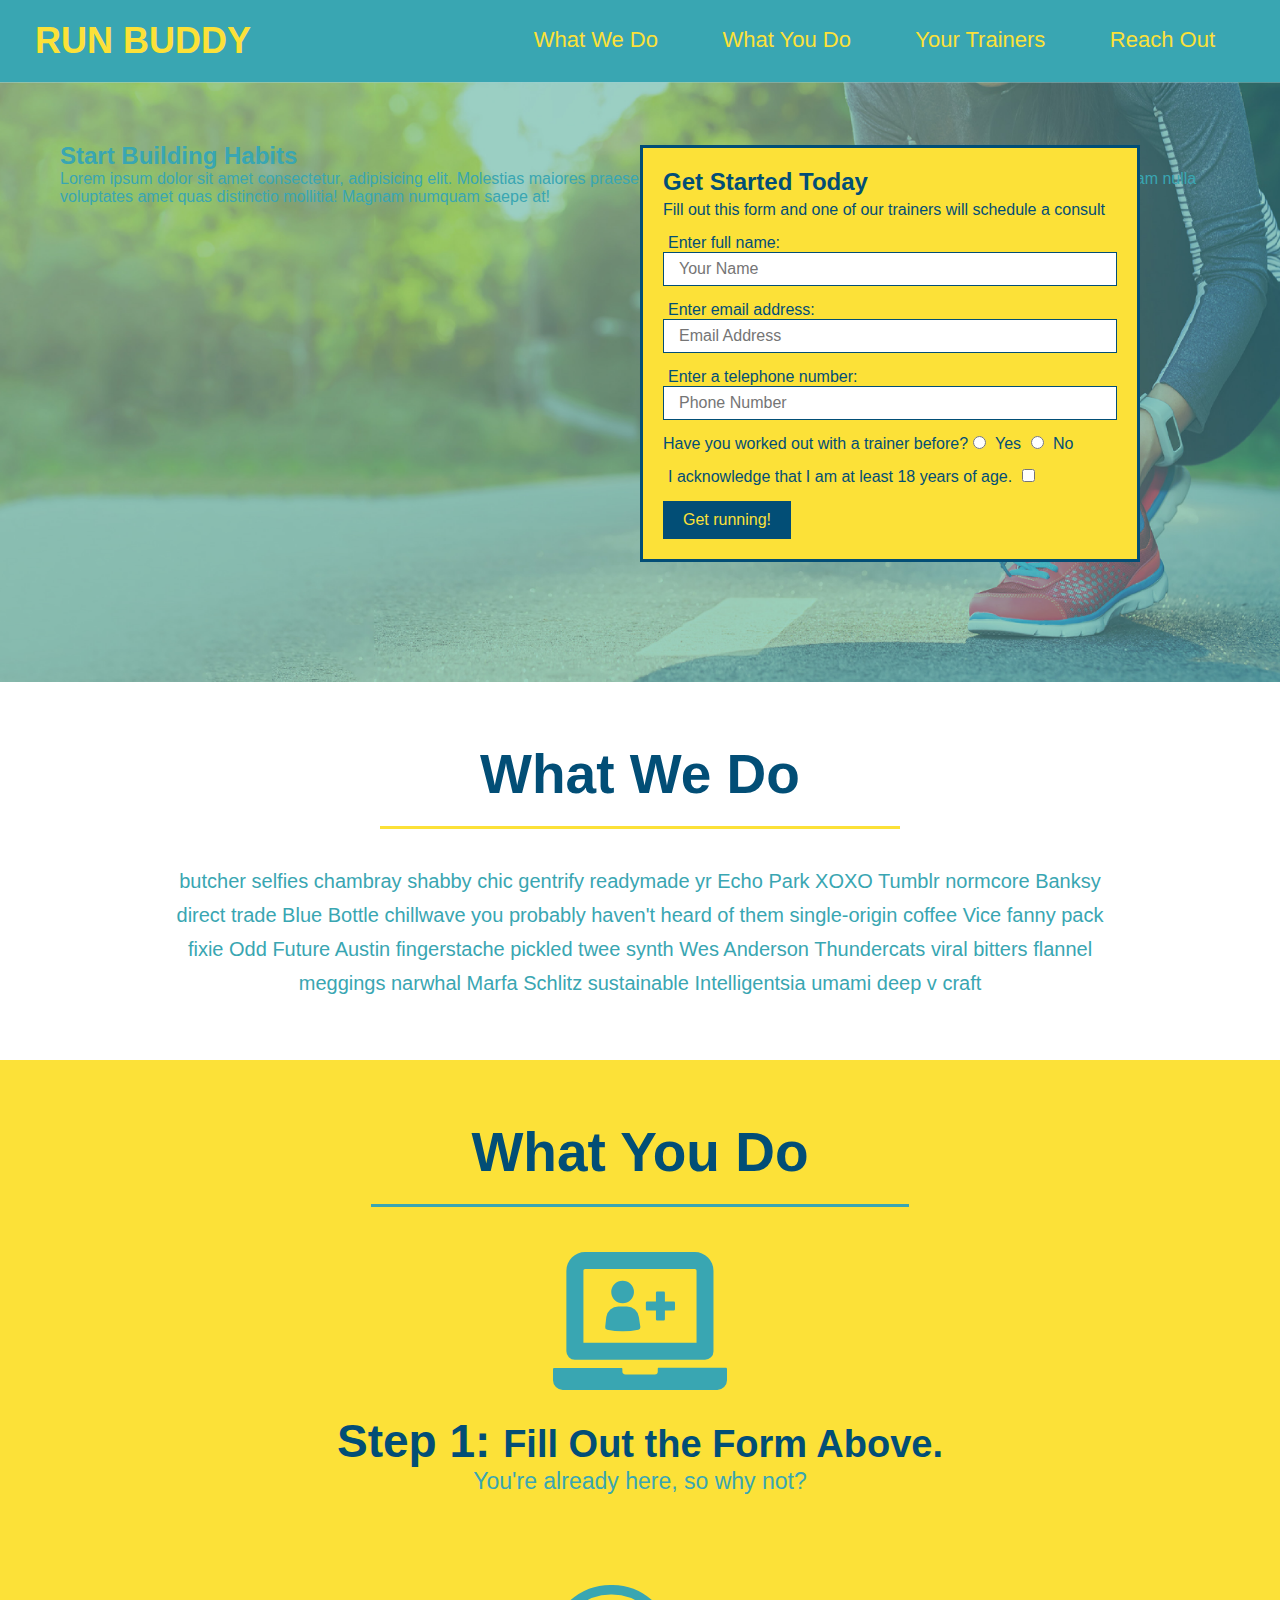
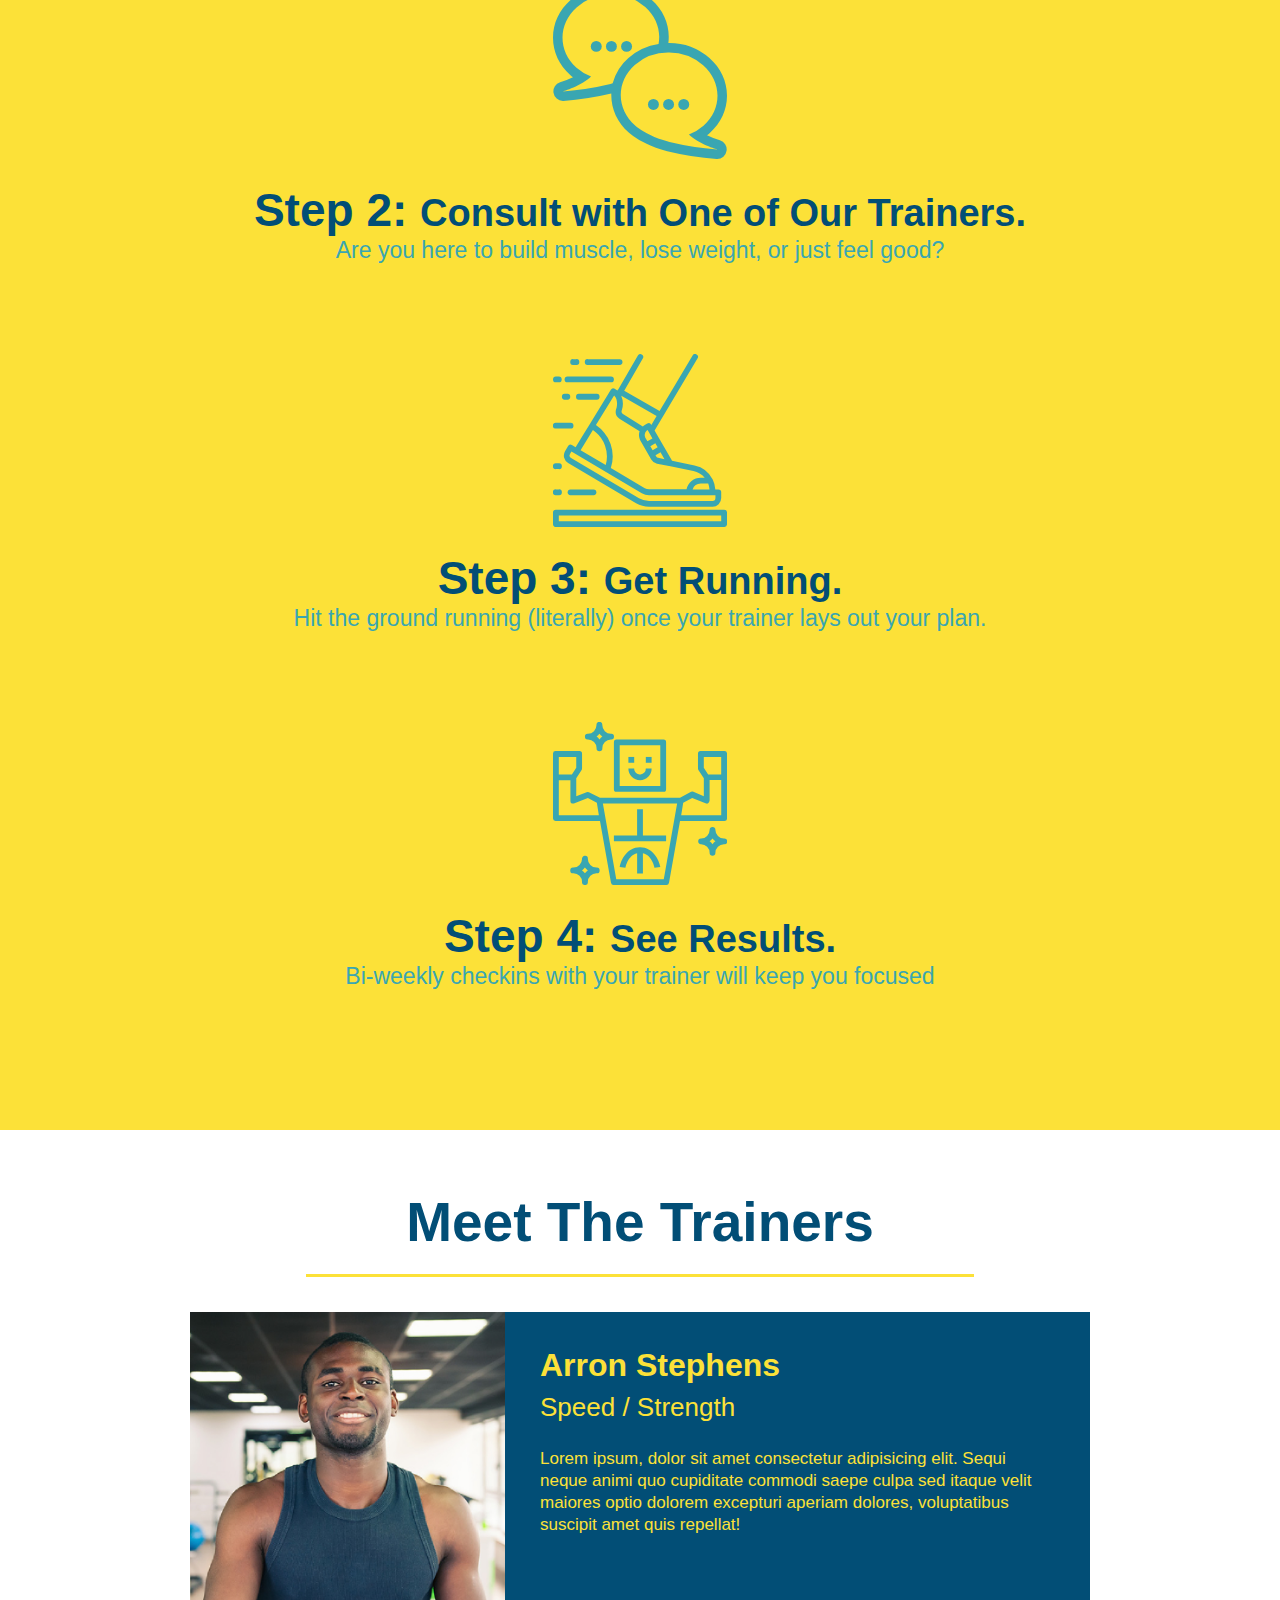
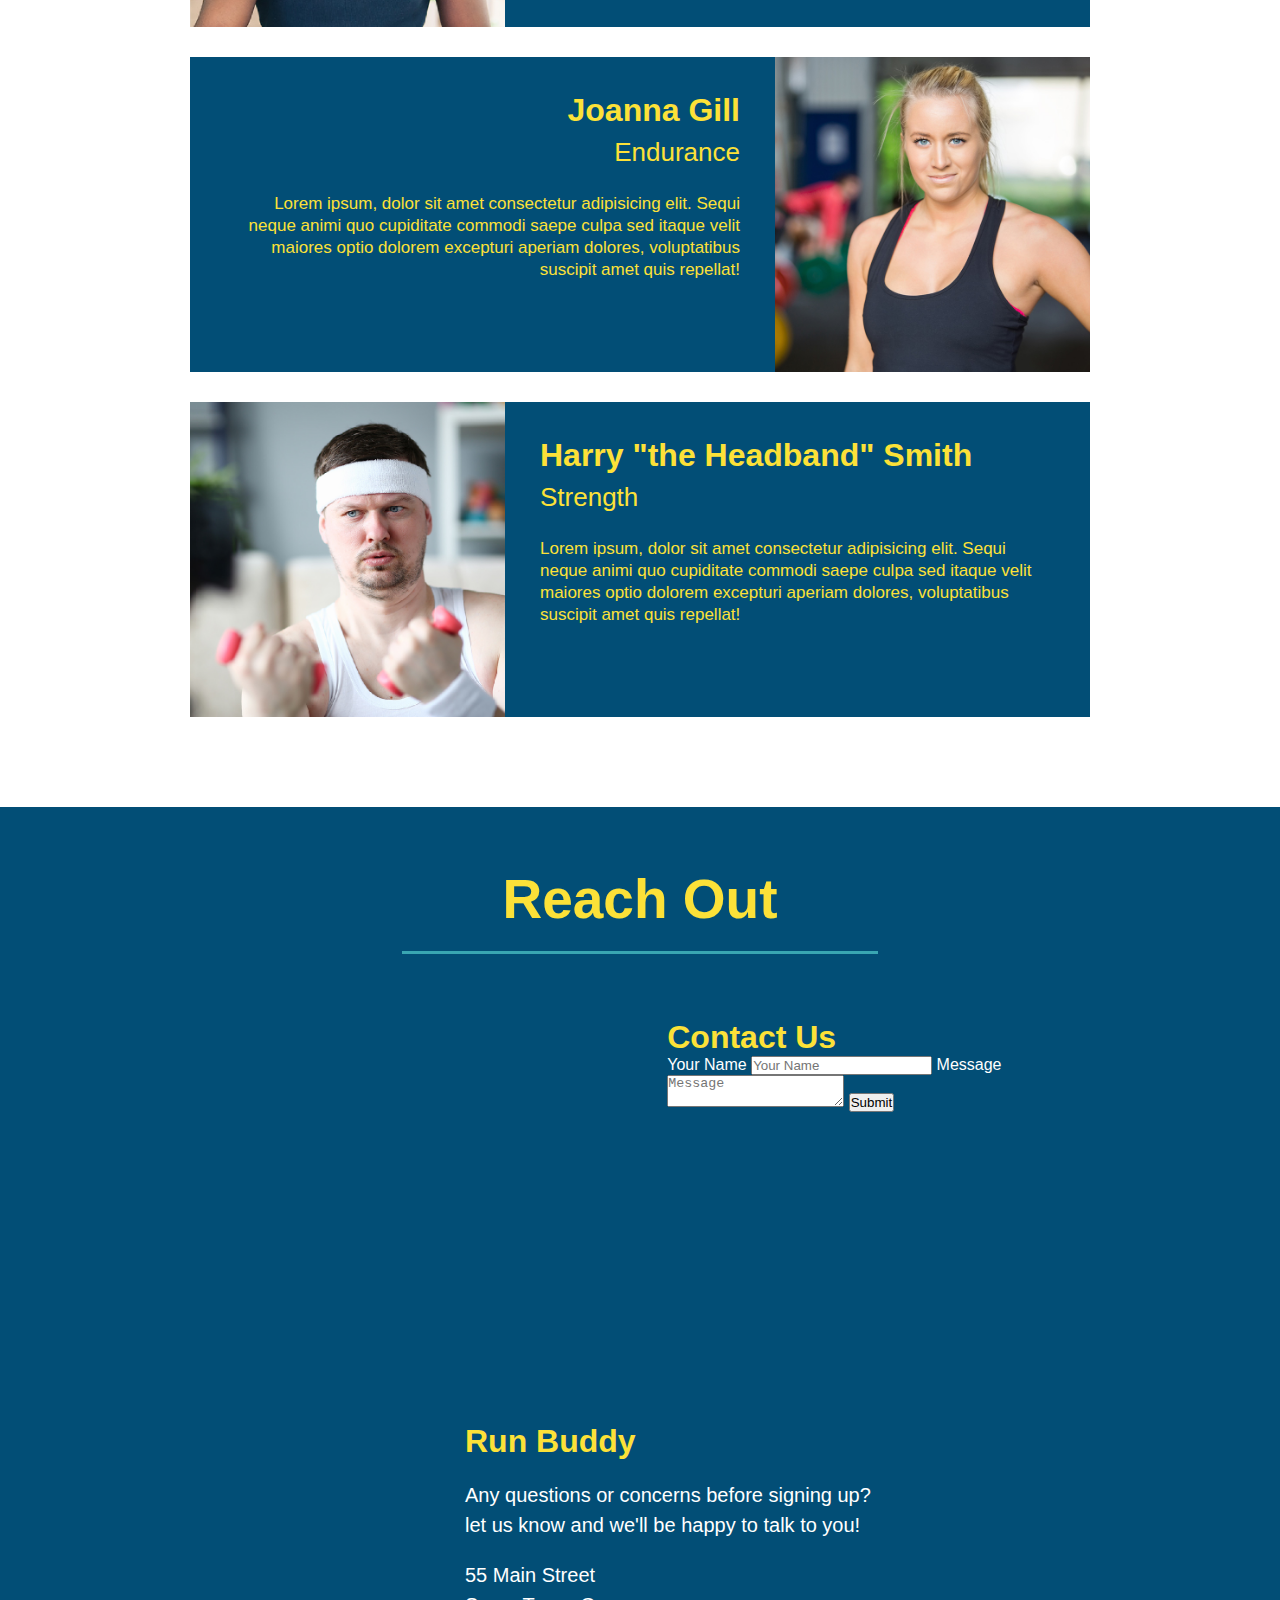
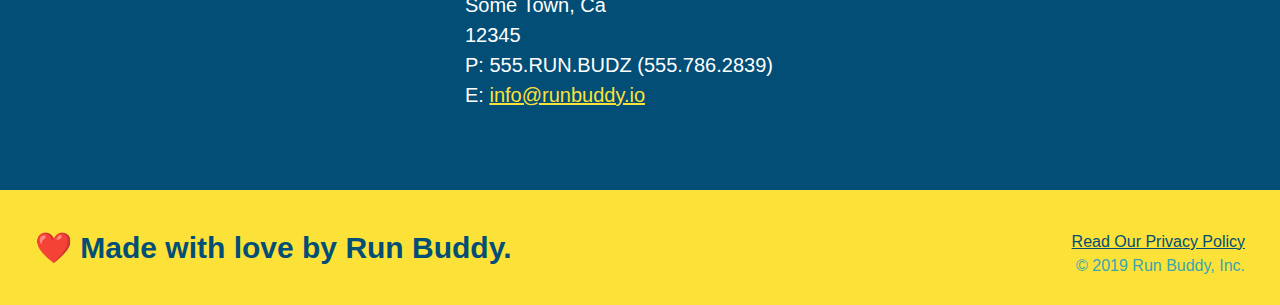
==== index.html @ 186c2862 "add contact form" ====
<!DOCTYPE html>
<html lang="en">

<head>
  <meta charset="UTF-8" />
  <title>Run Buddy</title>
  <link rel="stylesheet" href="./assets/css/style.css" />
</head>

<body>
  <!-- navigation -->
  <header>
    <h1>
      <a href="/">
        RUN BUDDY
      </a>
    </h1>
    <nav>
      <!-- Unordered list element -->
      <ul>
        <!-- List item element-->
        <li>
          <!-- Anchor element -->
          <a href="./index.html#what-we-do">What We Do</a>
        </li>
        <li>
          <a href="./index.html#what-you-do">What You Do</a>
        </li>
        <li>
          <a href="./index.html#your-trainers">Your Trainers</a>
        </li>
        <li>
          <a href="./index.html#reach-out">Reach Out</a>
        </li>
      </ul>
    </nav>
  </header>

  <!-- hero/jumbotron -->
  <section class="hero">
    <div class="hero-form">
      <h3>Get Started Today</h3>
      <p>Fill out this form and one of our trainers will schedule a consult</p>
      <form>
        <label for="name">Enter full name:</label>
        <input type="text" placeholder="Your Name" name="name" id="name" class="form-input" />
        <label for="email">Enter email address:</label>
        <input type="text" placeholder="Email Address" name="email" id="email" class="form-input" />
        <label for="phone">Enter a telephone number:</label>
        <input type="text" placeholder="Phone Number" name="phone" id="phone" class="form-input" />
        <p>
          Have you worked out with a trainer before?
          <input type="radio" name="trainer-confirm" id="trainer-yes" />
          <label for="trainer-yes">Yes</label>
          <input type="radio" name="trainer-confirm" id="trainer-no" />
          <label for="trainer-no">No</label>
        </p>
        <p>
          <label for="checkbox">
            I acknowledge that I am at least 18 years of age.
          </label>
          <input type="checkbox" name="checkpoint1" id="checkbox" />
        </p>
        <button type="submit">
          Get running!
        </button>
      </form>
    </div>
    <div class="hero-cta">
      <h2>Start Building Habits</h2>
      <p>Lorem ipsum dolor sit amet consectetur, adipisicing elit. Molestias maiores praesentium nulla ratione delectus adipisci officia? Maxime vero, magnam quam nulla voluptates amet quas distinctio mollitia! Magnam numquam saepe at!</p>
    </div>
  </section>

  <!-- "what we do" section -->
  <section id="what-we-do" class="intro">
    <h2 class="section-title primary-border">What We Do</h2>
    <p>
      butcher selfies chambray shabby chic gentrify readymade yr Echo Park XOXO Tumblr normcore Banksy direct trade Blue
      Bottle chillwave you probably haven't heard of them single-origin coffee Vice fanny pack fixie Odd Future Austin
      fingerstache pickled twee synth Wes Anderson Thundercats viral bitters flannel meggings narwhal Marfa Schlitz
      sustainable Intelligentsia umami deep v craft
    </p>
  </section>

  <!-- "what you do" section -->
  <section id="what-you-do" class="steps">
    <h2 class="section-title secondary-border">What You Do</h2>

    <div>
      <img src="./assets/images/step-1.svg" alt="" />
      <h3>Step 1: <span>Fill Out the Form Above.</span></h3>
      <p>You're already here, so why not?</p>
    </div>

    <div>
      <img src="./assets/images/step-2.svg" alt="" />
      <h3>Step 2: <span>Consult with One of Our Trainers.</span></h3>
      <p>Are you here to build muscle, lose weight, or just feel good?</p>
    </div>

    <div>
      <img src="./assets/images/step-3.svg" alt="" />
      <h3>Step 3: <span>Get Running.</span></h3>
      <p>Hit the ground running (literally) once your trainer lays out your plan.</p>
    </div>

    <div>
      <img src="./assets/images/step-4.svg" alt="" />
      <h3>Step 4: <span>See Results.</span></h3>
      <p>Bi-weekly checkins with your trainer will keep you focused</p>
    </div>
  </section>

  <!-- "meet the trainers" section -->
  <section id="your-trainers" class="trainers">
    <h2 class="section-title primary-border">Meet The Trainers</h2>
    <article class="trainer">
      <img src="./assets/images/trainer-1.jpg" alt="Arron Stephens in his workout clothes, ready to pump iron" />
      <div class="trainer-bio text-left">
        <h3>Arron Stephens</h3>
        <h4>Speed / Strength</h4>
        <p>
          Lorem ipsum, dolor sit amet consectetur adipisicing elit. Sequi neque animi quo cupiditate commodi saepe culpa
          sed
          itaque velit maiores optio dolorem excepturi aperiam dolores, voluptatibus suscipit amet quis repellat!
        </p>
      </div>
    </article>

    <!-- second trainer bio -->
    <article class="trainer">
      <div class="trainer-bio text-right">
        <h3>Joanna Gill</h3>
        <h4>Endurance</h4>
        <p>
          Lorem ipsum, dolor sit amet consectetur adipisicing elit. Sequi neque animi quo cupiditate commodi saepe culpa
          sed
          itaque velit maiores optio dolorem excepturi aperiam dolores, voluptatibus suscipit amet quis repellat!
        </p>
      </div>
      <img src="./assets/images/trainer-2.jpg" alt="Joanna Gill cooling off after a workout" />
    </article>

    <!-- third trainer bio -->
    <article class="trainer">
      <img src="./assets/images/trainer-3.jpg"
        alt="Harry Smith wearing a headband and lifting comically small pink weights" />
      <div class="trainer-bio text-left">
        <h3>Harry "the Headband" Smith</h3>
        <h4>Strength</h4>
        <p>
          Lorem ipsum, dolor sit amet consectetur adipisicing elit. Sequi neque animi quo cupiditate commodi saepe culpa
          sed
          itaque velit maiores optio dolorem excepturi aperiam dolores, voluptatibus suscipit amet quis repellat!
        </p>
      </div>
    </article>
  </section>

  <!-- "reach out" section -->
  <section id="reach-out" class="contact">
    <h2 class="section-title secondary-border">Reach Out</h2>
    <div class="contact-info">
      <iframe
      src="https://www.google.com/maps/embed?pb=!1m18!1m12!1m3!1d2849.231519867748!2d-88.11225008425843!3d44.42841290997386!2m3!1f0!2f0!3f0!3m2!1i1024!2i768!4f13.1!3m3!1m2!1s0x8802fef32a2ad335%3A0xc0e5691f6d75635f!2s1716%20Lawrence%20Dr%2C%20De%20Pere%2C%20WI%2054115!5e0!3m2!1sen!2sus!4v1614538189718!5m2!1sen!2sus"
      frameborder="0"
      height="400"
      width="400"
      style="border:0"
      allowfullscreen
      >
      </iframe>
   
      <div class="contact-form">
        <h3>Contact Us</h3>
        <form>
          <label for="contact-name">Your Name</label>
          <input type="text" id="contact-name" placeholder="Your Name" />

          <label for="contact-message">Message</label>
          <textarea id="contact-message" placeholder="Message"></textarea>

          <button type="submit">Submit</button>
        </form>
      </div>
      <div>
        <h3>Run Buddy</h3>
        <p>
          Any questions or concerns before signing up?
          <br />
          let us know and we'll be happy to talk to you!
        </p>
        <address>
          55 Main Street <br/>
          Some Town, Ca <br/>
          12345<br/>
          P: 555.RUN.BUDZ (555.786.2839) <br/>
          E: <a href="mailto:info@runbuddy.io">info@runbuddy.io</a>
        </address>
      </div>
    </div>
  </section>

  <!-- footer -->
  <footer>
    <h2>❤️ Made with love by Run Buddy.</h2>
    <div>
      <a href="privacy-policy.html">Read Our Privacy Policy</a><br />
      &copy; 2019 Run Buddy, Inc.
    </div>
  </footer>
</body>

</html>
---- assets/css/style.css ----
* {
  margin: 0;
  padding: 0;
  box-sizing: border-box;
}

body {
  /* more on this crazy alphanumerical value in a minute! */
  color: #39a6b2;
  font-family: Helvetica, Arial, sans-serif;
}

/* apply styles to <header> */
header {
  padding: 20px 35px;
  background-color: #39a6b2;
}

header h1 {
  font-weight: bold;
  font-size: 36px;
  color: #fce138;
  margin: 0;
  display: inline;
}
header a {
  text-decoration: none;
  color: #fce138;
}

header nav {
  float: right;
  margin: 7px 0;
}

header nav ul li {
  display: inline;
}

header nav ul li a {
  margin: 0 30px;
  font-weight: lighter;
  font-size: 22px;
}

footer {
  background: #fce138;
  width: 100%;
  padding: 40px 35px;
}

footer h2 {
  display: inline;
  color: #024e76;
  font-size: 30px;
  margin: 0;
}

footer div {
  float: right;
  line-height: 1.5;
  text-align: right;
}

footer a {
  color: #024e76;
}

section {
  padding: 60px;
}

/* Homepage Hero Style Start */
.hero {
  background-image: url('../images/hero-bg.jpg');
  height: 600px;
  background-size: cover;
  background-position: center;
  position: relative;
}
/* Hero Style End */

/*Seondary Page Hero start*/
.hero-secondary{
  margin: 20px;
  background-color: black;
  font-size: 20px;
  color: red;
}

.hero-form {
  border: 3px solid #024e76;
  background-color: #fce138;
  padding: 20px;
  width: 500px;
  color: #024e76;
  position: absolute;
  bottom: 120px;
  right: 140px;
}

.hero-form h3 {
  font-size: 24px;
  margin: 0;
}
.hero-form p {
  margin: 5px 0 15px 0;
}

.form-input {
  border: 1px solid #024e76;
  display: block;
  padding: 7px 15px;
  font-size: 16px;
  color: #024e76;
  width: 100%;
  margin-bottom: 15px;
}

.hero-form label {
  margin: 0 5px;
}

.hero-form button {
  color: #fce138;
  background-color: #024e76;
  border: none;
  padding: 10px 20px;
  font-size: 16px;
}

.intro {
  text-align: center;
}

.intro p {
  line-height: 1.7;
  color: #39a6b2;
  width: 80%;
  font-size: 20px;
  margin: 0 auto;
}

.steps {
  text-align: center;
  background: #fce138;
}

.steps div {
  margin-bottom: 80px;
}

.steps img {
  width: 15%;
  margin: 10px 0;
}

.steps h3 {
  color: #024e76;
  font-size: 46px;
  margin-top: 10px;
}

.steps p {
  color: #39a6b2;
  font-size: 23px;
}

.steps span {
  font-size: 38px;
}

.section-title {
  font-size: 55px;
  color: #024e76;
  margin-bottom: 35px;
  padding: 0 100px 20px 100px;
  display: inline-block;
  border-bottom: 3px solid;
}

.primary-border {
  border-color: #fce138;
}

.secondary-border {
  border-color: #39a6b2;
}

.trainers {
  text-align: center;
}

.trainer {
  width: 900px;
  margin: 0 auto 30px auto;
  background: #024e76;
  color: #fce138;
  overflow: auto;
}

.trainer img {
  width: 35%;
  float: left;
}

.trainer-bio {
  padding: 35px;
  float: left;
  width: 65%;
}

.trainer-bio h3 {
  font-size: 32px;
  margin-bottom: 8px;
}

.trainer-bio h4 {
  font-weight: lighter;
  font-size: 26px;
  margin-bottom: 25px;
}

.trainer-bio p {
  font-size: 17px;
  line-height: 1.3;
}

.text-left {
  text-align: left;
}

.text-right {
  text-align: right;
}

/*REACH OUT STYLES START*/
.contact{
  text-align: center;
  background: #024e76;
}

.contact h2 {
  color: #fce138;
}

.contact-info iframe {
  width: 400px;
  height: 400px;
}

.contact-info div {
  width: 410px;
  display: inline-block;
  vertical-align: top;
  text-align: left;
  margin: 30px 0 0 60px;
  color: white;

}

.contact-info h3 {
  color: #fce138;
  font-size: 32px;
}

.contact-info p, .contact-info address {
  margin: 20px 0;
  line-height: 1.5;
  font-size: 20px;
  font-style: normal;
}

.contact-info a {
  color: #fce138;
}


/* REACH OUT STYLES END */
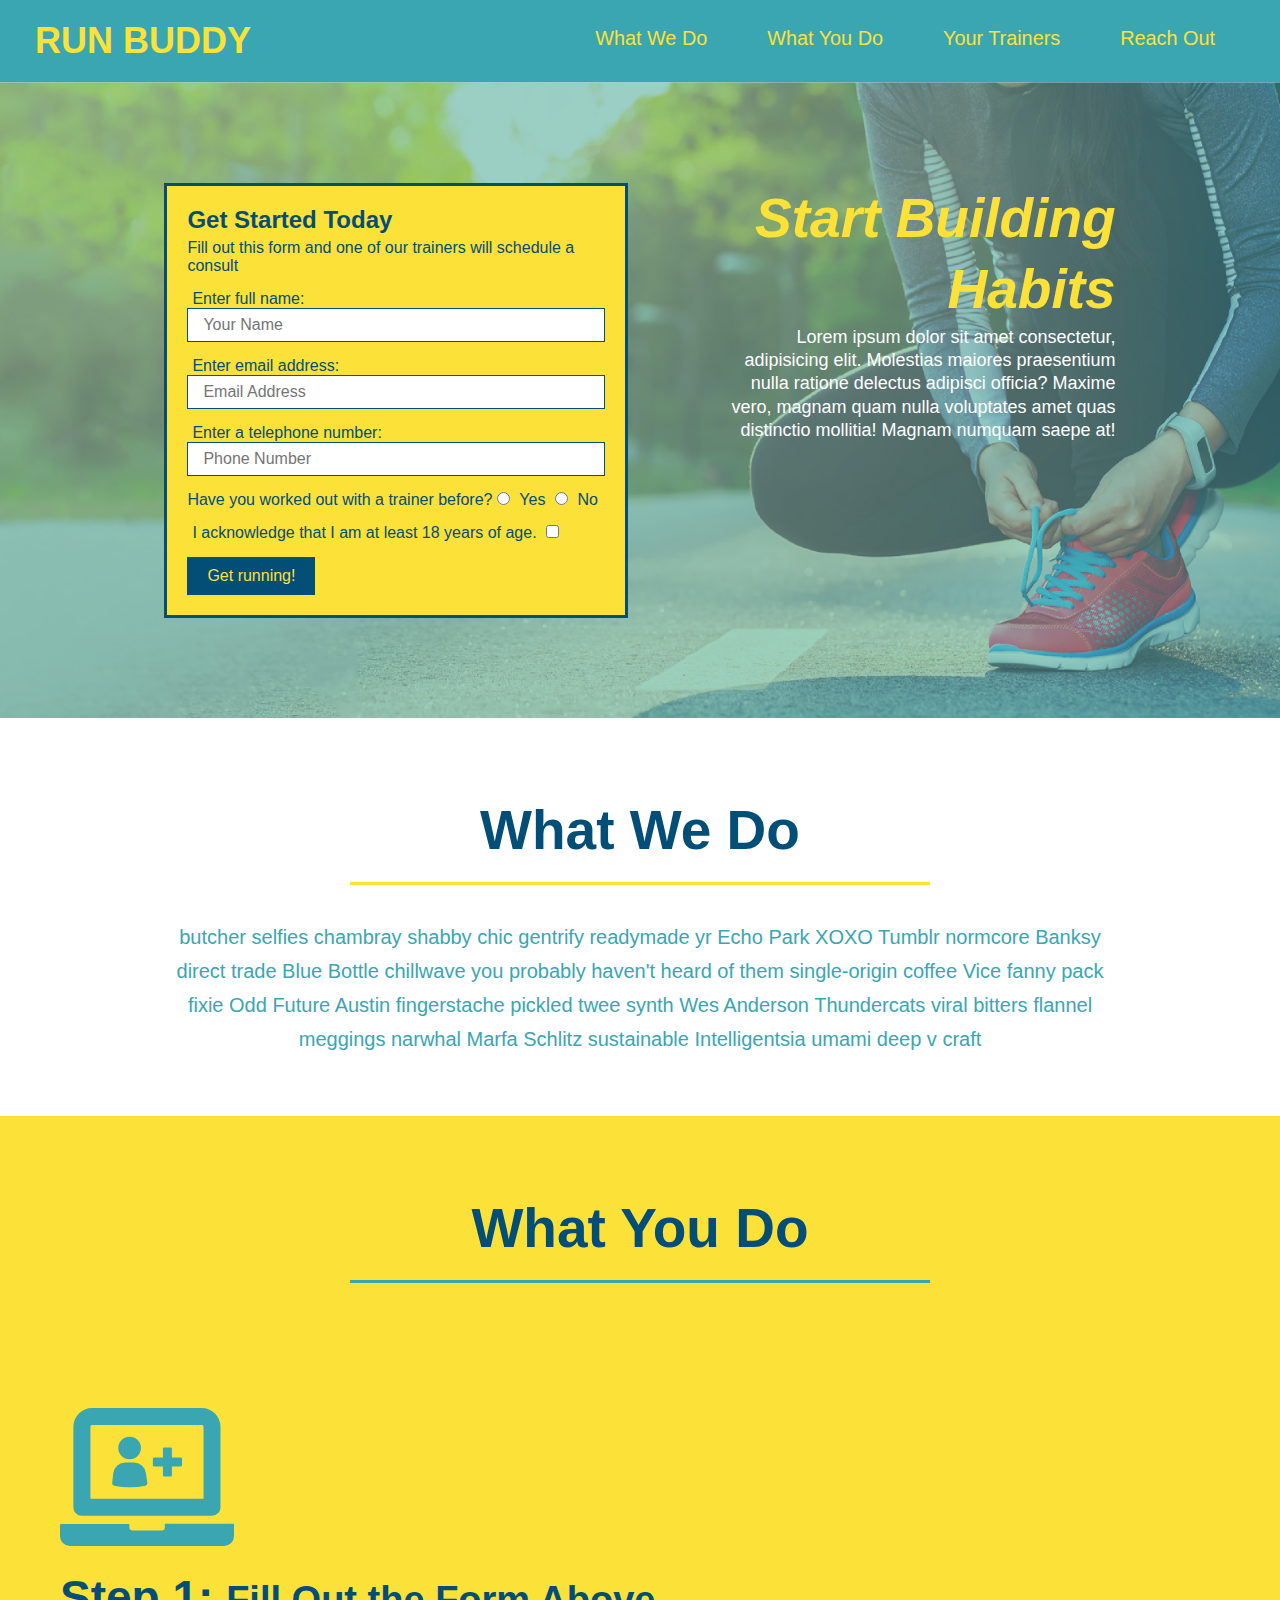
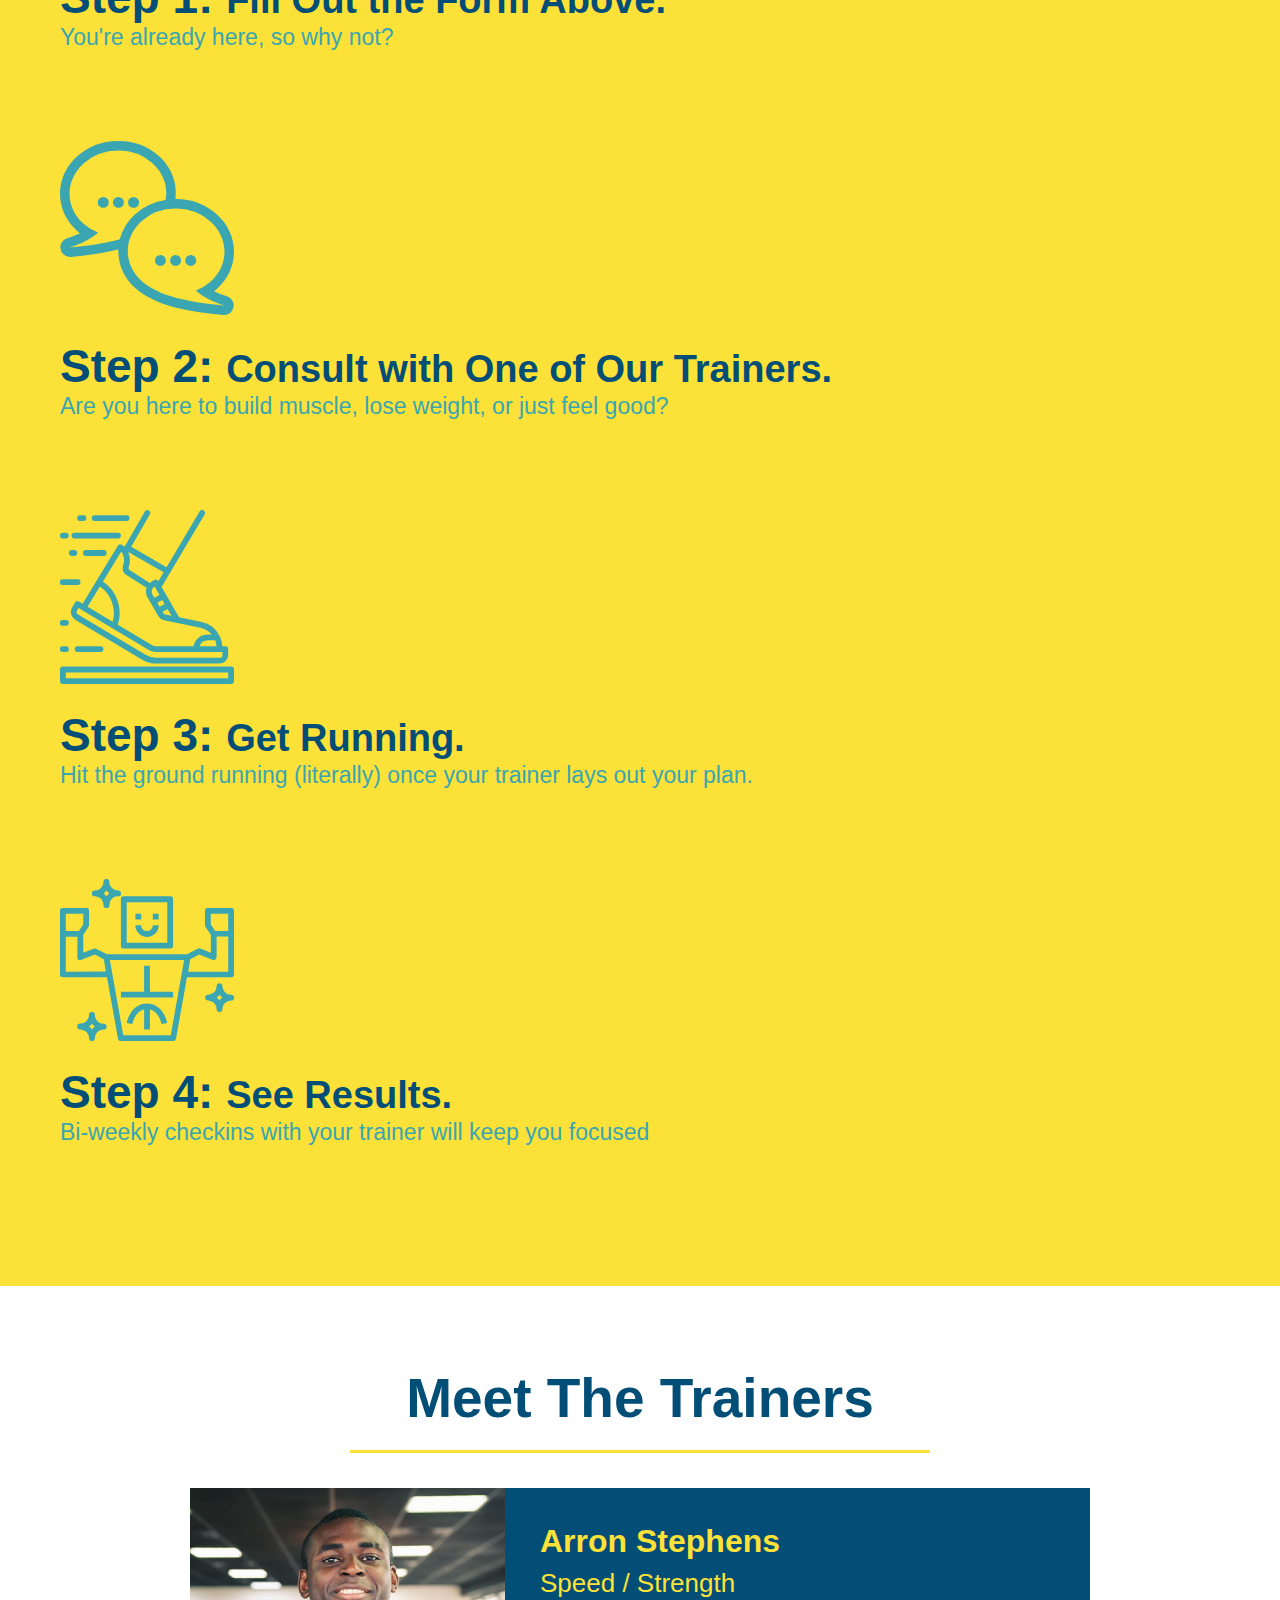
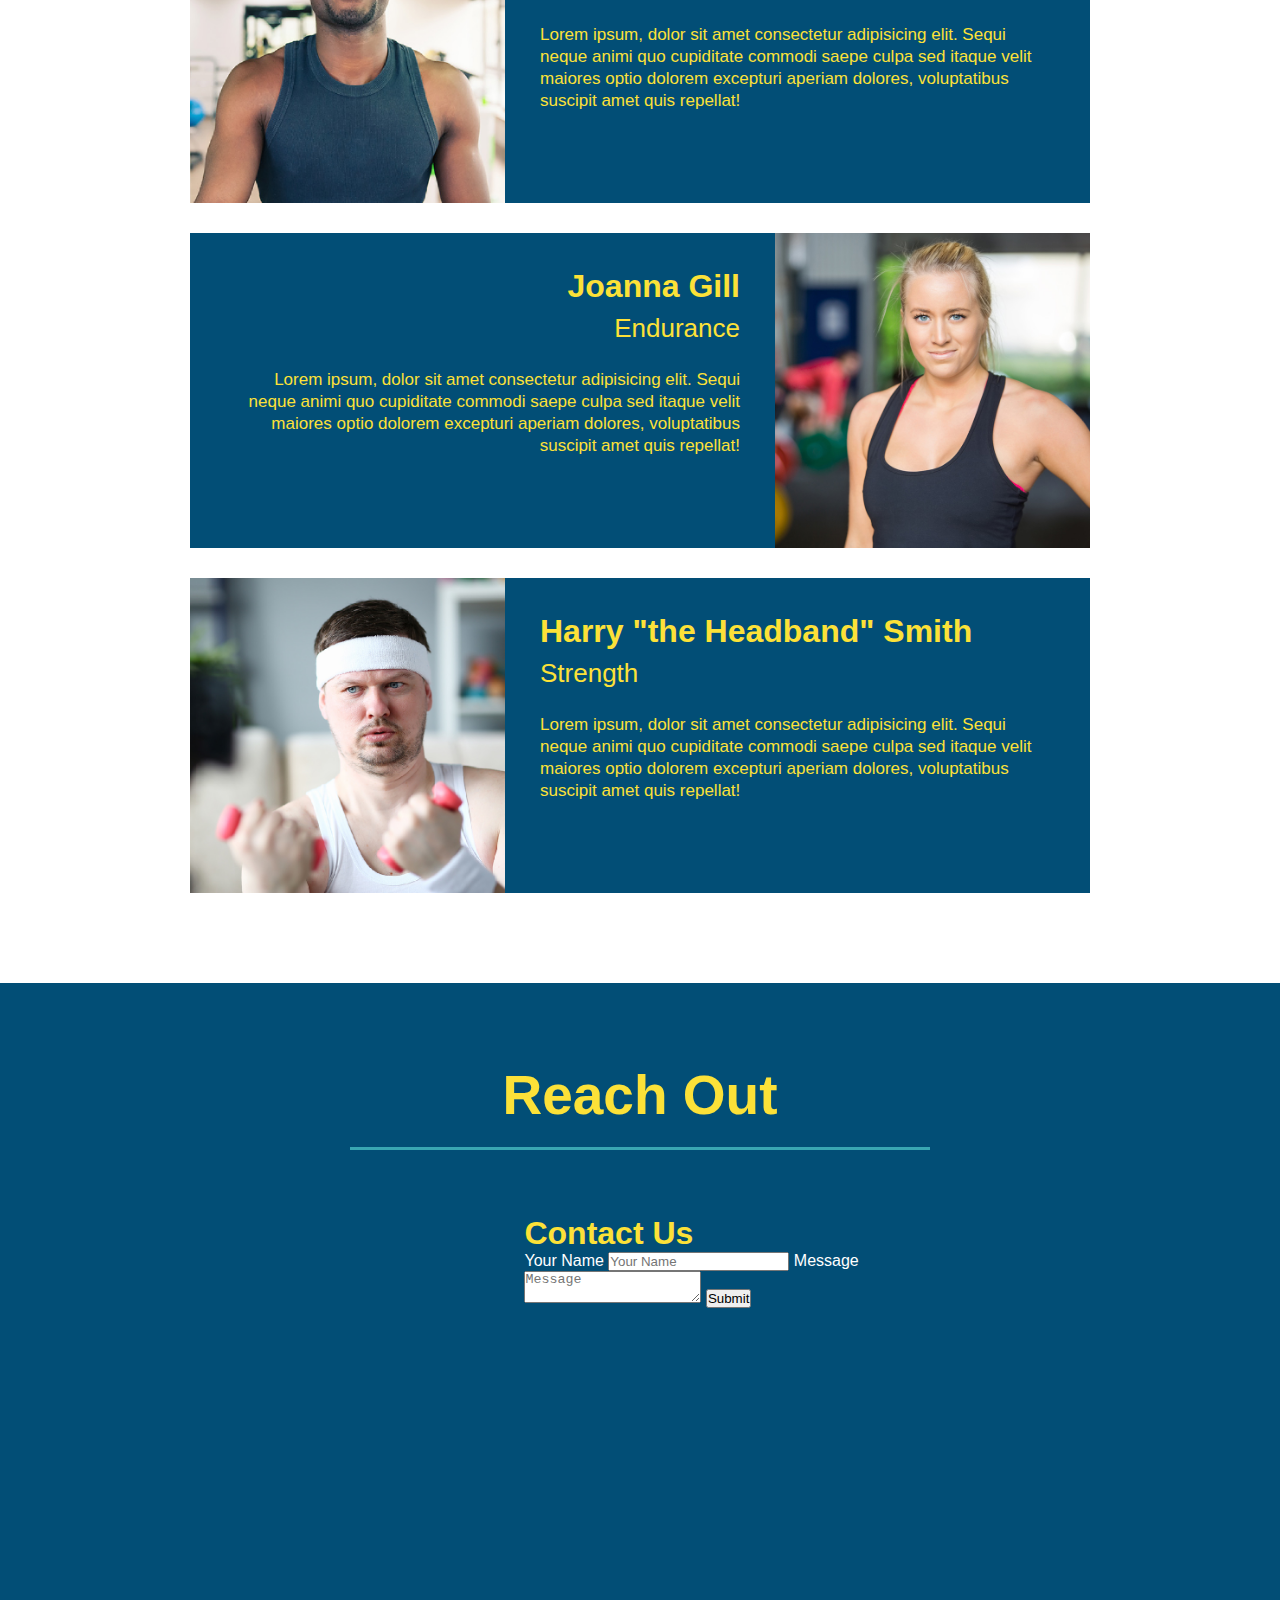
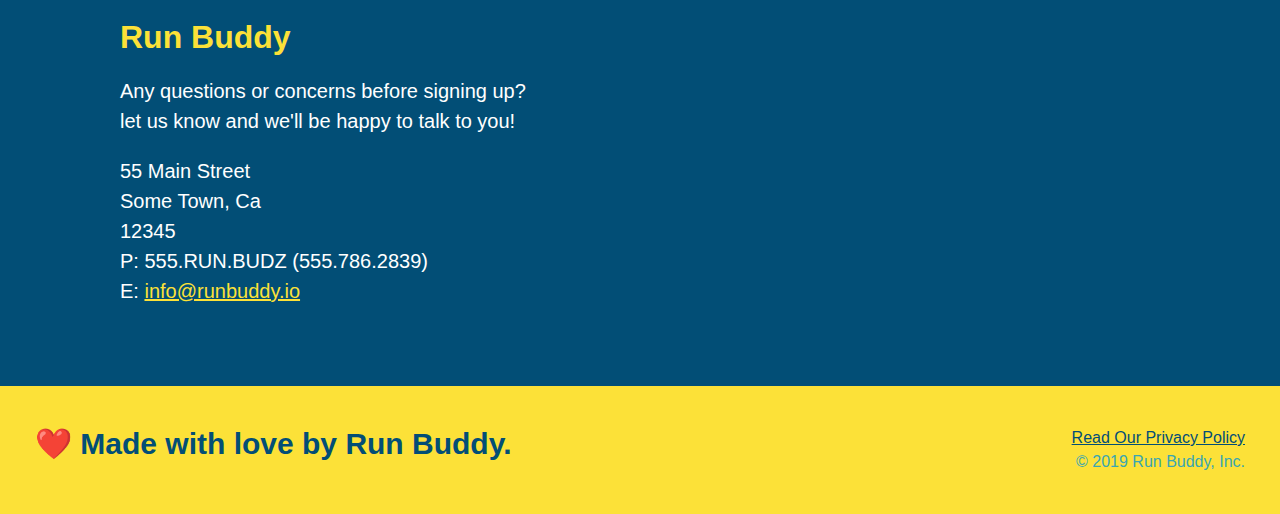
==== commit 71fdfb45: "add flexbox to what you do, what we do, what we do paragraph, meet the trainers, meet the trainers" ====
--- a/index.html
+++ b/index.html
@@ -74,19 +74,25 @@
 
   <!-- "what we do" section -->
   <section id="what-we-do" class="intro">
-    <h2 class="section-title primary-border">What We Do</h2>
-    <p>
-      butcher selfies chambray shabby chic gentrify readymade yr Echo Park XOXO Tumblr normcore Banksy direct trade Blue
-      Bottle chillwave you probably haven't heard of them single-origin coffee Vice fanny pack fixie Odd Future Austin
-      fingerstache pickled twee synth Wes Anderson Thundercats viral bitters flannel meggings narwhal Marfa Schlitz
-      sustainable Intelligentsia umami deep v craft
-    </p>
+    <div class="flex-row">
+      <h2 class="section-title primary-border">What We Do</h2>
+    </div>
+      <div class="flex-row">
+        <p>
+          butcher selfies chambray shabby chic gentrify readymade yr Echo Park XOXO Tumblr normcore Banksy direct trade Blue
+          Bottle chillwave you probably haven't heard of them single-origin coffee Vice fanny pack fixie Odd Future Austin
+          fingerstache pickled twee synth Wes Anderson Thundercats viral bitters flannel meggings narwhal Marfa Schlitz
+          sustainable Intelligentsia umami deep v craft
+        </p>
+      </div>
+    
   </section>
 
   <!-- "what you do" section -->
   <section id="what-you-do" class="steps">
-    <h2 class="section-title secondary-border">What You Do</h2>
-
+    <div class="flex-row">
+      <h2 class="section-title secondary-border">What You Do</h2>
+    </div>
     <div>
       <img src="./assets/images/step-1.svg" alt="" />
       <h3>Step 1: <span>Fill Out the Form Above.</span></h3>
@@ -114,7 +120,9 @@
 
   <!-- "meet the trainers" section -->
   <section id="your-trainers" class="trainers">
-    <h2 class="section-title primary-border">Meet The Trainers</h2>
+    <div class="flex-row">
+      <h2 class="section-title primary-border">Meet The Trainers</h2>
+    </div>
     <article class="trainer">
       <img src="./assets/images/trainer-1.jpg" alt="Arron Stephens in his workout clothes, ready to pump iron" />
       <div class="trainer-bio text-left">
@@ -160,7 +168,9 @@
 
   <!-- "reach out" section -->
   <section id="reach-out" class="contact">
-    <h2 class="section-title secondary-border">Reach Out</h2>
+    <div class="flex-row">
+      <h2 class="section-title secondary-border">Reach Out</h2>
+    </div>
     <div class="contact-info">
       <iframe
       src="https://www.google.com/maps/embed?pb=!1m18!1m12!1m3!1d2849.231519867748!2d-88.11225008425843!3d44.42841290997386!2m3!1f0!2f0!3f0!3m2!1i1024!2i768!4f13.1!3m3!1m2!1s0x8802fef32a2ad335%3A0xc0e5691f6d75635f!2s1716%20Lawrence%20Dr%2C%20De%20Pere%2C%20WI%2054115!5e0!3m2!1sen!2sus!4v1614538189718!5m2!1sen!2sus"
--- a/assets/css/style.css
+++ b/assets/css/style.css
@@ -14,6 +14,9 @@
 header {
   padding: 20px 35px;
   background-color: #39a6b2;
+  display: flex;
+  justify-content: space-between;
+  flex-wrap: wrap;
 }
 
 header h1 {
@@ -21,7 +24,7 @@
   font-size: 36px;
   color: #fce138;
   margin: 0;
-  display: inline;
+  
 }
 header a {
   text-decoration: none;
@@ -29,35 +32,39 @@
 }
 
 header nav {
-  float: right;
   margin: 7px 0;
 }
 
-header nav ul li {
-  display: inline;
+header nav ul {
+  display: flex;
+  flex-wrap: wrap;
+  justify-content: space-between;
+  align-items: center;
+  list-style: none;
 }
 
 header nav ul li a {
   margin: 0 30px;
   font-weight: lighter;
-  font-size: 22px;
+  font-size: 1.55vw;
 }
 
 footer {
   background: #fce138;
   width: 100%;
   padding: 40px 35px;
+  display: flex;
+  justify-content: space-between;
+  flex-wrap: wrap;
 }
 
 footer h2 {
-  display: inline;
   color: #024e76;
   font-size: 30px;
   margin: 0;
 }
 
 footer div {
-  float: right;
   line-height: 1.5;
   text-align: right;
 }
@@ -73,10 +80,11 @@
 /* Homepage Hero Style Start */
 .hero {
   background-image: url('../images/hero-bg.jpg');
-  height: 600px;
   background-size: cover;
   background-position: center;
-  position: relative;
+  display: flex;
+  justify-content: center;
+  flex-wrap: wrap;
 }
 /* Hero Style End */
 
@@ -92,11 +100,9 @@
   border: 3px solid #024e76;
   background-color: #fce138;
   padding: 20px;
-  width: 500px;
-  color: #024e76;
-  position: absolute;
-  bottom: 120px;
-  right: 140px;
+  color: #024e76;
+  width: 40%;
+  margin: 3.5%
 }
 
 .hero-form h3 {
@@ -129,9 +135,21 @@
   font-size: 16px;
 }
 
-.intro {
-  text-align: center;
-}
+.hero-cta{
+  width: 35%;
+  text-align: right;
+  margin: 3.5%;
+  color: #fff;
+  font-size: 18px;
+  line-height: 1.3;
+}
+
+.hero-cta h2 {
+  font-style: italic;
+  font-size: 55px;
+  color: #fce138;
+}
+
 
 .intro p {
   line-height: 1.7;
@@ -139,10 +157,10 @@
   width: 80%;
   font-size: 20px;
   margin: 0 auto;
+  text-align: center;
 }
 
 .steps {
-  text-align: center;
   background: #fce138;
 }
 
@@ -173,10 +191,11 @@
 .section-title {
   font-size: 55px;
   color: #024e76;
-  margin-bottom: 35px;
-  padding: 0 100px 20px 100px;
-  display: inline-block;
   border-bottom: 3px solid;
+  padding: 20px;
+  text-align: center;
+  margin: 0 auto 35px auto;
+  width: 50%;
 }
 
 .primary-border {
@@ -188,7 +207,7 @@
 }
 
 .trainers {
-  text-align: center;
+  
 }
 
 .trainer {
@@ -234,9 +253,12 @@
   text-align: right;
 }
 
+.flex-row {
+  display: flex;
+}
+
 /*REACH OUT STYLES START*/
 .contact{
-  text-align: center;
   background: #024e76;
 }
 
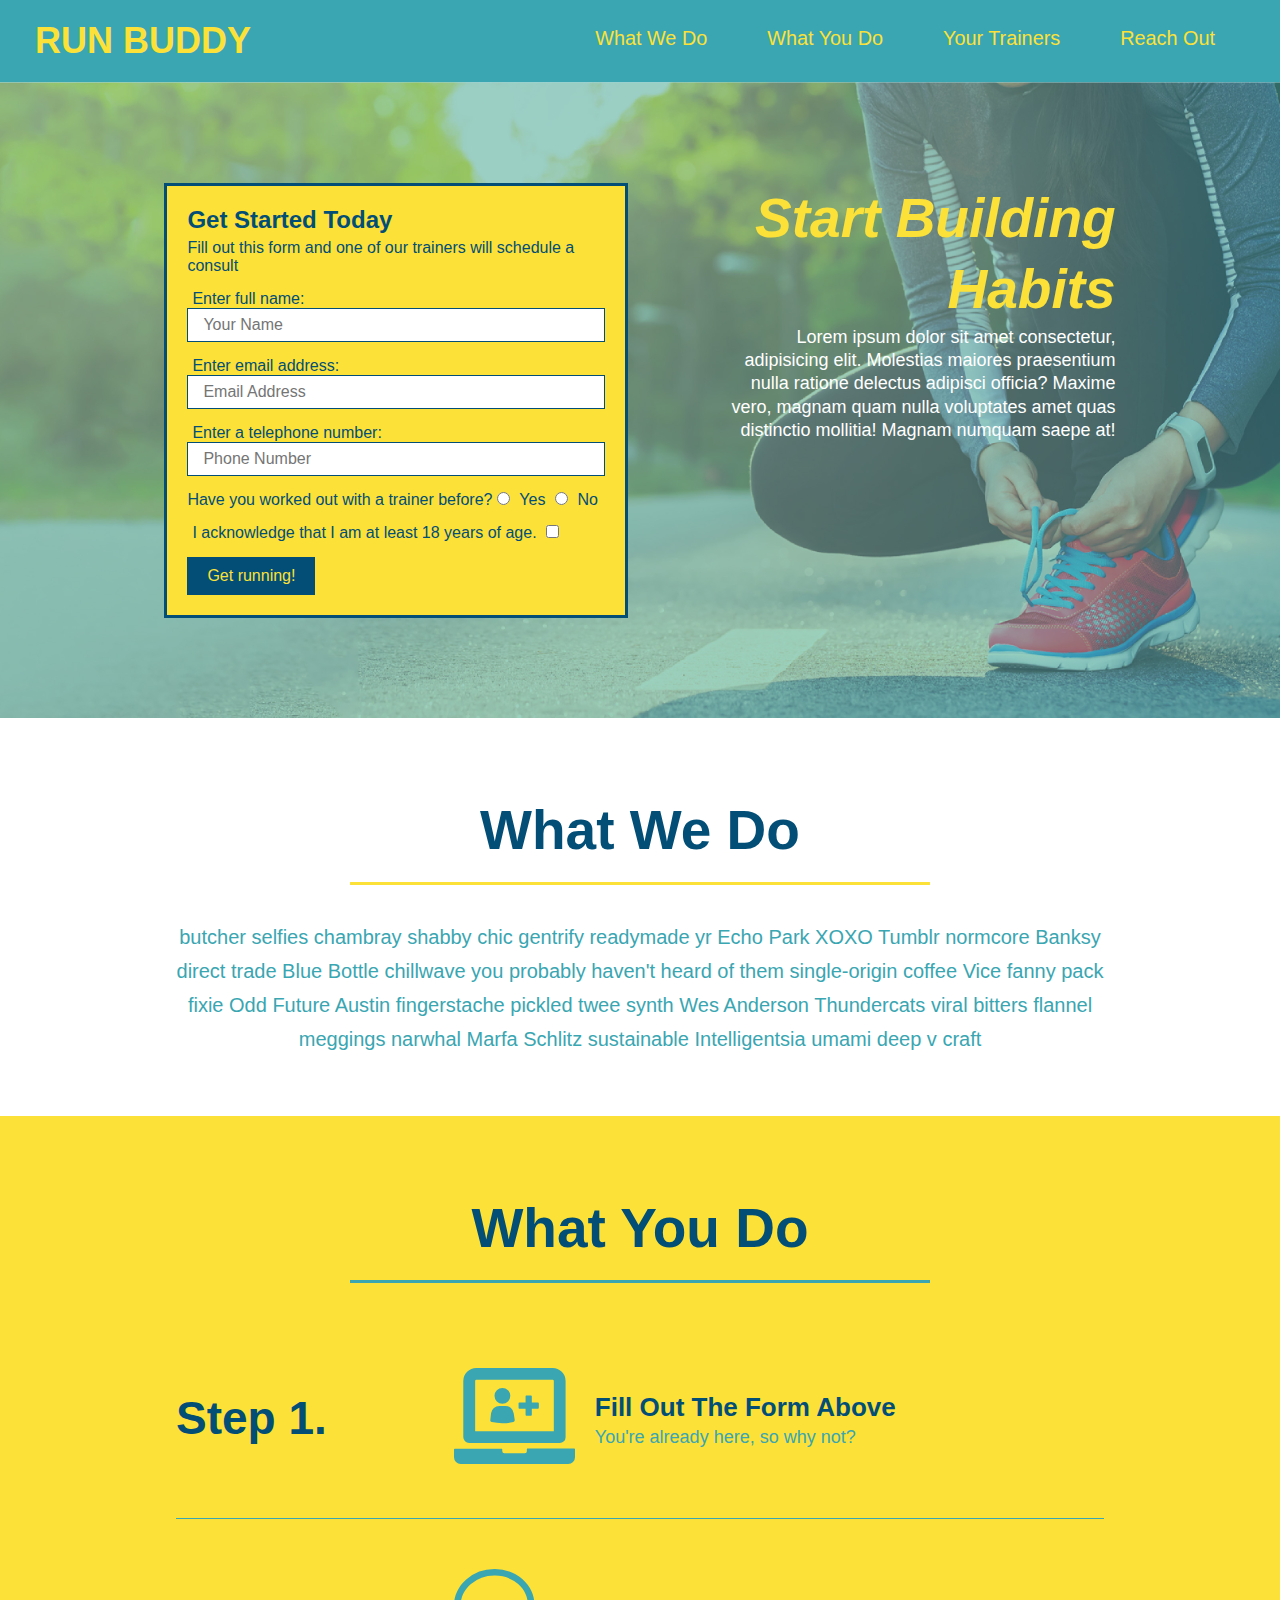
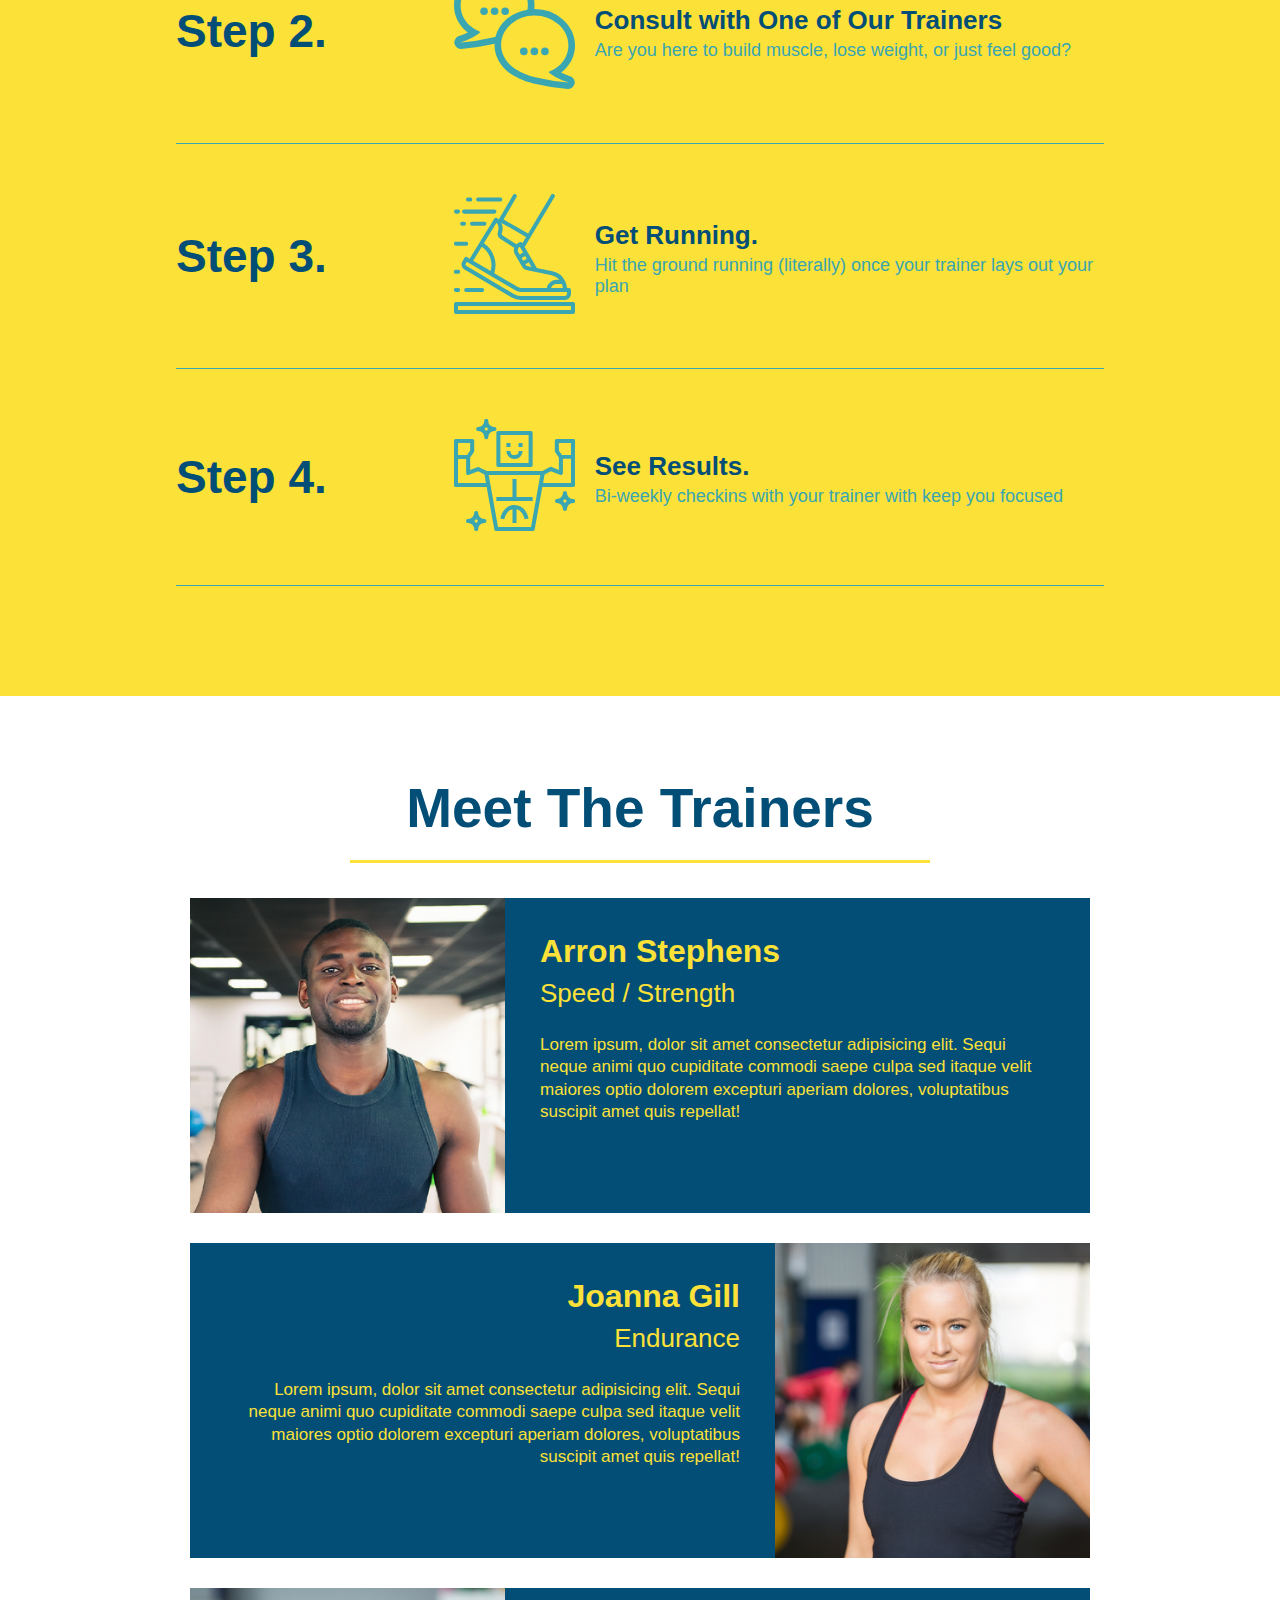
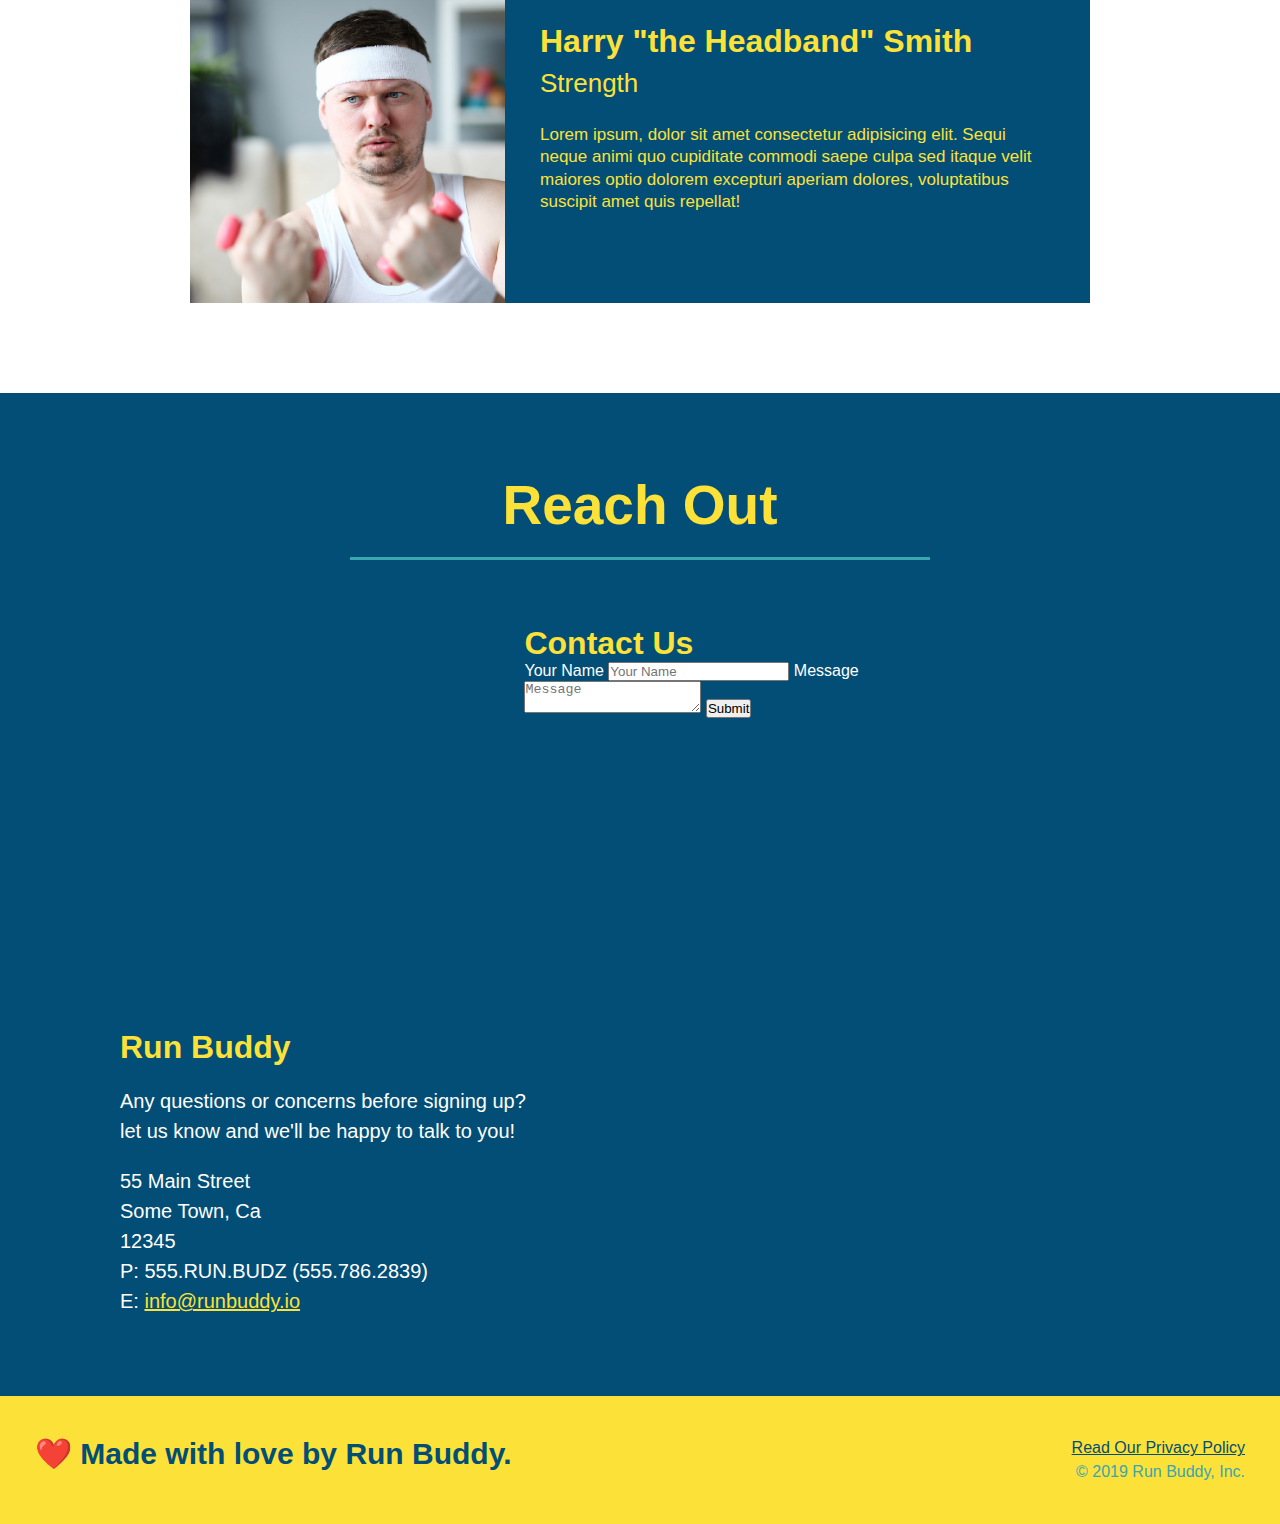
==== commit 227ed90d: "add flexbox to the steps" ====
--- a/index.html
+++ b/index.html
@@ -84,7 +84,7 @@
           fingerstache pickled twee synth Wes Anderson Thundercats viral bitters flannel meggings narwhal Marfa Schlitz
           sustainable Intelligentsia umami deep v craft
         </p>
-      </div>
+    </div>
     
   </section>
 
@@ -94,27 +94,57 @@
       <h2 class="section-title secondary-border">What You Do</h2>
     </div>
     <div>
-      <img src="./assets/images/step-1.svg" alt="" />
-      <h3>Step 1: <span>Fill Out the Form Above.</span></h3>
-      <p>You're already here, so why not?</p>
-    </div>
-
-    <div>
-      <img src="./assets/images/step-2.svg" alt="" />
-      <h3>Step 2: <span>Consult with One of Our Trainers.</span></h3>
-      <p>Are you here to build muscle, lose weight, or just feel good?</p>
-    </div>
-
-    <div>
-      <img src="./assets/images/step-3.svg" alt="" />
-      <h3>Step 3: <span>Get Running.</span></h3>
-      <p>Hit the ground running (literally) once your trainer lays out your plan.</p>
-    </div>
-
-    <div>
-      <img src="./assets/images/step-4.svg" alt="" />
-      <h3>Step 4: <span>See Results.</span></h3>
-      <p>Bi-weekly checkins with your trainer will keep you focused</p>
+      <div class="step">
+        <h3>Step 1.</h3>
+        <div class="step-info">
+          <div class="step-img">
+            <img src="./assets/images/step-1.svg" alt="" />
+          </div>
+          <div class="step-text">
+            <h4>Fill Out The Form Above</h4>
+            <p>You're already here, so why not?</p>
+          </div>
+        </div>
+      </div>      
+    </div>
+
+    <div class="step">
+      <h3>Step 2.</h3>
+      <div class="step-info">
+        <div class="step-img">
+          <img src="./assets/images/step-2.svg" alt="" />
+        </div>
+        <div class="step-text">
+          <h4>Consult with One of Our Trainers</h4>
+          <p>Are you here to build muscle, lose weight, or just feel good?</p>
+        </div>
+      </div>
+    </div>
+
+    <div class="step">
+      <h3>Step 3.</h3>
+      <div class="step-info">
+        <div class="step-img">
+          <img src="./assets/images/step-3.svg" alt="" />
+        </div>
+        <div class="step-text">
+          <h4>Get Running.</h4>
+          <p>Hit the ground running (literally) once your trainer lays out your plan</p>
+        </div>
+      </div>
+    </div>
+
+    <div class="step">
+      <h3>Step 4.</h3>
+      <div class="step-info">
+        <div class="step-img">
+          <img src="./assets/images/step-4.svg" alt="" />
+        </div>
+        <div class="step-text">
+          <h4>See Results.</h4>
+          <p>Bi-weekly checkins with your trainer with keep you focused</p>
+        </div>
+      </div>
     </div>
   </section>
 
--- a/assets/css/style.css
+++ b/assets/css/style.css
@@ -160,32 +160,58 @@
   text-align: center;
 }
 
+
 .steps {
   background: #fce138;
 }
 
-.steps div {
-  margin-bottom: 80px;
-}
-
-.steps img {
-  width: 15%;
-  margin: 10px 0;
-}
-
-.steps h3 {
+
+.step {
+  margin: 50px auto;
+  padding-bottom: 50px;
+  width: 80%;
+  border-bottom: 1px solid #39a6b2;
+  display: flex;
+  flex-wrap: wrap;
+  align-items: center;
+  justify-content: space-between;
+}
+
+.step h3 {
   color: #024e76;
   font-size: 46px;
-  margin-top: 10px;
-}
-
-.steps p {
+  flex: 1 30%;
+}
+
+.step-img {
+  flex: 1 12%;
+  margin-right: 20px;
+}
+
+.ste-img img{
+  max-width: 100%;
+}
+
+.step-text{
+  flex: 12;
+}
+
+.step-info {
+  flex: 2 70%;
+  display: flex;
+  flex-wrap: wrap;
+  align-items: center;
+}
+
+.step-text h4 {
+  font-size: 26px;
+  line-height: 1.5;
+  color: #024e76;
+}
+
+.step-text p {
   color: #39a6b2;
-  font-size: 23px;
-}
-
-.steps span {
-  font-size: 38px;
+  font-size: 18px;
 }
 
 .section-title {
@@ -206,9 +232,11 @@
   border-color: #39a6b2;
 }
 
+/*
 .trainers {
-  
-}
+
+}
+*/
 
 .trainer {
   width: 900px;
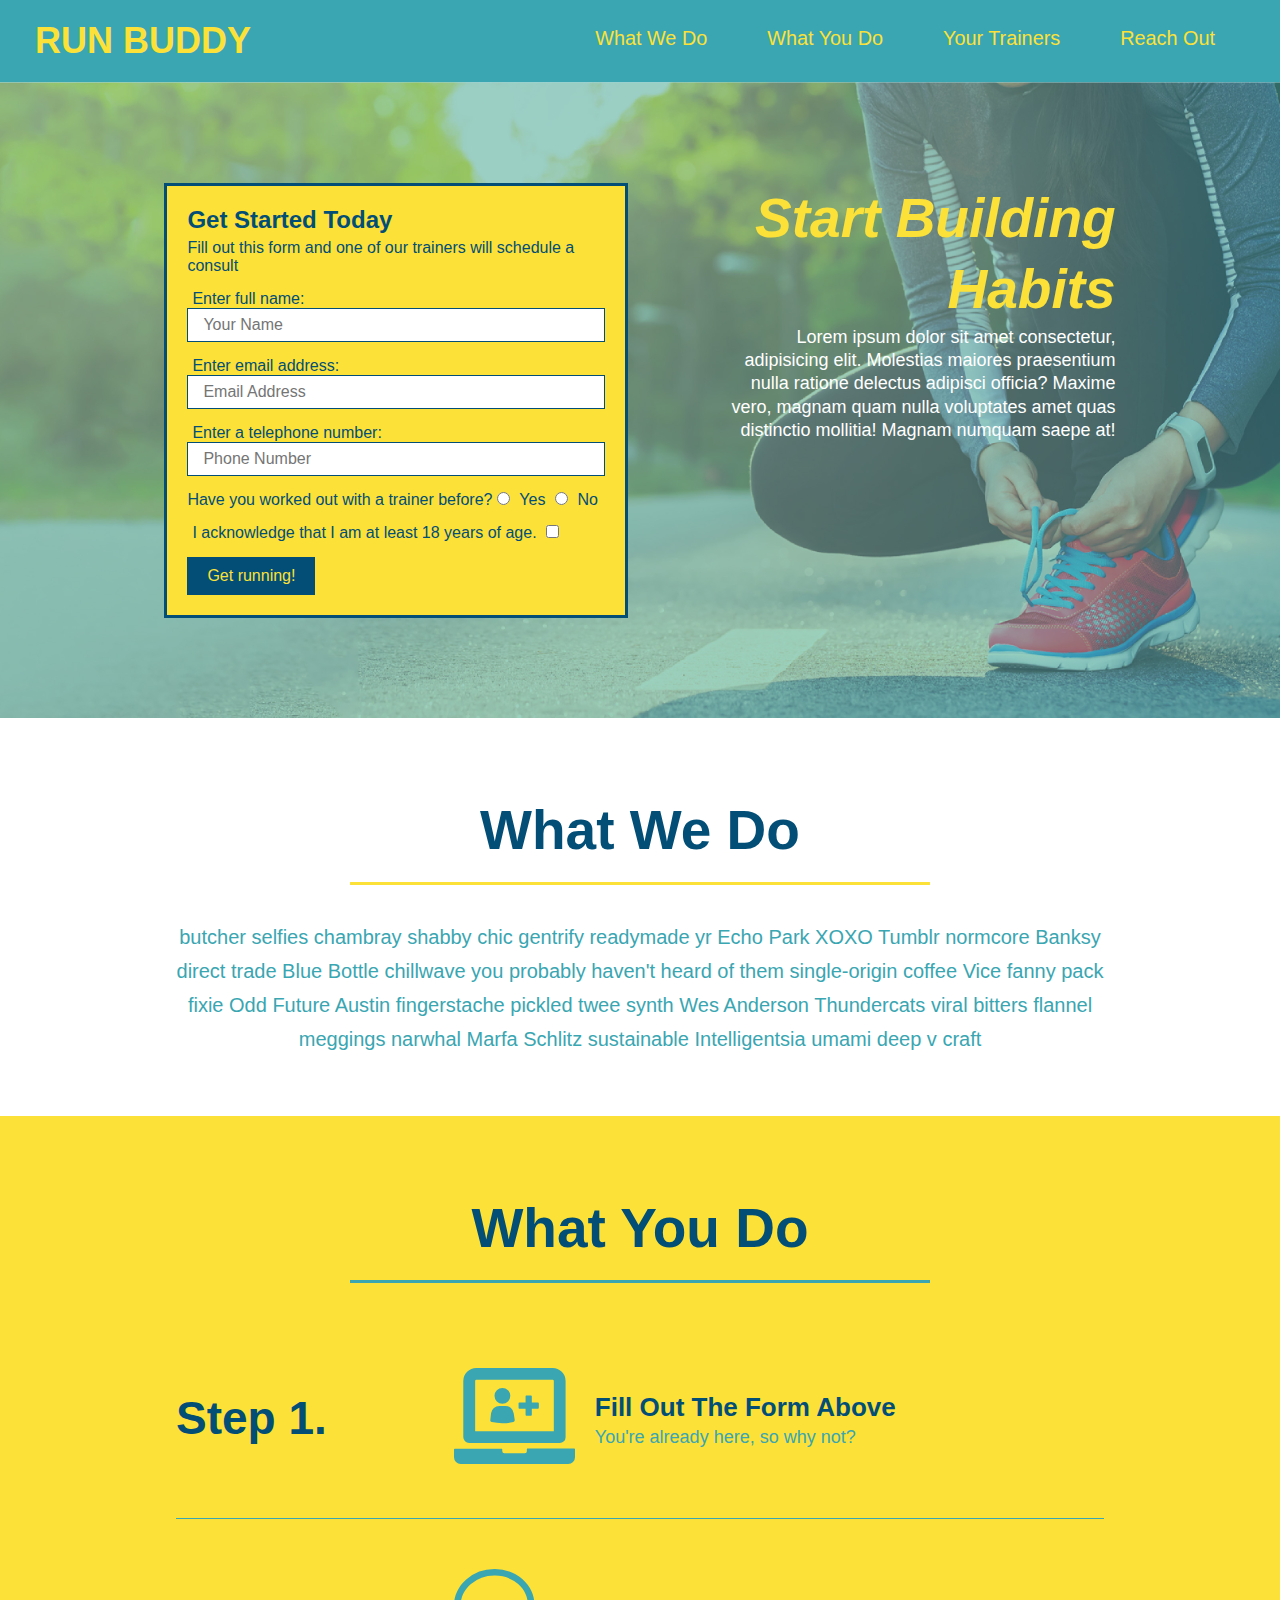
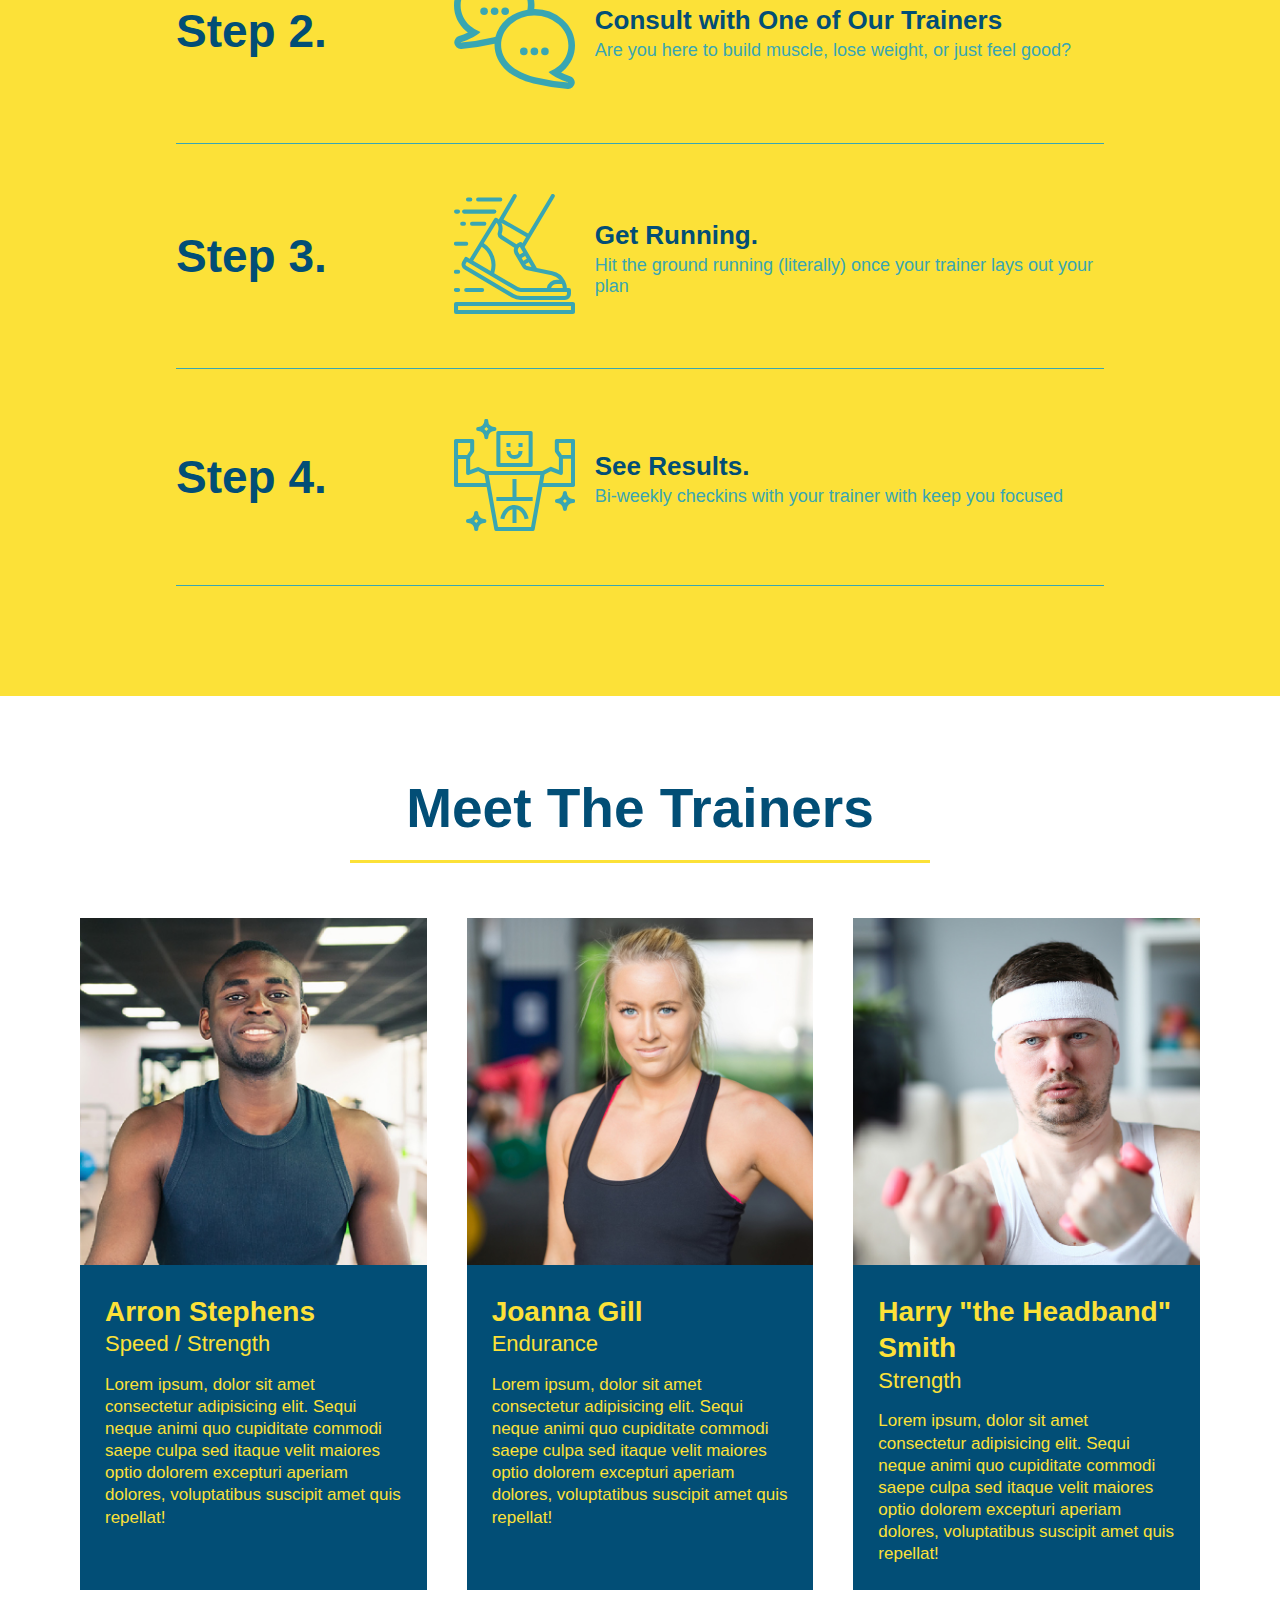
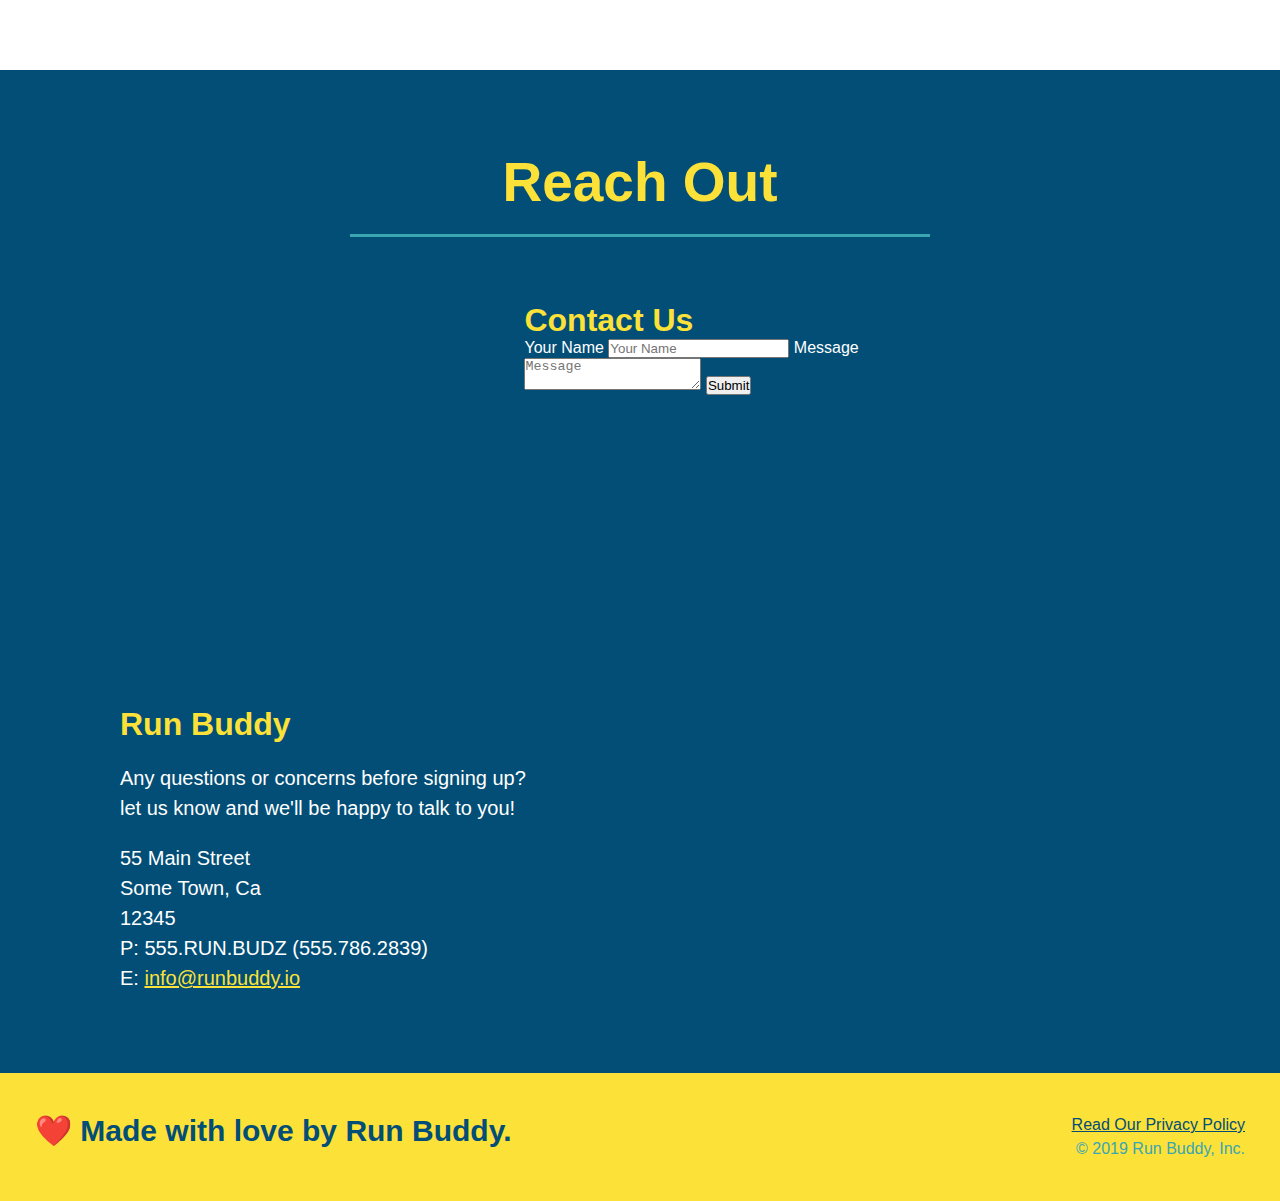
==== commit 2e9a0d10: "add flexbox to the trainers" ====
--- a/index.html
+++ b/index.html
@@ -149,51 +149,53 @@
   </section>
 
   <!-- "meet the trainers" section -->
-  <section id="your-trainers" class="trainers">
+  <section id="your-trainers">
     <div class="flex-row">
       <h2 class="section-title primary-border">Meet The Trainers</h2>
     </div>
-    <article class="trainer">
-      <img src="./assets/images/trainer-1.jpg" alt="Arron Stephens in his workout clothes, ready to pump iron" />
-      <div class="trainer-bio text-left">
-        <h3>Arron Stephens</h3>
-        <h4>Speed / Strength</h4>
-        <p>
-          Lorem ipsum, dolor sit amet consectetur adipisicing elit. Sequi neque animi quo cupiditate commodi saepe culpa
-          sed
-          itaque velit maiores optio dolorem excepturi aperiam dolores, voluptatibus suscipit amet quis repellat!
-        </p>
-      </div>
-    </article>
-
-    <!-- second trainer bio -->
-    <article class="trainer">
-      <div class="trainer-bio text-right">
-        <h3>Joanna Gill</h3>
-        <h4>Endurance</h4>
-        <p>
-          Lorem ipsum, dolor sit amet consectetur adipisicing elit. Sequi neque animi quo cupiditate commodi saepe culpa
-          sed
-          itaque velit maiores optio dolorem excepturi aperiam dolores, voluptatibus suscipit amet quis repellat!
-        </p>
-      </div>
-      <img src="./assets/images/trainer-2.jpg" alt="Joanna Gill cooling off after a workout" />
-    </article>
-
-    <!-- third trainer bio -->
-    <article class="trainer">
-      <img src="./assets/images/trainer-3.jpg"
-        alt="Harry Smith wearing a headband and lifting comically small pink weights" />
-      <div class="trainer-bio text-left">
-        <h3>Harry "the Headband" Smith</h3>
-        <h4>Strength</h4>
-        <p>
-          Lorem ipsum, dolor sit amet consectetur adipisicing elit. Sequi neque animi quo cupiditate commodi saepe culpa
-          sed
-          itaque velit maiores optio dolorem excepturi aperiam dolores, voluptatibus suscipit amet quis repellat!
-        </p>
-      </div>
-    </article>
+    <div class="trainers">
+      <article class="trainer">
+        <img src="./assets/images/trainer-1.jpg" alt="Arron Stephens in his workout clothes, ready to pump iron" />
+        <div class="trainer-bio">
+          <h3 class="trainer-name">Arron Stephens</h3>
+          <h4 class="trainer-role">Speed / Strength</h4>
+          <p>
+            Lorem ipsum, dolor sit amet consectetur adipisicing elit. Sequi neque animi quo cupiditate commodi saepe culpa
+            sed
+            itaque velit maiores optio dolorem excepturi aperiam dolores, voluptatibus suscipit amet quis repellat!
+          </p>
+        </div>
+      </article>
+
+      <!-- second trainer bio -->
+      <article class="trainer">
+        <img src="./assets/images/trainer-2.jpg" alt="Joanna Gill cooling off after a workout" />
+        <div class="trainer-bio">
+          <h3 class="trainer-name">Joanna Gill</h3>
+          <h4 class="trainer-role">Endurance</h4>
+          <p>
+            Lorem ipsum, dolor sit amet consectetur adipisicing elit. Sequi neque animi quo cupiditate commodi saepe culpa
+            sed
+            itaque velit maiores optio dolorem excepturi aperiam dolores, voluptatibus suscipit amet quis repellat!
+          </p>
+        </div>
+      </article>
+
+      <!-- third trainer bio -->
+      <article class="trainer">
+        <img src="./assets/images/trainer-3.jpg"
+          alt="Harry Smith wearing a headband and lifting comically small pink weights" />
+        <div class="trainer-bio">
+          <h3>Harry "the Headband" Smith</h3>
+          <h4>Strength</h4>
+          <p>
+            Lorem ipsum, dolor sit amet consectetur adipisicing elit. Sequi neque animi quo cupiditate commodi saepe culpa
+            sed
+            itaque velit maiores optio dolorem excepturi aperiam dolores, voluptatibus suscipit amet quis repellat!
+          </p>
+        </div>
+      </article>
+    </div>
   </section>
 
   <!-- "reach out" section -->
--- a/assets/css/style.css
+++ b/assets/css/style.css
@@ -232,45 +232,44 @@
   border-color: #39a6b2;
 }
 
-/*
+
 .trainers {
-
-}
-*/
+  width:100%;
+  margin: 0 auto;
+  display: flex;
+  flex-wrap: wrap;
+  justify-content: space-around;
+}
+
 
 .trainer {
-  width: 900px;
-  margin: 0 auto 30px auto;
+  margin: 20px;
   background: #024e76;
   color: #fce138;
-  overflow: auto;
+  flex: 1;
 }
 
 .trainer img {
-  width: 35%;
-  float: left;
+  width: 100%;
 }
 
 .trainer-bio {
-  padding: 35px;
-  float: left;
-  width: 65%;
+  padding: 25px;
+  line-height: 1.3;
 }
 
 .trainer-bio h3 {
-  font-size: 32px;
-  margin-bottom: 8px;
+  font-size: 28px;
 }
 
 .trainer-bio h4 {
   font-weight: lighter;
-  font-size: 26px;
-  margin-bottom: 25px;
+  font-size: 22px;
+  margin-bottom: 15px;
 }
 
 .trainer-bio p {
   font-size: 17px;
-  line-height: 1.3;
 }
 
 .text-left {
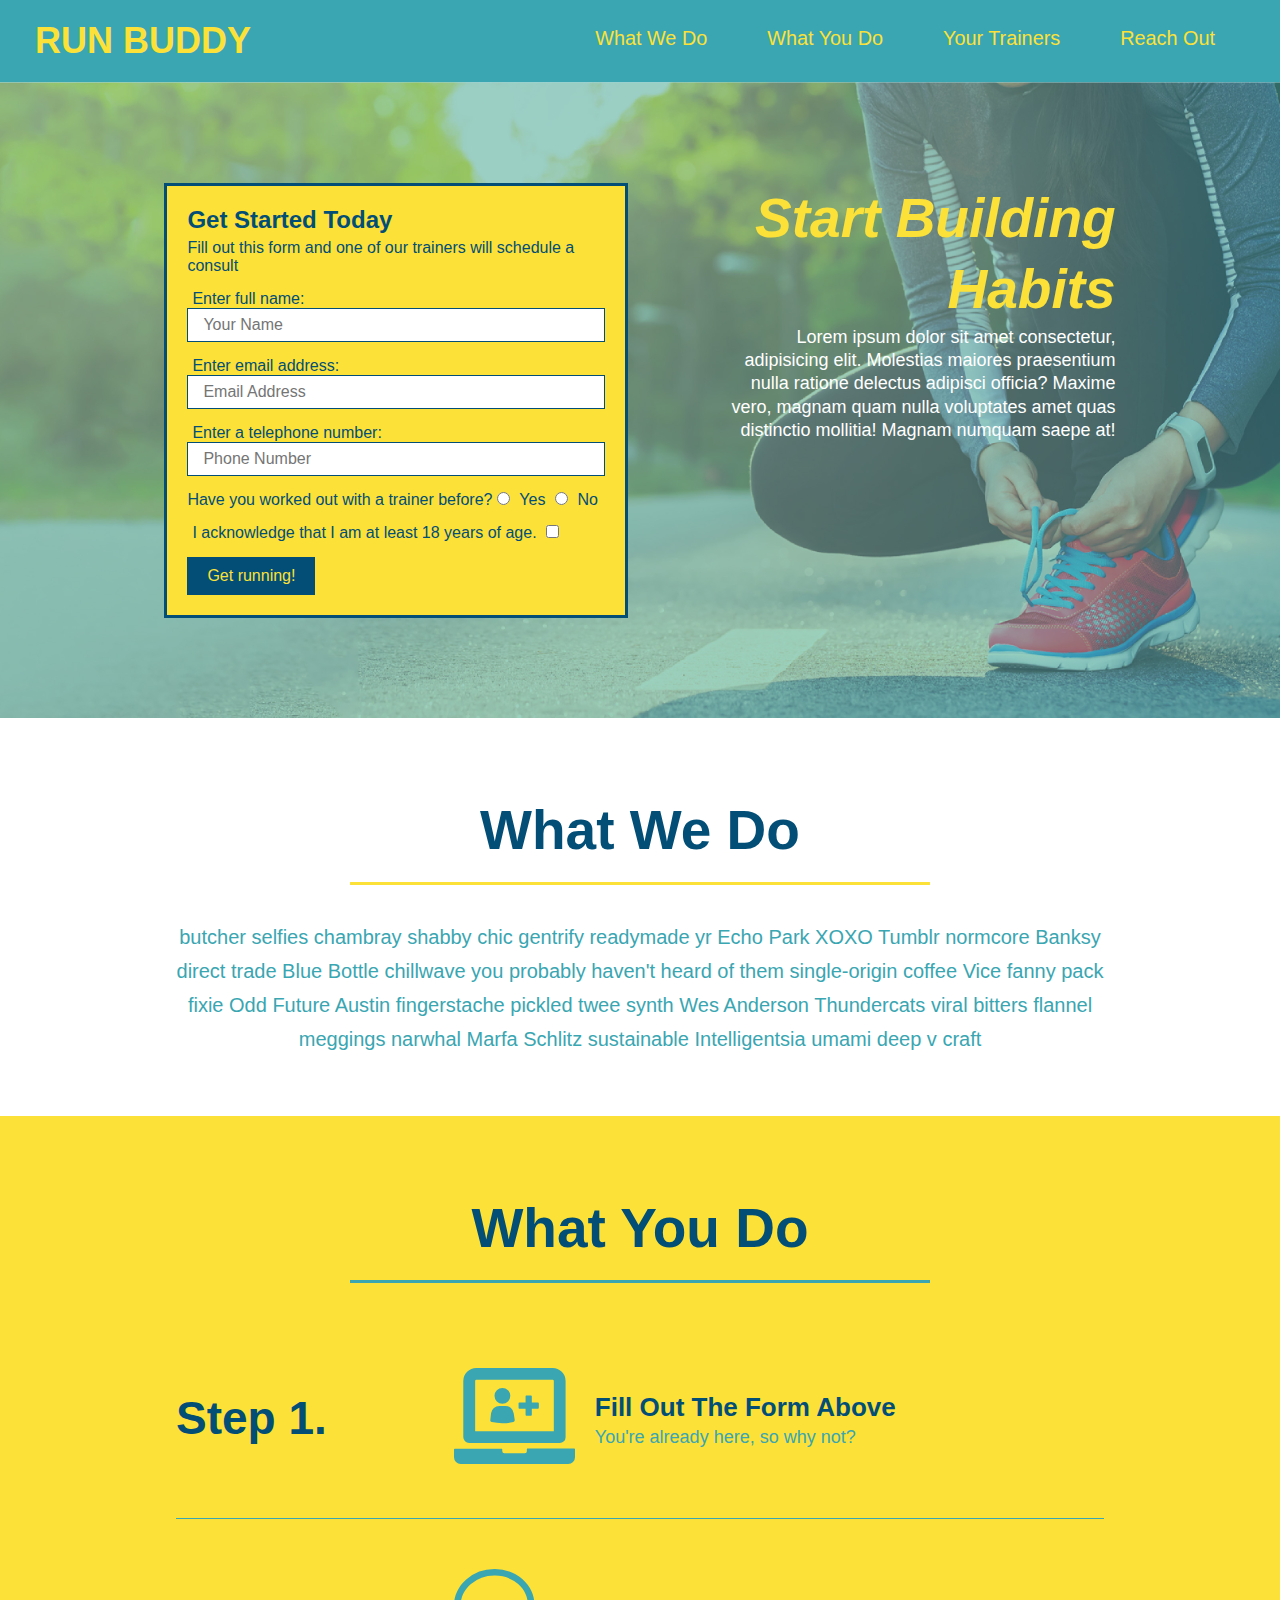
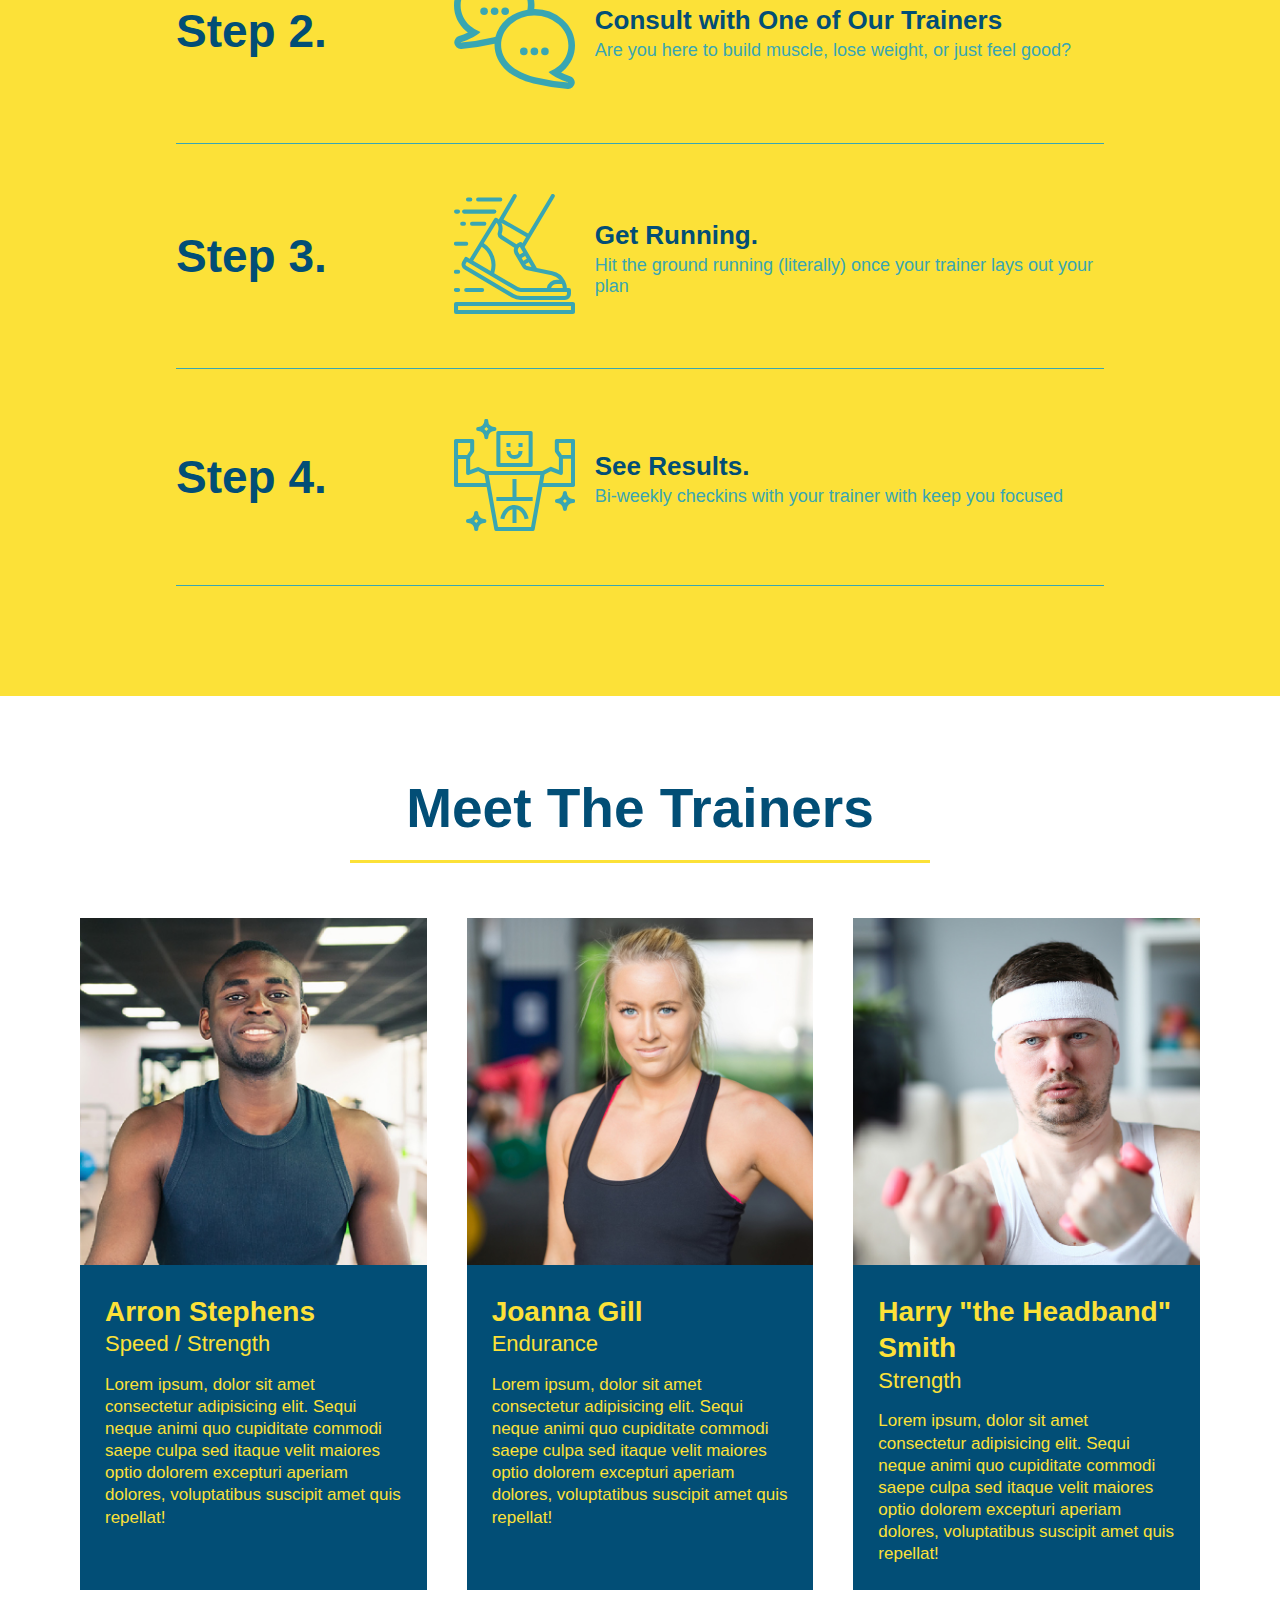
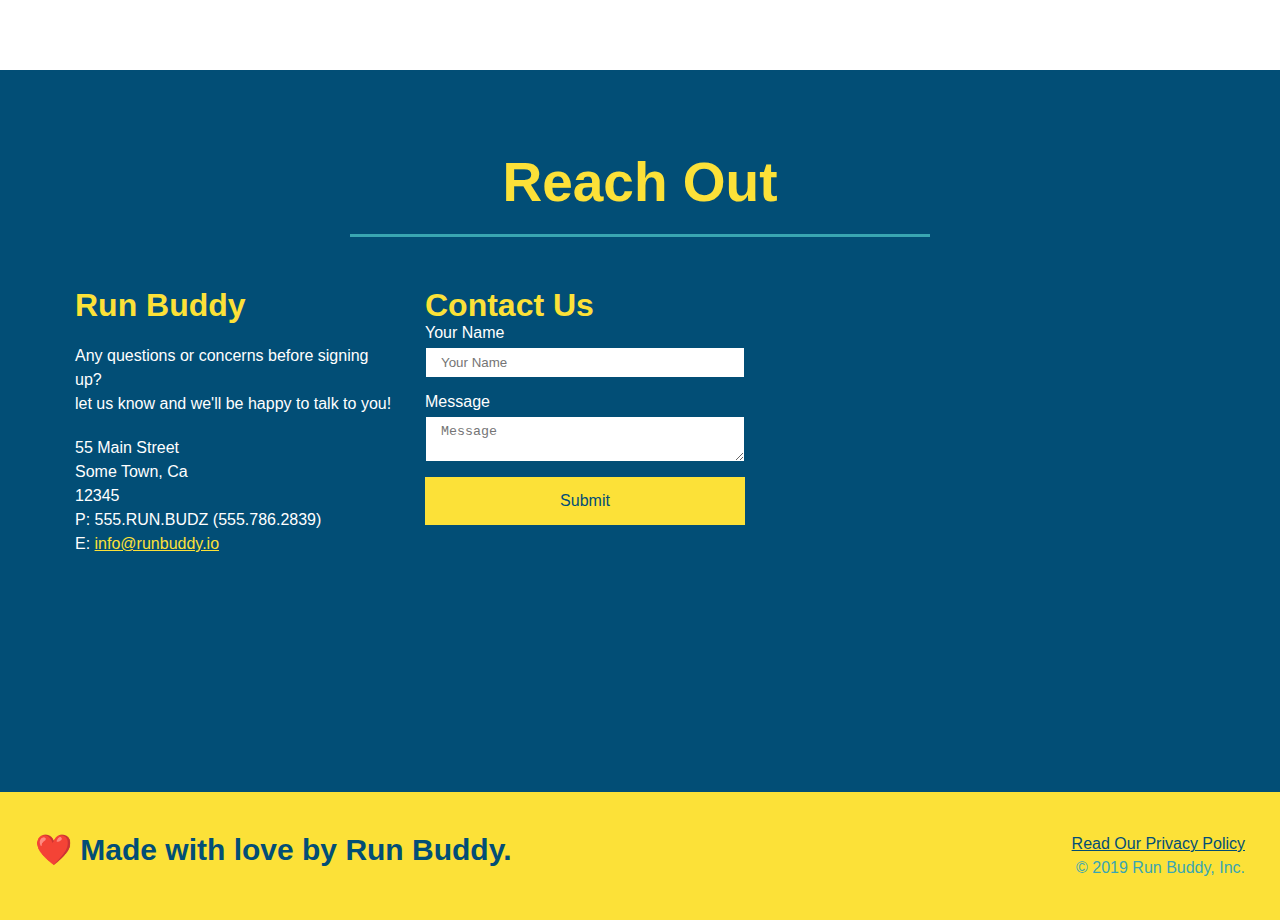
==== commit 571c8c76: "flexbox updates for reach out" ====
--- a/index.html
+++ b/index.html
@@ -204,28 +204,6 @@
       <h2 class="section-title secondary-border">Reach Out</h2>
     </div>
     <div class="contact-info">
-      <iframe
-      src="https://www.google.com/maps/embed?pb=!1m18!1m12!1m3!1d2849.231519867748!2d-88.11225008425843!3d44.42841290997386!2m3!1f0!2f0!3f0!3m2!1i1024!2i768!4f13.1!3m3!1m2!1s0x8802fef32a2ad335%3A0xc0e5691f6d75635f!2s1716%20Lawrence%20Dr%2C%20De%20Pere%2C%20WI%2054115!5e0!3m2!1sen!2sus!4v1614538189718!5m2!1sen!2sus"
-      frameborder="0"
-      height="400"
-      width="400"
-      style="border:0"
-      allowfullscreen
-      >
-      </iframe>
-   
-      <div class="contact-form">
-        <h3>Contact Us</h3>
-        <form>
-          <label for="contact-name">Your Name</label>
-          <input type="text" id="contact-name" placeholder="Your Name" />
-
-          <label for="contact-message">Message</label>
-          <textarea id="contact-message" placeholder="Message"></textarea>
-
-          <button type="submit">Submit</button>
-        </form>
-      </div>
       <div>
         <h3>Run Buddy</h3>
         <p>
@@ -241,6 +219,31 @@
           E: <a href="mailto:info@runbuddy.io">info@runbuddy.io</a>
         </address>
       </div>
+   
+      <div class="contact-form">
+        <h3>Contact Us</h3>
+        <form>
+          <label for="contact-name">Your Name</label>
+          <input type="text" id="contact-name" placeholder="Your Name" />
+
+          <label for="contact-message">Message</label>
+          <textarea id="contact-message" placeholder="Message"></textarea>
+
+          <button type="submit">Submit</button>
+        </form>
+      </div>
+
+      <div class="contact-info">
+        <iframe
+        src="https://www.google.com/maps/embed?pb=!1m18!1m12!1m3!1d2849.231519867748!2d-88.11225008425843!3d44.42841290997386!2m3!1f0!2f0!3f0!3m2!1i1024!2i768!4f13.1!3m3!1m2!1s0x8802fef32a2ad335%3A0xc0e5691f6d75635f!2s1716%20Lawrence%20Dr%2C%20De%20Pere%2C%20WI%2054115!5e0!3m2!1sen!2sus!4v1614538189718!5m2!1sen!2sus"
+        frameborder="0"
+        height="400"
+        width="400"
+        style="border:0"
+        allowfullscreen
+        >
+        </iframe>
+      </div>
     </div>
   </section>
 
--- a/assets/css/style.css
+++ b/assets/css/style.css
@@ -289,21 +289,26 @@
   background: #024e76;
 }
 
+.contact-info{
+  display: flex;
+  justify-content: space-between;
+  flex-wrap: wrap;
+}
+
+.contact-info > * {
+  flex: 1;
+  margin: 15px;
+}
+
 .contact h2 {
   color: #fce138;
 }
 
 .contact-info iframe {
-  width: 400px;
   height: 400px;
 }
 
 .contact-info div {
-  width: 410px;
-  display: inline-block;
-  vertical-align: top;
-  text-align: left;
-  margin: 30px 0 0 60px;
   color: white;
 
 }
@@ -316,7 +321,7 @@
 .contact-info p, .contact-info address {
   margin: 20px 0;
   line-height: 1.5;
-  font-size: 20px;
+  font-size: 16px;
   font-style: normal;
 }
 
@@ -324,5 +329,25 @@
   color: #fce138;
 }
 
+.contact-form input, .contact-form textarea {
+  border: 1px solid #024e76;
+  display: block;
+  padding: 7px 15px;
+  font-size: 16;
+  color: #024e76;
+  width: 100%;
+  margin-bottom: 15px;
+  margin-top: 5px;
+}
+
+.contact-form button{
+  width:100%;
+  border: none;
+  background: #fce138;
+  color: #024e76;
+  text-align: center;
+  padding: 15px 0;
+  font-size: 16px;
+}
 
 /* REACH OUT STYLES END */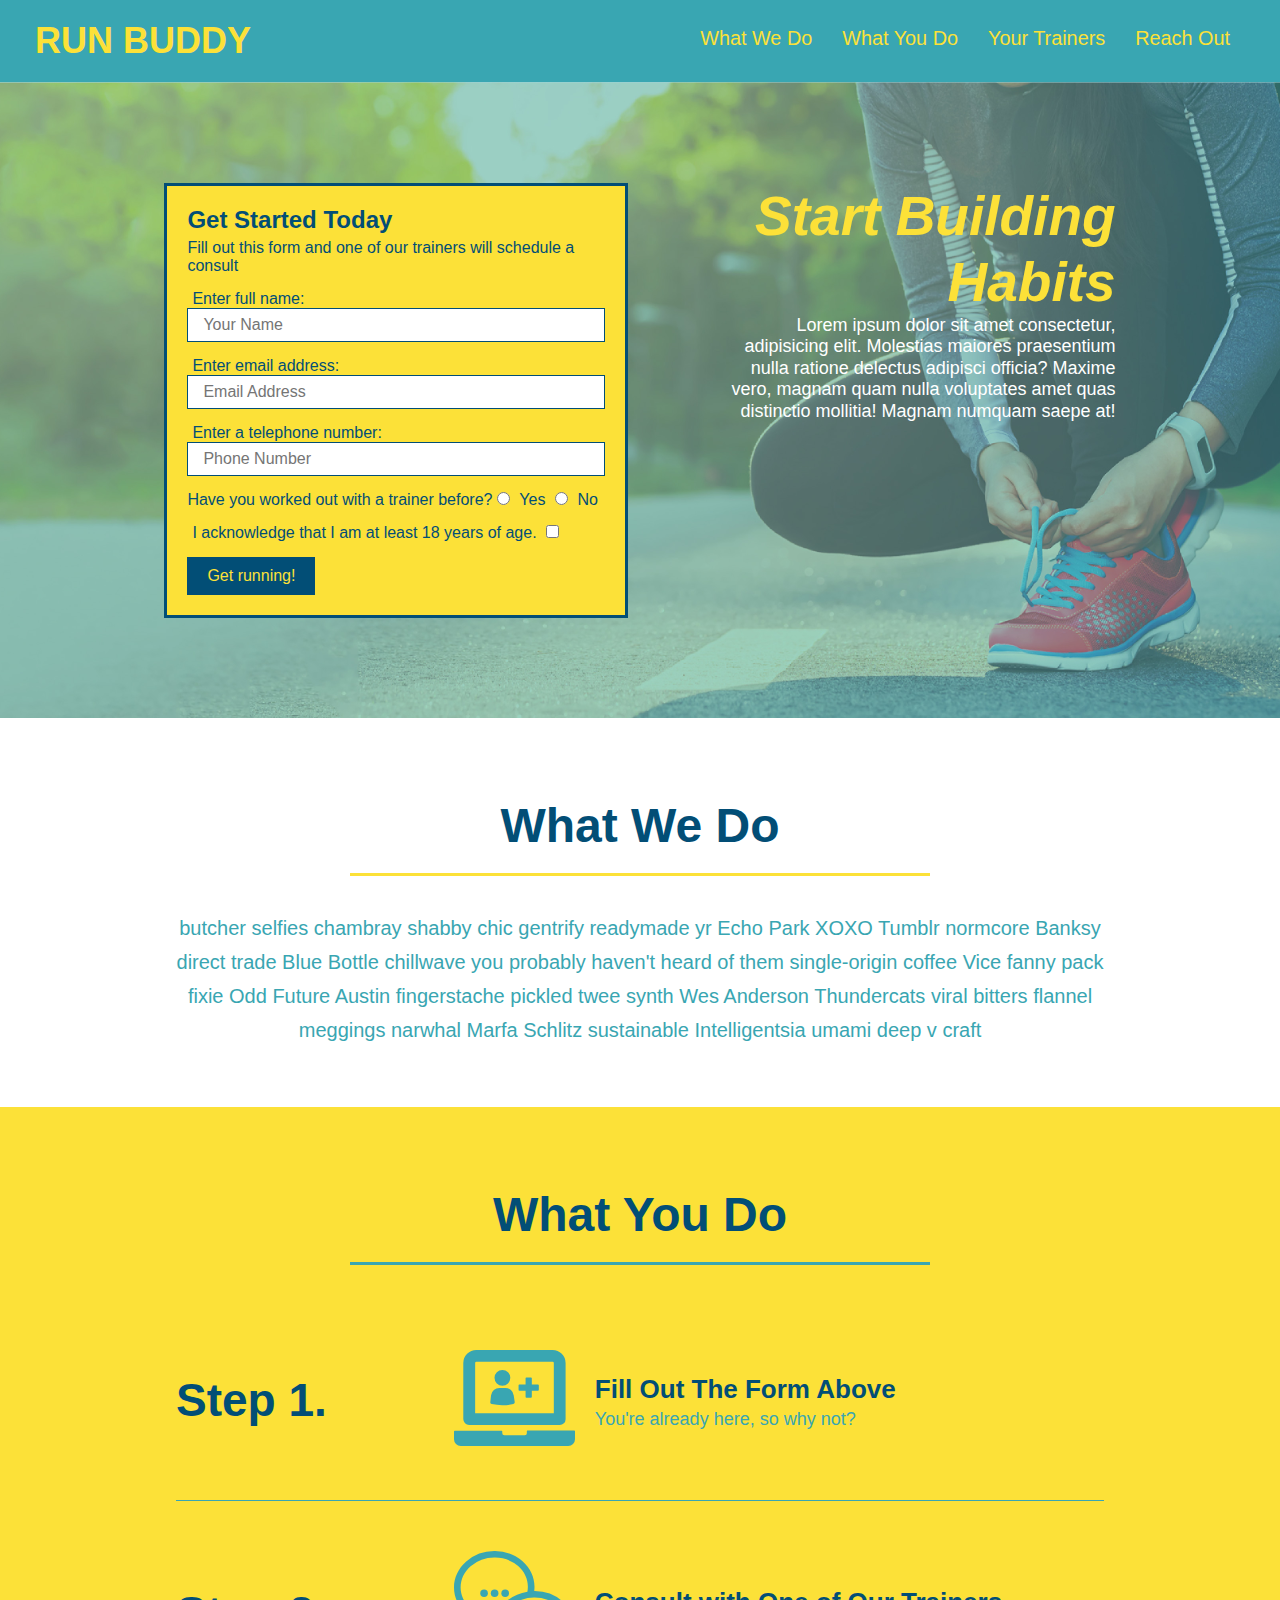
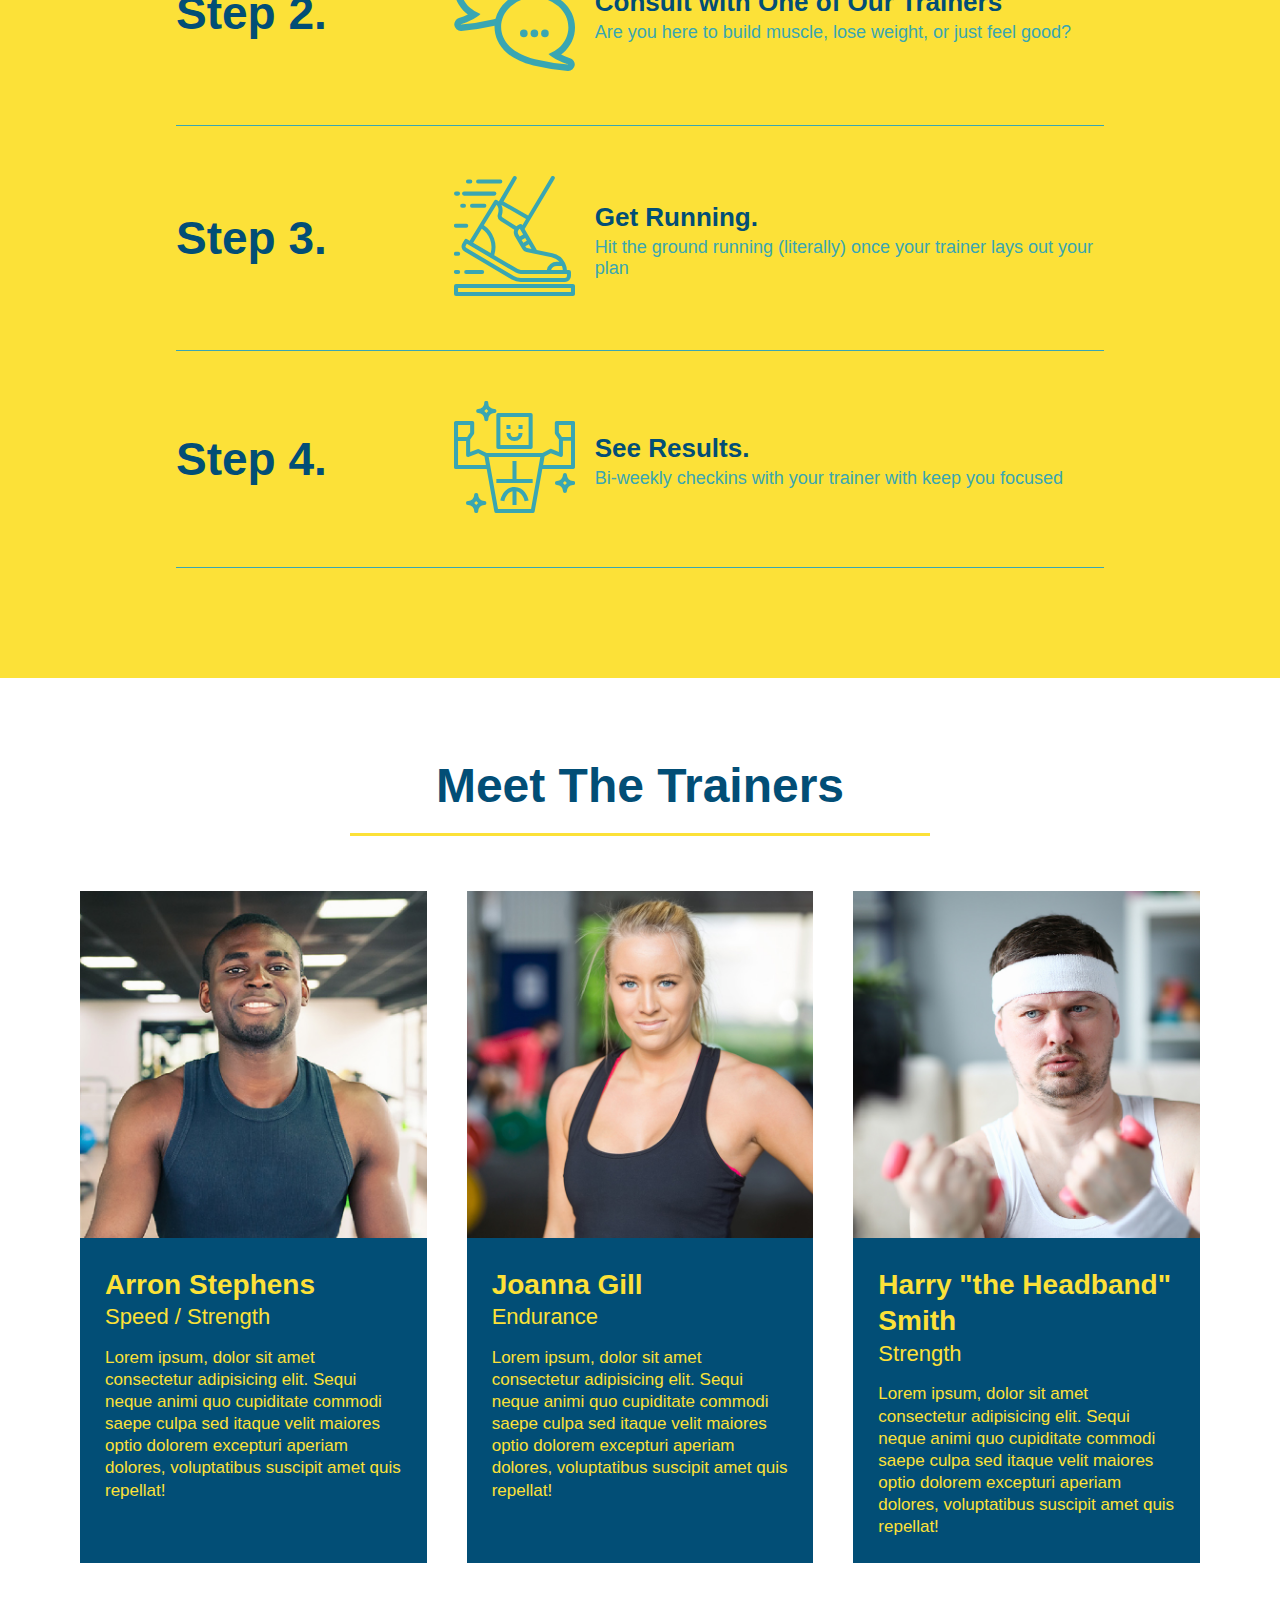
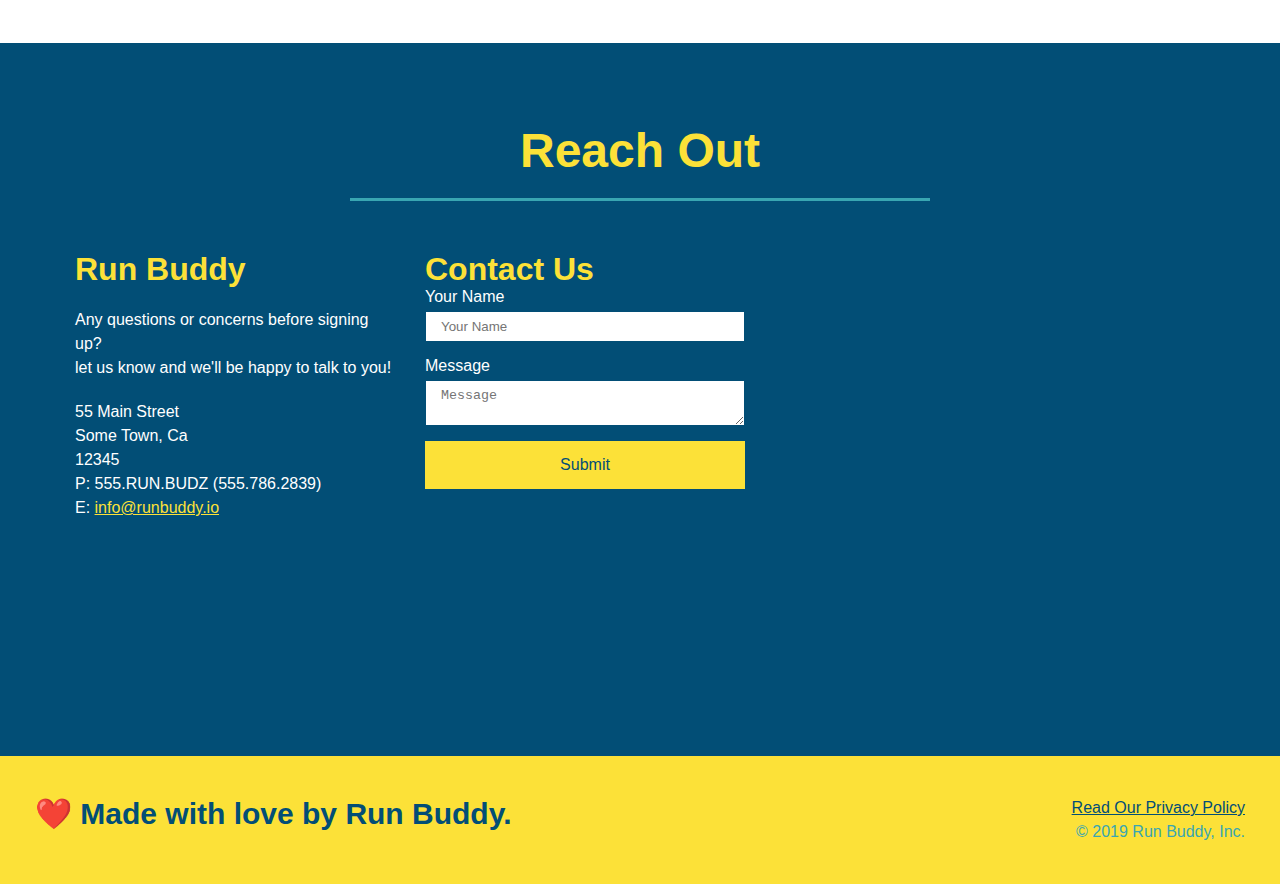
==== commit c9aa8f79: "added mediaquery to css" ====
--- a/index.html
+++ b/index.html
@@ -3,6 +3,7 @@
 
 <head>
   <meta charset="UTF-8" />
+  <meta name="viewport" content="width=device-width, initial-scale=1.0" />
   <title>Run Buddy</title>
   <link rel="stylesheet" href="./assets/css/style.css" />
 </head>
--- a/assets/css/style.css
+++ b/assets/css/style.css
@@ -44,7 +44,7 @@
 }
 
 header nav ul li a {
-  margin: 0 30px;
+  padding: 10px 15px;
   font-weight: lighter;
   font-size: 1.55vw;
 }
@@ -85,6 +85,7 @@
   display: flex;
   justify-content: center;
   flex-wrap: wrap;
+  align-items: flex-start;
 }
 /* Hero Style End */
 
@@ -141,7 +142,7 @@
   margin: 3.5%;
   color: #fff;
   font-size: 18px;
-  line-height: 1.3;
+  line-height: 1.2;
 }
 
 .hero-cta h2 {
@@ -215,7 +216,7 @@
 }
 
 .section-title {
-  font-size: 55px;
+  font-size: 48px;
   color: #024e76;
   border-bottom: 3px solid;
   padding: 20px;
@@ -350,4 +351,111 @@
   font-size: 16px;
 }
 
-/* REACH OUT STYLES END */+/* REACH OUT STYLES END */
+
+/* MEDIA QUERY FOR SMALLER DESKTOP SCREENS AND SMALLER*/
+@Media screen and (max-width: 980px){
+  header {
+    padding-bottom: 0;
+    justify-content: center;
+  }
+
+  header h1 {
+    width: 100%;
+    text-align:center;
+  }
+
+  header nav ul {
+    margin-top: 20px;
+    width:100%;
+    justify-content:center;
+  }
+
+  header nav ul li a {
+    font-size: 20px;
+  }
+
+  footer h2, footer div{
+    text-align: center;
+    width: 100%
+  }
+
+  .hero-cta, .hero-form {
+    width: 100%;
+  }
+
+  .hero-cta {
+    text-align: center;
+  }
+
+  .section-title {
+    width:80%;
+  }
+
+  .trainer {
+    flex: 0 70%;
+  }
+
+  .contact-info iframe{
+    flex: 1 100%;
+  }
+}
+
+@media screen and (max-width: 768px){
+  section {
+    padding: 30px 15px;
+  }
+
+  .step h3 {
+    flex: 1 100%;
+    text-align: center;
+  }
+
+  .step-info {
+    flex: 2 100%;
+    text-align: center;
+    justify-content: center;
+  }
+
+  .step-img {
+    flex: 0 32%;
+    margin-right: 0;
+    margin-top: 15px;
+    margin-bottom: 15px;
+  }
+
+  .step-text {
+    flex: 100%
+  }
+}
+
+@media screen and (max-width:575px){
+  .hero-form button {
+    width: 100%;
+  }
+
+  .section-title{
+    width:95%;
+  }
+
+  .intro p {
+    width: 100%;
+  }
+
+  .trainer {
+    flex: 0 100%;
+  }
+
+  .contact-info {
+    text-align: center;
+  }
+
+  .contact-info > * {
+    flex: 0 100%;
+  }
+
+  .contact-form {
+    order: 3;
+  }
+
+}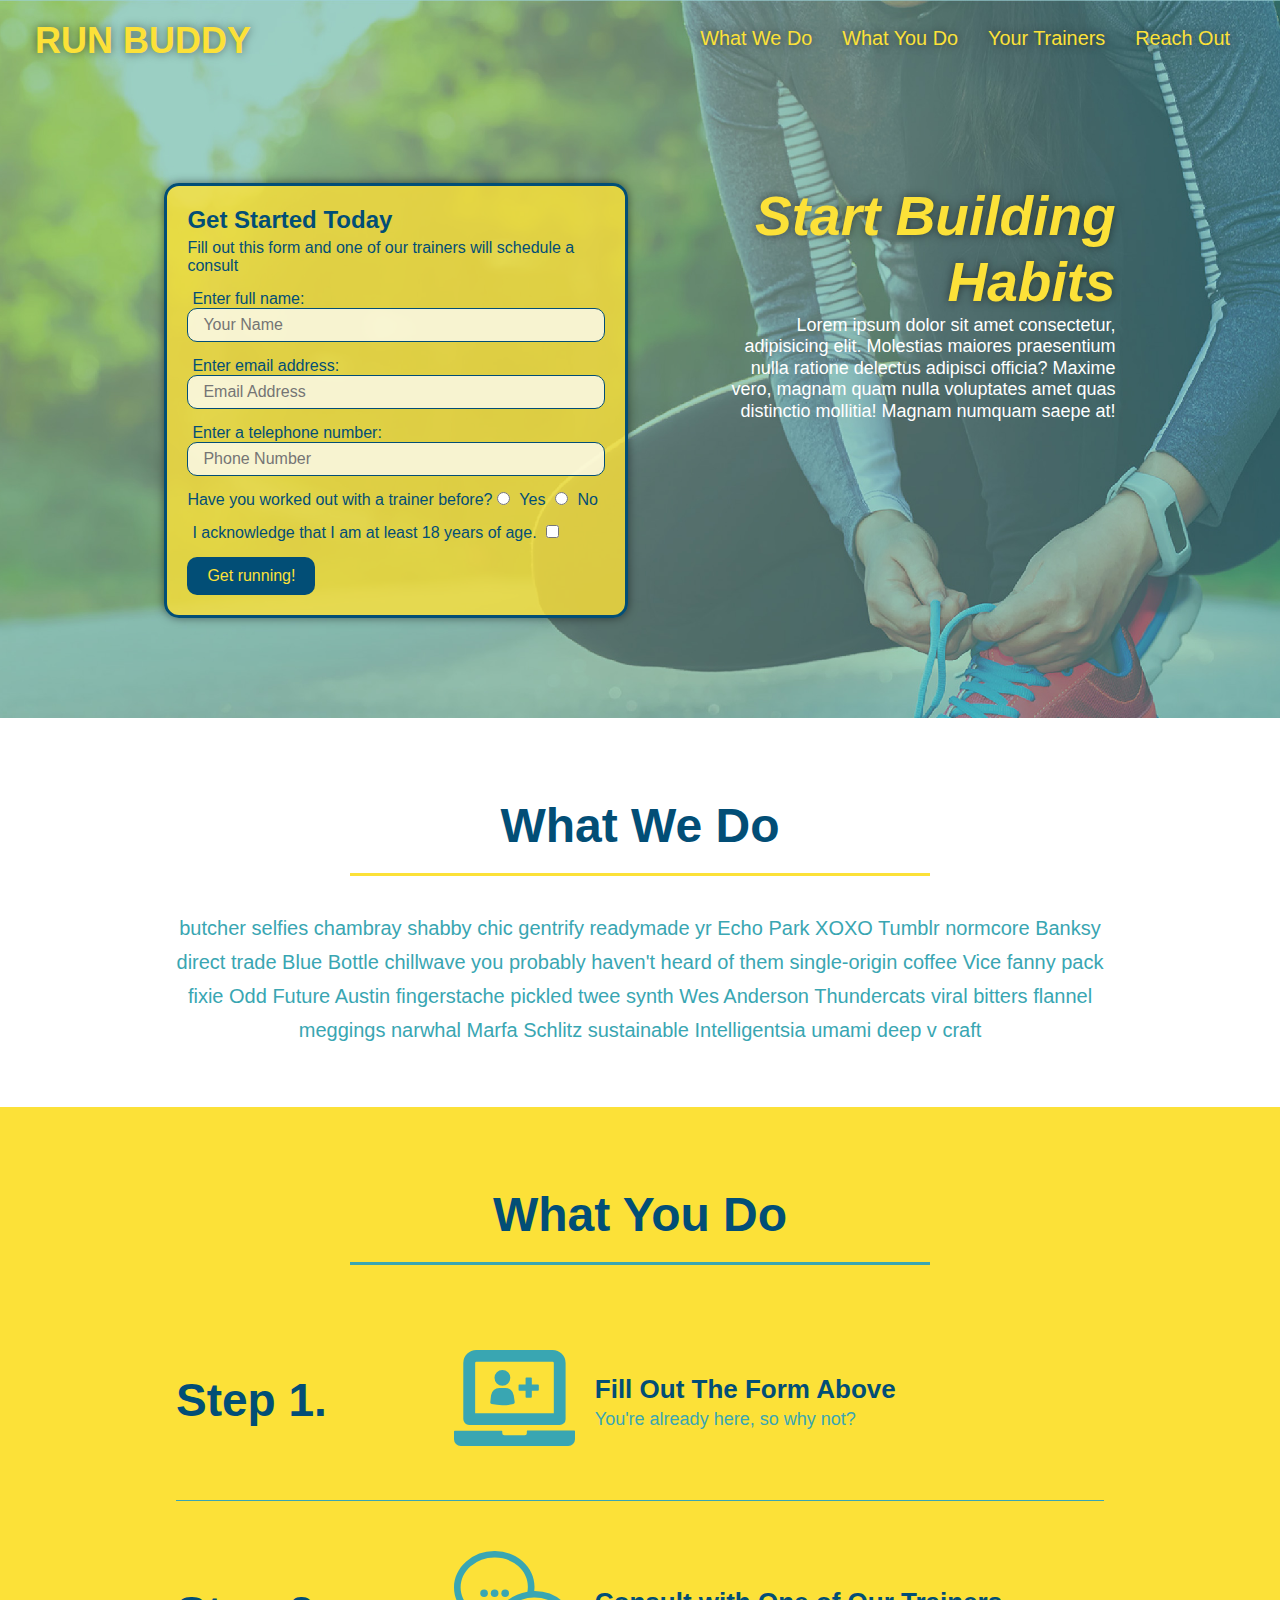
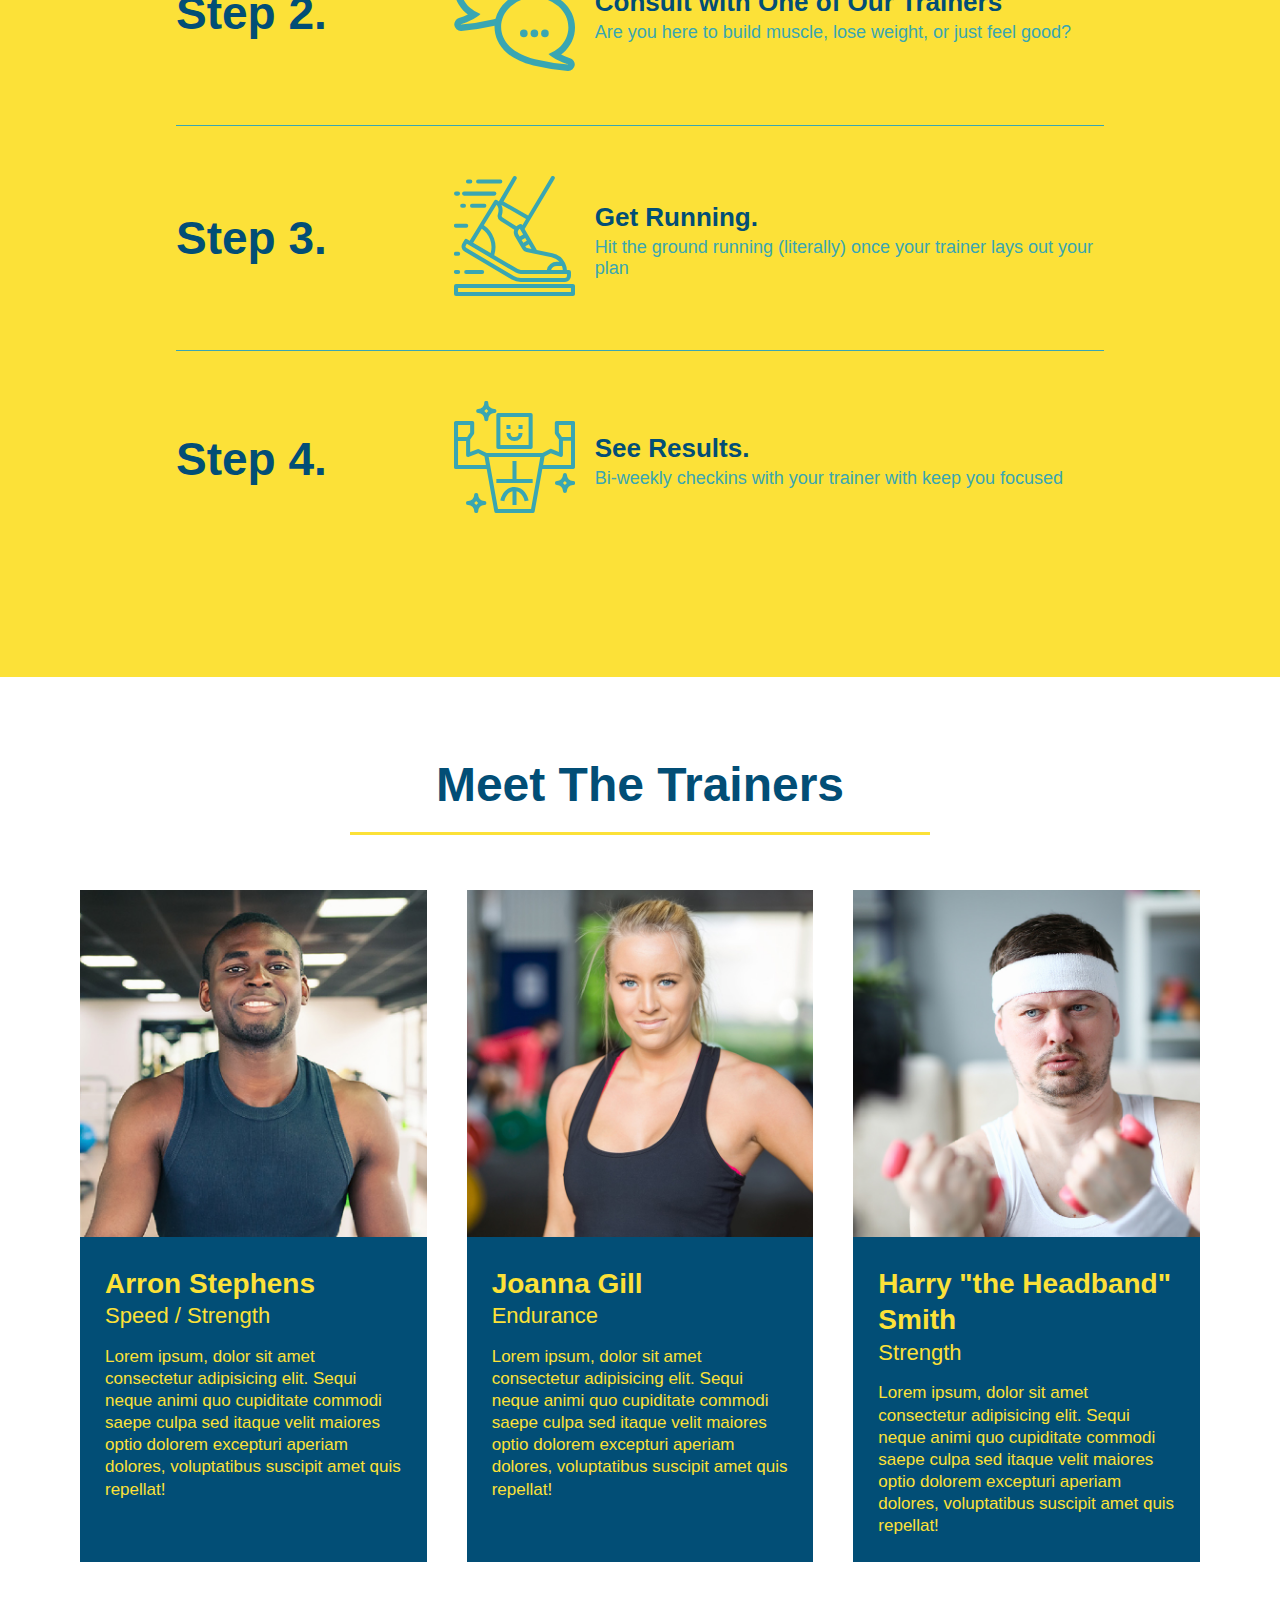
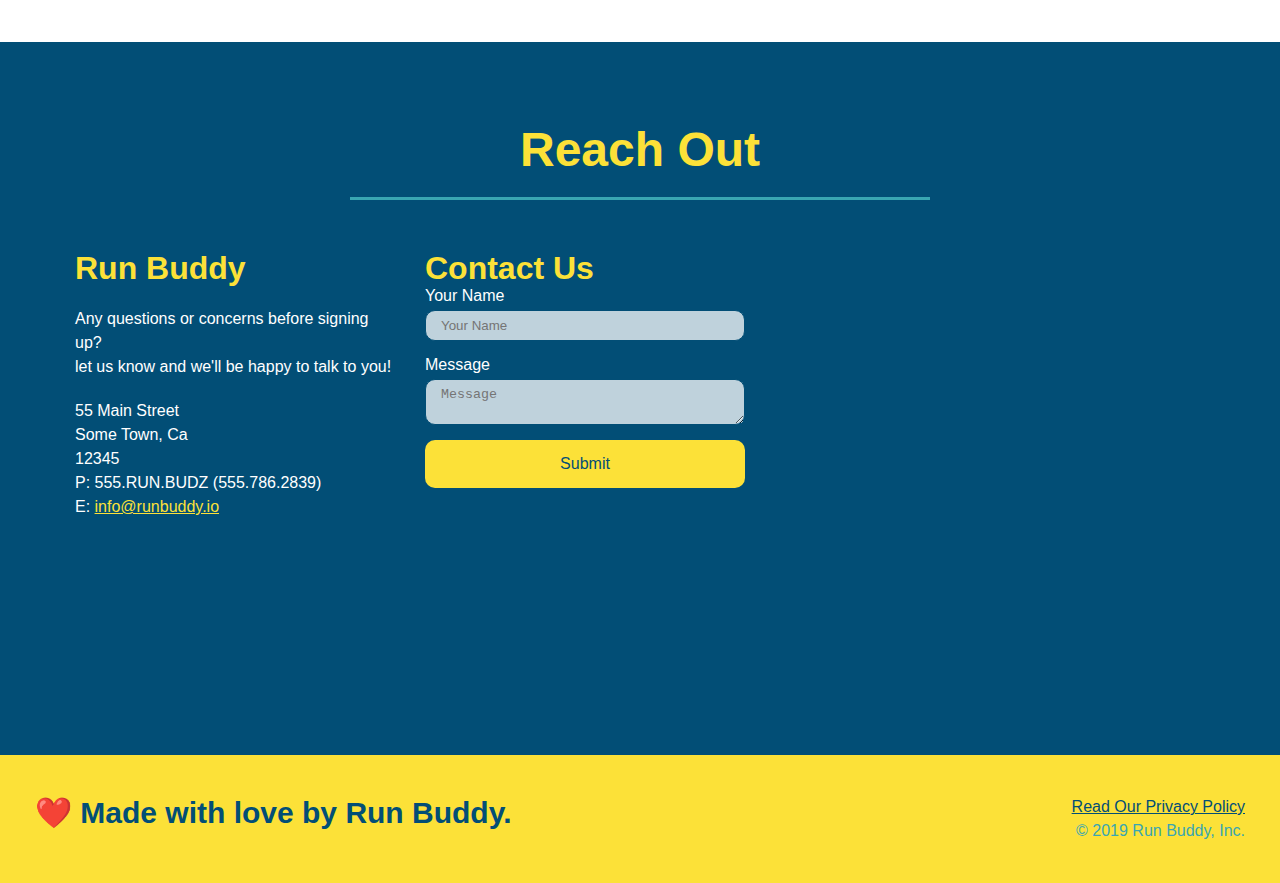
==== commit 005f2285: "border shading and step lines" ====
--- a/index.html
+++ b/index.html
@@ -94,20 +94,20 @@
     <div class="flex-row">
       <h2 class="section-title secondary-border">What You Do</h2>
     </div>
-    <div>
-      <div class="step">
-        <h3>Step 1.</h3>
-        <div class="step-info">
-          <div class="step-img">
-            <img src="./assets/images/step-1.svg" alt="" />
-          </div>
-          <div class="step-text">
-            <h4>Fill Out The Form Above</h4>
-            <p>You're already here, so why not?</p>
-          </div>
-        </div>
-      </div>      
-    </div>
+    
+    <div class="step">
+      <h3>Step 1.</h3>
+      <div class="step-info">
+        <div class="step-img">
+          <img src="./assets/images/step-1.svg" alt="" />
+        </div>
+        <div class="step-text">
+          <h4>Fill Out The Form Above</h4>
+          <p>You're already here, so why not?</p>
+        </div>
+      </div>
+    </div>      
+    
 
     <div class="step">
       <h3>Step 2.</h3>
--- a/assets/css/style.css
+++ b/assets/css/style.css
@@ -17,6 +17,14 @@
   display: flex;
   justify-content: space-between;
   flex-wrap: wrap;
+  position: -webkit-sticky;
+  position: sticky;
+  top:0;
+  background-image: url('../images/hero-bg.jpg');
+  background-size: cover;
+  background-attachment: fixed;
+  background-position: 80%;
+
 }
 
 header h1 {
@@ -24,7 +32,7 @@
   font-size: 36px;
   color: #fce138;
   margin: 0;
-  
+  text-shadow: 0 0 10px rgba(0,0,0,.5);
 }
 header a {
   text-decoration: none;
@@ -47,6 +55,14 @@
   padding: 10px 15px;
   font-weight: lighter;
   font-size: 1.55vw;
+  text-shadow: 0 0 10px rgba(0, 0, 0, .5);
+}
+
+header nav ul li a:hover {
+  background: #fce138;
+  color: #024e76;
+  border-radius: 15px;
+  text-shadow: none;
 }
 
 footer {
@@ -81,7 +97,8 @@
 .hero {
   background-image: url('../images/hero-bg.jpg');
   background-size: cover;
-  background-position: center;
+  background-attachment: fixed;
+  background-position: 80%;
   display: flex;
   justify-content: center;
   flex-wrap: wrap;
@@ -99,11 +116,13 @@
 
 .hero-form {
   border: 3px solid #024e76;
-  background-color: #fce138;
+  background-color: rgb(252, 225, 56, .8);
   padding: 20px;
   color: #024e76;
   width: 40%;
-  margin: 3.5%
+  margin: 3.5%;
+  box-shadow: 0 0 10px rgba(0, 0, 0, .5);
+  border-radius: 15px;
 }
 
 .hero-form h3 {
@@ -122,7 +141,16 @@
   color: #024e76;
   width: 100%;
   margin-bottom: 15px;
-}
+  border-radius: 10px;
+  background-color: rgba(255,255,255, .75);
+}
+
+.form-input:focus{
+  background-color: rgba(255,255,255, 1);
+  outline: none;
+}
+
+
 
 .hero-form label {
   margin: 0 5px;
@@ -134,6 +162,12 @@
   border: none;
   padding: 10px 20px;
   font-size: 16px;
+  border-radius: 10px;
+}
+
+.hero-form button:hover{
+  color: #fce138;
+  background: #39a6b2;
 }
 
 .hero-cta{
@@ -149,6 +183,7 @@
   font-style: italic;
   font-size: 55px;
   color: #fce138;
+  text-shadow: 0 0 10px rgba(0, 0, 0, .5);
 }
 
 
@@ -171,12 +206,16 @@
   margin: 50px auto;
   padding-bottom: 50px;
   width: 80%;
-  border-bottom: 1px solid #39a6b2;
   display: flex;
   flex-wrap: wrap;
   align-items: center;
   justify-content: space-between;
 }
+
+.step:not(:last-child){
+  border-bottom: 1px solid #39a6b2;
+}
+
 
 .step h3 {
   color: #024e76;
@@ -339,6 +378,12 @@
   width: 100%;
   margin-bottom: 15px;
   margin-top: 5px;
+  border-radius: 10px;
+  background-color: rgba(255,255,255, .75);
+}
+
+.contact-form input:focus, .contact-form textarea:focus{
+  background-color: rgba(255,255,255, 1);
 }
 
 .contact-form button{
@@ -349,7 +394,9 @@
   text-align: center;
   padding: 15px 0;
   font-size: 16px;
-}
+  border-radius: 10px;
+}
+
 
 /* REACH OUT STYLES END */
 
@@ -358,6 +405,7 @@
   header {
     padding-bottom: 0;
     justify-content: center;
+    position:relative;
   }
 
   header h1 {
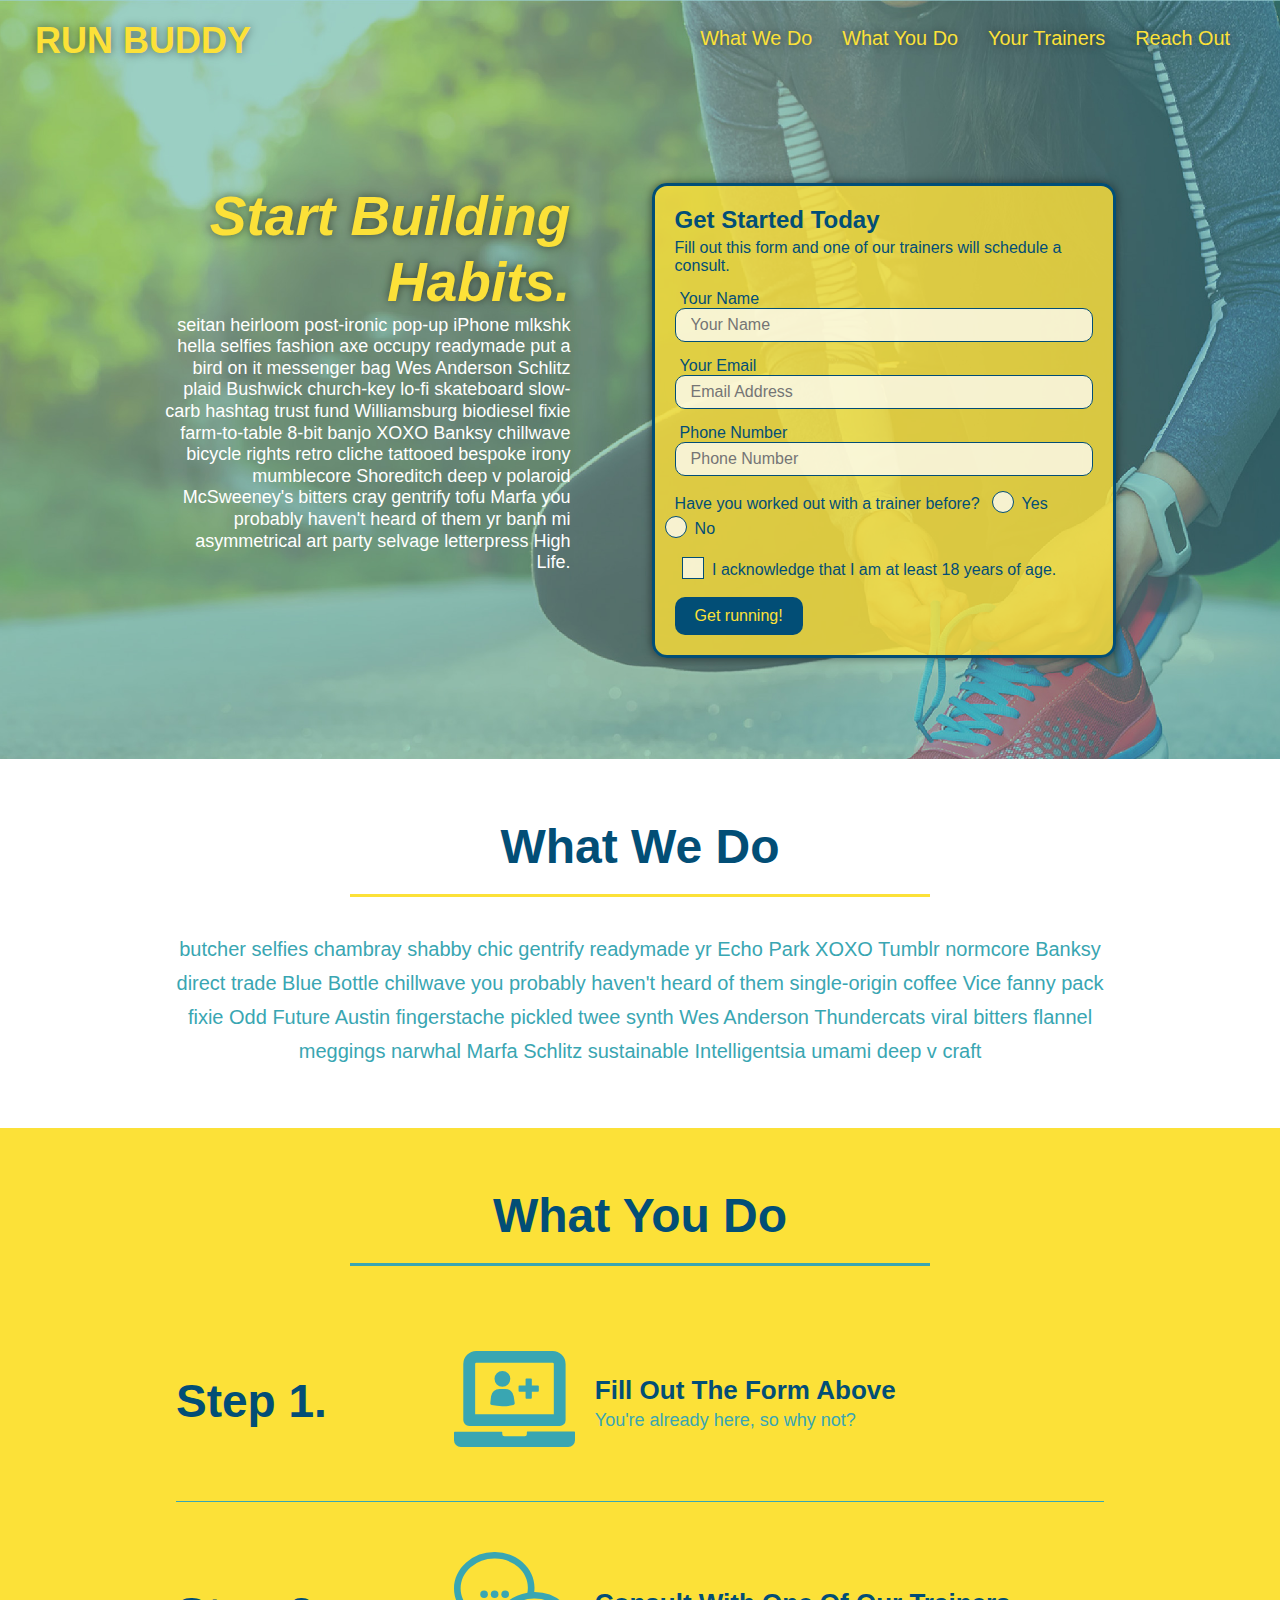
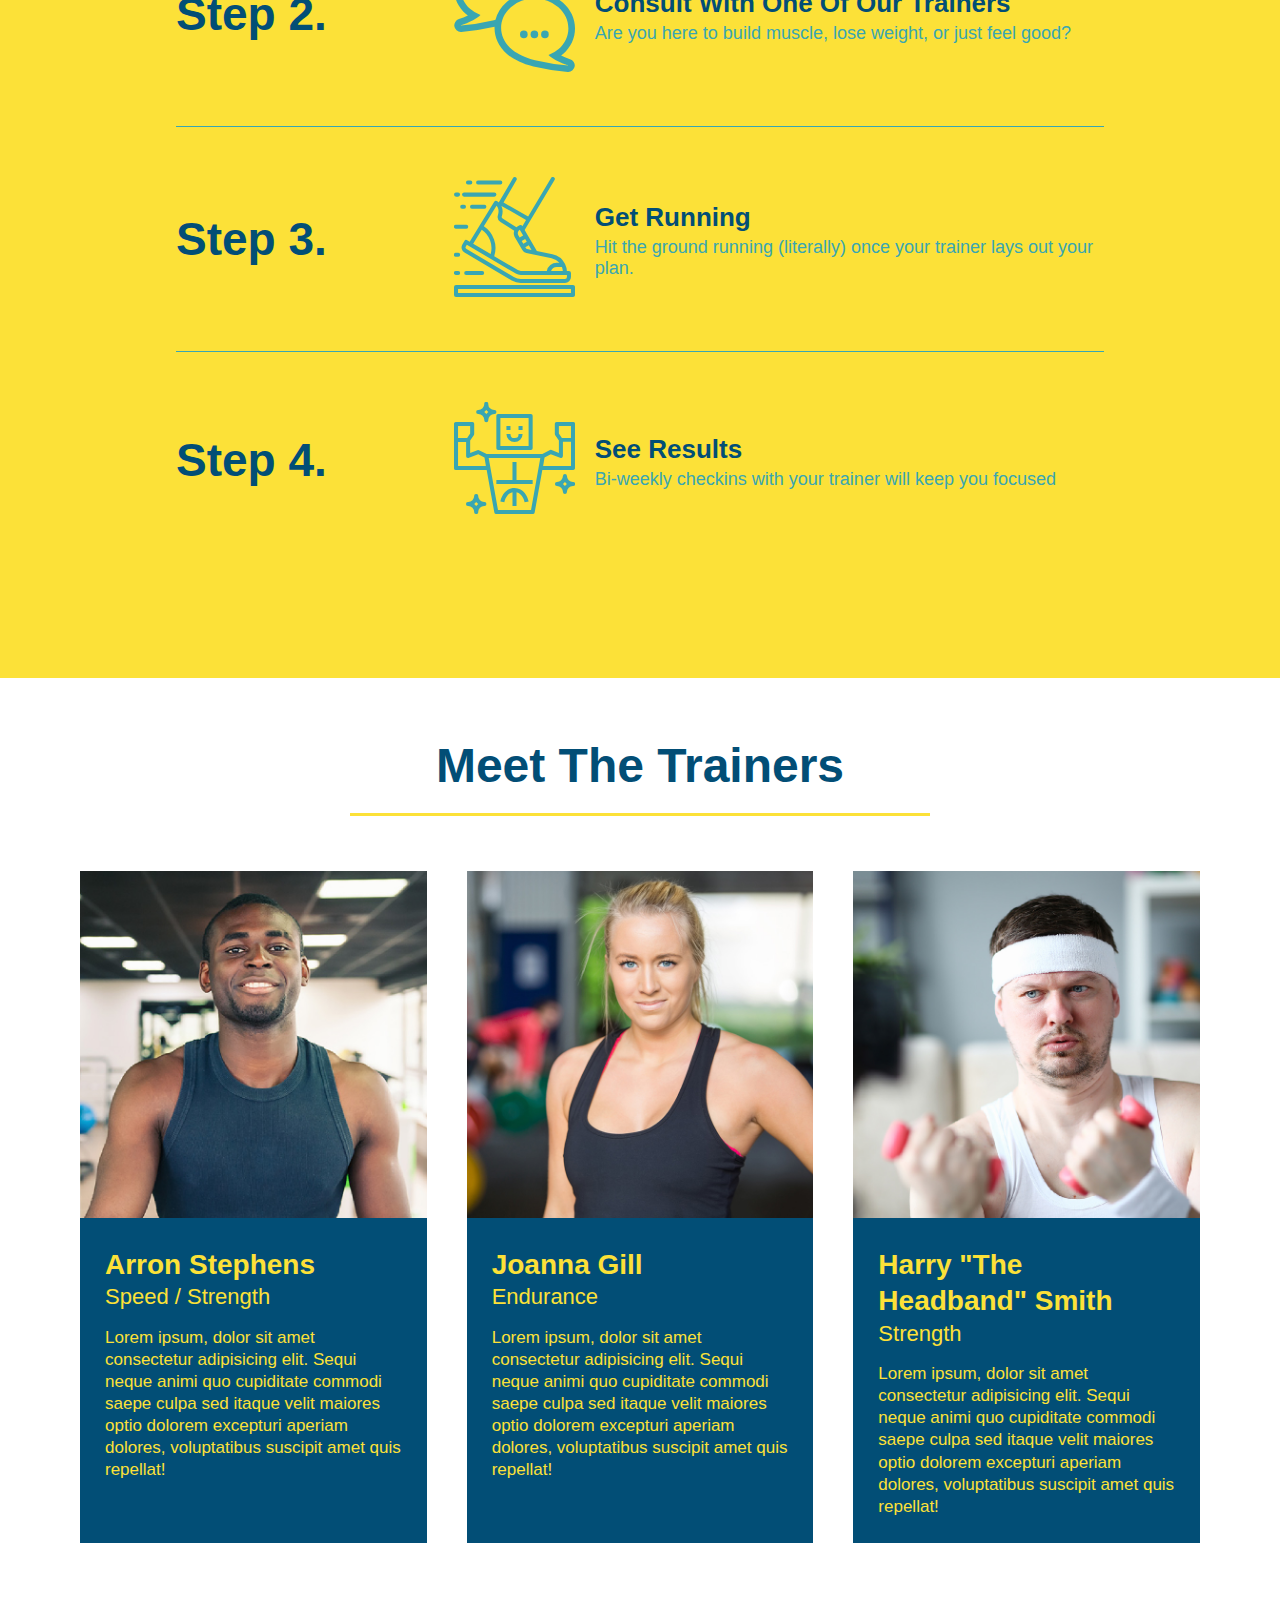
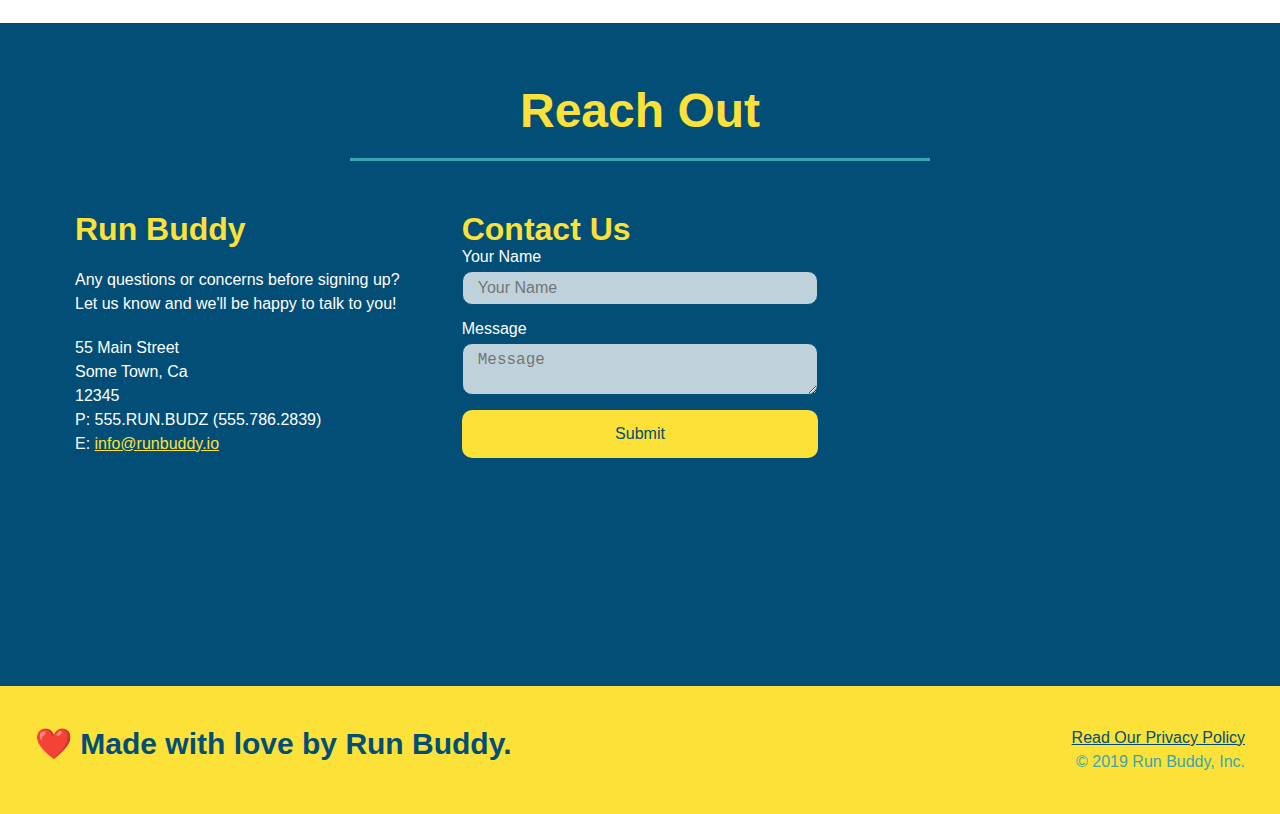
==== commit acf5929e: "final css touches" ====
--- a/index.html
+++ b/index.html
@@ -1,261 +1,252 @@
 <!DOCTYPE html>
 <html lang="en">
-
-<head>
-  <meta charset="UTF-8" />
-  <meta name="viewport" content="width=device-width, initial-scale=1.0" />
-  <title>Run Buddy</title>
-  <link rel="stylesheet" href="./assets/css/style.css" />
-</head>
-
-<body>
-  <!-- navigation -->
-  <header>
-    <h1>
-      <a href="/">
-        RUN BUDDY
-      </a>
-    </h1>
-    <nav>
-      <!-- Unordered list element -->
-      <ul>
-        <!-- List item element-->
-        <li>
-          <!-- Anchor element -->
-          <a href="./index.html#what-we-do">What We Do</a>
-        </li>
-        <li>
-          <a href="./index.html#what-you-do">What You Do</a>
-        </li>
-        <li>
-          <a href="./index.html#your-trainers">Your Trainers</a>
-        </li>
-        <li>
-          <a href="./index.html#reach-out">Reach Out</a>
-        </li>
-      </ul>
-    </nav>
-  </header>
-
-  <!-- hero/jumbotron -->
-  <section class="hero">
-    <div class="hero-form">
-      <h3>Get Started Today</h3>
-      <p>Fill out this form and one of our trainers will schedule a consult</p>
-      <form>
-        <label for="name">Enter full name:</label>
-        <input type="text" placeholder="Your Name" name="name" id="name" class="form-input" />
-        <label for="email">Enter email address:</label>
-        <input type="text" placeholder="Email Address" name="email" id="email" class="form-input" />
-        <label for="phone">Enter a telephone number:</label>
-        <input type="text" placeholder="Phone Number" name="phone" id="phone" class="form-input" />
+  <head>
+    <meta charset="UTF-8" />
+    <meta name="viewport" content="width=device-width, initial-scale=1.0" />
+    <link rel="stylesheet" href="./assets/css/style.css">
+    <title>Run Buddy</title>
+  </head>
+  <body>
+    <!-- navigation tags - block level element -->
+    <header>
+      <h1>
+        <a href="/">RUN BUDDY</a>
+      </h1>
+      <nav>
+        <ul>
+          <li>
+            <a href="#what-we-do">What We Do</a>
+          </li>
+          <li>
+            <a href="#what-you-do">What You Do</a>
+          </li>
+          <li>
+            <a href="#your-trainers">Your Trainers</a>
+          </li>
+          <li>
+            <a href="#reach-out">Reach Out</a>
+          </li>
+        </ul>
+      </nav>
+    </header>
+    <!-- end navigation -->
+
+    <!-- hero/jumbotron -->
+    <section class="hero">
+      <div class="hero-cta">
+        <h2>Start Building Habits.</h2>
         <p>
-          Have you worked out with a trainer before?
-          <input type="radio" name="trainer-confirm" id="trainer-yes" />
-          <label for="trainer-yes">Yes</label>
-          <input type="radio" name="trainer-confirm" id="trainer-no" />
-          <label for="trainer-no">No</label>
+          seitan heirloom post-ironic pop-up iPhone mlkshk hella selfies fashion axe occupy readymade put a bird on it
+          messenger bag Wes Anderson Schlitz plaid Bushwick church-key lo-fi skateboard slow-carb hashtag trust fund
+          Williamsburg biodiesel fixie farm-to-table 8-bit banjo XOXO Banksy chillwave bicycle rights retro cliche
+          tattooed bespoke irony mumblecore Shoreditch deep v polaroid McSweeney's bitters cray gentrify tofu Marfa you
+          probably haven't heard of them yr banh mi asymmetrical art party selvage letterpress High Life.
         </p>
+      </div>
+
+      <div class="hero-form">
+        <h3>Get Started Today</h3>
+        <p>Fill out this form and one of our trainers will schedule a consult.</p>
+        <form>
+          <label for="name">Your Name</label>
+          <input type="text" placeholder="Your Name" id="name" name="name" class="form-input" />
+          <label for="email">Your Email</label>
+          <input type="email" placeholder="Email Address" id="email" name="email" class="form-input" />
+          <label for="phone">Phone Number</label>
+          <input type="tel" placeholder="Phone Number" name="phone" id="phone" class="form-input" />
+          <p>
+            Have you worked out with a trainer before? 
+            <span class="radio-wrapper">
+              <input type="radio" name="trainer-confirm" id="trainer-yes" />
+              <label for="trainer-yes">Yes</label>
+            </span>
+            <span class="radio-wrapper">
+              <input type="radio" name="trainer-confirm" id="trainer-no" />
+              <label for="trainer-no">No</label>
+            </span>
+          </p>
+          <p>
+            <span class="checkbox-wrapper">
+              <input type="checkbox" name="age-confirm" id="checkbox" />
+              <label for="checkbox">I acknowledge that I am at least 18 years of age.</label>
+            </span>
+          </p>
+          <button type="submit">
+            Get running!
+          </button>
+        </form>
+      </div>
+    </section>
+    <!-- end header -->
+
+    <!-- "what we do" start - <section> -->
+    <section id="what-we-do" class="intro">
+      <div class="flex-row">
+        <h2 class="section-title primary-border">
+          What We Do
+        </h2>
+      </div>
+      <div class="flex-row">
         <p>
-          <label for="checkbox">
-            I acknowledge that I am at least 18 years of age.
-          </label>
-          <input type="checkbox" name="checkpoint1" id="checkbox" />
+          butcher selfies chambray shabby chic gentrify readymade yr Echo Park XOXO Tumblr normcore Banksy direct trade  Blue Bottle chillwave you probably haven't heard of them single-origin coffee Vice fanny pack fixie Odd Future Austin fingerstache pickled twee synth Wes Anderson Thundercats viral bitters flannel meggings narwhal Marfa Schlitz sustainable Intelligentsia umami deep v craft
         </p>
-        <button type="submit">
-          Get running!
-        </button>
-      </form>
-    </div>
-    <div class="hero-cta">
-      <h2>Start Building Habits</h2>
-      <p>Lorem ipsum dolor sit amet consectetur, adipisicing elit. Molestias maiores praesentium nulla ratione delectus adipisci officia? Maxime vero, magnam quam nulla voluptates amet quas distinctio mollitia! Magnam numquam saepe at!</p>
-    </div>
-  </section>
-
-  <!-- "what we do" section -->
-  <section id="what-we-do" class="intro">
-    <div class="flex-row">
-      <h2 class="section-title primary-border">What We Do</h2>
-    </div>
-      <div class="flex-row">
-        <p>
-          butcher selfies chambray shabby chic gentrify readymade yr Echo Park XOXO Tumblr normcore Banksy direct trade Blue
-          Bottle chillwave you probably haven't heard of them single-origin coffee Vice fanny pack fixie Odd Future Austin
-          fingerstache pickled twee synth Wes Anderson Thundercats viral bitters flannel meggings narwhal Marfa Schlitz
-          sustainable Intelligentsia umami deep v craft
-        </p>
-    </div>
-    
-  </section>
-
-  <!-- "what you do" section -->
-  <section id="what-you-do" class="steps">
-    <div class="flex-row">
-      <h2 class="section-title secondary-border">What You Do</h2>
-    </div>
-    
-    <div class="step">
-      <h3>Step 1.</h3>
-      <div class="step-info">
-        <div class="step-img">
-          <img src="./assets/images/step-1.svg" alt="" />
-        </div>
-        <div class="step-text">
-          <h4>Fill Out The Form Above</h4>
-          <p>You're already here, so why not?</p>
-        </div>
-      </div>
-    </div>      
-    
-
-    <div class="step">
-      <h3>Step 2.</h3>
-      <div class="step-info">
-        <div class="step-img">
-          <img src="./assets/images/step-2.svg" alt="" />
-        </div>
-        <div class="step-text">
-          <h4>Consult with One of Our Trainers</h4>
-          <p>Are you here to build muscle, lose weight, or just feel good?</p>
-        </div>
-      </div>
-    </div>
-
-    <div class="step">
-      <h3>Step 3.</h3>
-      <div class="step-info">
-        <div class="step-img">
-          <img src="./assets/images/step-3.svg" alt="" />
-        </div>
-        <div class="step-text">
-          <h4>Get Running.</h4>
-          <p>Hit the ground running (literally) once your trainer lays out your plan</p>
-        </div>
-      </div>
-    </div>
-
-    <div class="step">
-      <h3>Step 4.</h3>
-      <div class="step-info">
-        <div class="step-img">
-          <img src="./assets/images/step-4.svg" alt="" />
-        </div>
-        <div class="step-text">
-          <h4>See Results.</h4>
-          <p>Bi-weekly checkins with your trainer with keep you focused</p>
-        </div>
-      </div>
-    </div>
-  </section>
-
-  <!-- "meet the trainers" section -->
-  <section id="your-trainers">
-    <div class="flex-row">
-      <h2 class="section-title primary-border">Meet The Trainers</h2>
-    </div>
-    <div class="trainers">
-      <article class="trainer">
-        <img src="./assets/images/trainer-1.jpg" alt="Arron Stephens in his workout clothes, ready to pump iron" />
-        <div class="trainer-bio">
-          <h3 class="trainer-name">Arron Stephens</h3>
-          <h4 class="trainer-role">Speed / Strength</h4>
+      </div>
+    </section>
+    <!-- end "what we do" -->
+
+    <!-- "what you do" start -->
+    <section id="what-you-do" class="steps">
+      <div class="flex-row">
+        <h2 class="section-title secondary-border">
+          What You Do
+        </h2> 
+      </div>
+      <div class="step">
+        <h3>Step 1.</h3>
+        <div class="step-info">
+          <div class="step-img">
+            <img src="./assets/images/step-1.svg" alt="" />
+          </div>
+          <div class="step-text">
+            <h4>Fill Out The Form Above</h4>
+            <p>You're already here, so why not?</p>
+          </div>
+        </div>
+      </div>
+      <div class="step">
+        <h3>Step 2.</h3>
+        <div class="step-info">
+          <div class="step-img">
+            <img src="./assets/images/step-2.svg" alt="" />
+          </div>
+          <div class="step-text">
+            <h4>Consult With One Of Our Trainers</h4>
+            <p>Are you here to build muscle, lose weight, or just feel good?</p>
+          </div>
+        </div>
+      </div>
+      <div class="step">
+        <h3>Step 3.</h3>
+        <div class="step-info">
+          <div class="step-img">
+            <img src="./assets/images/step-3.svg" alt="" />
+          </div>
+          <div class="step-text">
+            <h4>Get Running</h4>
+            <p>Hit the ground running (literally) once your trainer lays out your plan.</p>
+          </div>
+        </div>
+      </div>
+      <div class="step">
+        <h3>Step 4.</h3>
+        <div class="step-info">
+          <div class="step-img">
+            <img src="./assets/images/step-4.svg" alt="" />
+          </div>
+          <div class="step-text">
+            <h4>See Results</h4>
+            <p>Bi-weekly checkins with your trainer will keep you focused</p>
+          </div>
+        </div>
+      </div>
+    </section>
+    <!-- "what you do" end -->
+
+    <!-- "meet the trainers" start -->
+    <section id="your-trainers">
+      <div class="flex-row">
+        <h2 class="section-title primary-border">
+          Meet The Trainers
+        </h2>
+      </div>
+
+      <div class="trainers">
+        <article class="trainer">
+          <img src="./assets/images/trainer-1.jpg" alt="Arron Stephens in his workout clothes, ready to pump iron" />
+          <div class="trainer-bio">
+            <h3 class="trainer-name">Arron Stephens</h3>
+            <h4 class="trainer-role">Speed / Strength</h4>
+            <p>Lorem ipsum, dolor sit amet consectetur adipisicing elit. Sequi neque animi quo cupiditate commodi saepe culpa sed itaque velit maiores optio dolorem excepturi aperiam dolores, voluptatibus suscipit amet quis repellat!</p>
+          </div>
+        </article>
+
+        <article class="trainer">
+          <img src="./assets/images/trainer-2.jpg" alt="Joanna Gill cooling off after a work out" />
+          <div class="trainer-bio">
+            <h3 class="trainer-name">Joanna Gill</h3>
+            <h4 class="trainer-role">Endurance</h4>
+            <p>Lorem ipsum, dolor sit amet consectetur adipisicing elit. Sequi neque animi quo cupiditate commodi saepe culpa sed itaque velit maiores optio dolorem excepturi aperiam dolores, voluptatibus suscipit amet quis repellat!</p>
+            </div>
+          </article>
+
+        <article class="trainer">
+          <img src="./assets/images/trainer-3.jpg" alt="Harry Smith wearing a headband and lifting comically small pink weights" />
+          <div class="trainer-bio">
+            <h3 class="trainer-name">Harry "The Headband" Smith</h3>
+            <h4 class="trainer-role">Strength</h4>
+            <p>Lorem ipsum, dolor sit amet consectetur adipisicing elit. Sequi neque animi quo cupiditate commodi saepe culpa sed itaque velit maiores optio dolorem excepturi aperiam dolores, voluptatibus suscipit amet quis repellat!</p>
+          </div>
+        </article>
+      </div>
+    </section>
+    <!-- "meet the trainers" end -->
+
+    <!-- "reach out" start -->
+    <section id="reach-out" class="contact">
+      <div class="flex-row">
+        <h2 class="section-title secondary-border">
+          Reach Out
+        </h2>
+      </div>
+
+      <div class="contact-info">
+        <div>
+          <h3>Run Buddy</h3>
           <p>
-            Lorem ipsum, dolor sit amet consectetur adipisicing elit. Sequi neque animi quo cupiditate commodi saepe culpa
-            sed
-            itaque velit maiores optio dolorem excepturi aperiam dolores, voluptatibus suscipit amet quis repellat!
+            Any questions or concerns before signing up? 
+            <br/>
+            Let us know and we'll be happy to talk to you!
           </p>
-        </div>
-      </article>
-
-      <!-- second trainer bio -->
-      <article class="trainer">
-        <img src="./assets/images/trainer-2.jpg" alt="Joanna Gill cooling off after a workout" />
-        <div class="trainer-bio">
-          <h3 class="trainer-name">Joanna Gill</h3>
-          <h4 class="trainer-role">Endurance</h4>
-          <p>
-            Lorem ipsum, dolor sit amet consectetur adipisicing elit. Sequi neque animi quo cupiditate commodi saepe culpa
-            sed
-            itaque velit maiores optio dolorem excepturi aperiam dolores, voluptatibus suscipit amet quis repellat!
-          </p>
-        </div>
-      </article>
-
-      <!-- third trainer bio -->
-      <article class="trainer">
-        <img src="./assets/images/trainer-3.jpg"
-          alt="Harry Smith wearing a headband and lifting comically small pink weights" />
-        <div class="trainer-bio">
-          <h3>Harry "the Headband" Smith</h3>
-          <h4>Strength</h4>
-          <p>
-            Lorem ipsum, dolor sit amet consectetur adipisicing elit. Sequi neque animi quo cupiditate commodi saepe culpa
-            sed
-            itaque velit maiores optio dolorem excepturi aperiam dolores, voluptatibus suscipit amet quis repellat!
-          </p>
-        </div>
-      </article>
-    </div>
-  </section>
-
-  <!-- "reach out" section -->
-  <section id="reach-out" class="contact">
-    <div class="flex-row">
-      <h2 class="section-title secondary-border">Reach Out</h2>
-    </div>
-    <div class="contact-info">
+
+          <address>
+            55 Main Street <br/>
+            Some Town, Ca <br/>
+            12345<br/>
+            P: 555.RUN.BUDZ (555.786.2839)<br/>
+            E: <a href="mailto:info@runbuddy.io">info@runbuddy.io</a>
+          </address>
+          
+        </div>
+
+        <div class="contact-form">
+          <h3>Contact Us</h3>
+          <form>
+            <label for="contact-name">Your Name</label>
+            <input type="text" id="contact-name" placeholder="Your Name" />
+        
+            <label for="contact-message">Message</label>
+            <textarea id="contact-message" placeholder="Message"></textarea>
+        
+            <button type="submit">Submit</button>
+          </form>
+        </div>
+        
+        <iframe
+          src="https://www.google.com/maps/embed?pb=!1m14!1m12!1m3!1d12182.30520634488!2d-74.0652613!3d40.2407219!2m3!1f0!2f0!3f0!3m2!1i1024!2i768!4f13.1!5e0!3m2!1sen!2sus!4v1561060983193!5m2!1sen!2sus"
+          frameborder="0" style="border:0" allowfullscreen>
+        </iframe>
+      </div>
+    </section>
+    <!-- "reach out" end -->
+
+    <!-- footer -->
+    <footer>
+      <h2>❤️ Made with love by Run Buddy.</h2>
       <div>
-        <h3>Run Buddy</h3>
-        <p>
-          Any questions or concerns before signing up?
-          <br />
-          let us know and we'll be happy to talk to you!
-        </p>
-        <address>
-          55 Main Street <br/>
-          Some Town, Ca <br/>
-          12345<br/>
-          P: 555.RUN.BUDZ (555.786.2839) <br/>
-          E: <a href="mailto:info@runbuddy.io">info@runbuddy.io</a>
-        </address>
-      </div>
-   
-      <div class="contact-form">
-        <h3>Contact Us</h3>
-        <form>
-          <label for="contact-name">Your Name</label>
-          <input type="text" id="contact-name" placeholder="Your Name" />
-
-          <label for="contact-message">Message</label>
-          <textarea id="contact-message" placeholder="Message"></textarea>
-
-          <button type="submit">Submit</button>
-        </form>
-      </div>
-
-      <div class="contact-info">
-        <iframe
-        src="https://www.google.com/maps/embed?pb=!1m18!1m12!1m3!1d2849.231519867748!2d-88.11225008425843!3d44.42841290997386!2m3!1f0!2f0!3f0!3m2!1i1024!2i768!4f13.1!3m3!1m2!1s0x8802fef32a2ad335%3A0xc0e5691f6d75635f!2s1716%20Lawrence%20Dr%2C%20De%20Pere%2C%20WI%2054115!5e0!3m2!1sen!2sus!4v1614538189718!5m2!1sen!2sus"
-        frameborder="0"
-        height="400"
-        width="400"
-        style="border:0"
-        allowfullscreen
-        >
-        </iframe>
-      </div>
-    </div>
-  </section>
-
-  <!-- footer -->
-  <footer>
-    <h2>❤️ Made with love by Run Buddy.</h2>
-    <div>
-      <a href="privacy-policy.html">Read Our Privacy Policy</a><br />
-      &copy; 2019 Run Buddy, Inc.
-    </div>
-  </footer>
-</body>
-
-</html>+        <a href="./privacy-policy.html">Read Our Privacy Policy</a><br/>
+        &copy; 2019 Run Buddy, Inc.
+      </div>
+    </footer>
+    <!-- footer end -->
+  </body>
+</html>
--- a/assets/css/style.css
+++ b/assets/css/style.css
@@ -1,42 +1,50 @@
+:root {
+  --primary-color: #fce138;
+  --secondary-color: #024e76;
+  --tertiary-color: #39a6b2;
+}
+
 * {
+  box-sizing: border-box;
   margin: 0;
   padding: 0;
-  box-sizing: border-box;
 }
 
 body {
-  /* more on this crazy alphanumerical value in a minute! */
-  color: #39a6b2;
+  color: var(--tertiary-color);
   font-family: Helvetica, Arial, sans-serif;
 }
 
-/* apply styles to <header> */
+
+/* HEADER / NAV BAR STYLES START */
+
 header {
   padding: 20px 35px;
-  background-color: #39a6b2;
+  background-color: var(--tertiary-color);
   display: flex;
   justify-content: space-between;
   flex-wrap: wrap;
+  position: sticky;
   position: -webkit-sticky;
-  position: sticky;
-  top:0;
-  background-image: url('../images/hero-bg.jpg');
+  top: 0;
+  background-image: url("../images/hero-bg.jpg");
   background-size: cover;
   background-attachment: fixed;
   background-position: 80%;
-
+  z-index: 9999;
 }
 
 header h1 {
   font-weight: bold;
+  margin: 0;
   font-size: 36px;
-  color: #fce138;
-  margin: 0;
-  text-shadow: 0 0 10px rgba(0,0,0,.5);
-}
+  color:var(--primary-color);
+  text-shadow: 0 0 10px rgba(0, 0, 0, 0.5);
+}
+
 header a {
   text-decoration: none;
-  color: #fce138;
+  color: var(--primary-color);
 }
 
 header nav {
@@ -55,27 +63,32 @@
   padding: 10px 15px;
   font-weight: lighter;
   font-size: 1.55vw;
-  text-shadow: 0 0 10px rgba(0, 0, 0, .5);
+  text-shadow: 0 0 10px rgba(0, 0, 0, 0.5);
 }
 
 header nav ul li a:hover {
-  background: #fce138;
-  color: #024e76;
+  background: var(--primary-color);
+  color: var(--secondary-color);
   border-radius: 15px;
   text-shadow: none;
 }
 
+/* HEADER / NAVBAR STYLES END */
+
+
+
+/* FOOTER STYLES START */
 footer {
-  background: #fce138;
+  background: var(--primary-color);
+  padding: 40px 35px;
+  display: flex;
+  justify-content: space-between;
+  flex-wrap: wrap;
   width: 100%;
-  padding: 40px 35px;
-  display: flex;
-  justify-content: space-between;
-  flex-wrap: wrap;
 }
 
 footer h2 {
-  color: #024e76;
+  color: var(--secondary-color);
   font-size: 30px;
   margin: 0;
 }
@@ -86,91 +99,28 @@
 }
 
 footer a {
-  color: #024e76;
-}
-
+  color: var(--secondary-color);
+}
+/* END FOOTER STYLES */
+
+/* STYLE ALL SECTION TAGS */
 section {
   padding: 60px;
 }
 
-/* Homepage Hero Style Start */
+/* HERO STYLES START */
 .hero {
   background-image: url('../images/hero-bg.jpg');
   background-size: cover;
+  display: flex;
+  justify-content: center;
+  flex-wrap: wrap;
+  align-items: flex-start;
   background-attachment: fixed;
   background-position: 80%;
-  display: flex;
-  justify-content: center;
-  flex-wrap: wrap;
-  align-items: flex-start;
-}
-/* Hero Style End */
-
-/*Seondary Page Hero start*/
-.hero-secondary{
-  margin: 20px;
-  background-color: black;
-  font-size: 20px;
-  color: red;
-}
-
-.hero-form {
-  border: 3px solid #024e76;
-  background-color: rgb(252, 225, 56, .8);
-  padding: 20px;
-  color: #024e76;
-  width: 40%;
-  margin: 3.5%;
-  box-shadow: 0 0 10px rgba(0, 0, 0, .5);
-  border-radius: 15px;
-}
-
-.hero-form h3 {
-  font-size: 24px;
-  margin: 0;
-}
-.hero-form p {
-  margin: 5px 0 15px 0;
-}
-
-.form-input {
-  border: 1px solid #024e76;
-  display: block;
-  padding: 7px 15px;
-  font-size: 16px;
-  color: #024e76;
-  width: 100%;
-  margin-bottom: 15px;
-  border-radius: 10px;
-  background-color: rgba(255,255,255, .75);
-}
-
-.form-input:focus{
-  background-color: rgba(255,255,255, 1);
-  outline: none;
-}
-
-
-
-.hero-form label {
-  margin: 0 5px;
-}
-
-.hero-form button {
-  color: #fce138;
-  background-color: #024e76;
-  border: none;
-  padding: 10px 20px;
-  font-size: 16px;
-  border-radius: 10px;
-}
-
-.hero-form button:hover{
-  color: #fce138;
-  background: #39a6b2;
-}
-
-.hero-cta{
+}
+
+.hero-cta {
   width: 35%;
   text-align: right;
   margin: 3.5%;
@@ -182,45 +132,190 @@
 .hero-cta h2 {
   font-style: italic;
   font-size: 55px;
-  color: #fce138;
-  text-shadow: 0 0 10px rgba(0, 0, 0, .5);
-}
-
+  color: var(--primary-color);
+  text-shadow: 0 0 10px rgba(0, 0, 0, 0.5);
+}
+
+.hero-form {
+  border: 3px solid var(--secondary-color);
+  background-color: rgba(255, 225, 56, 0.8);
+  padding: 20px;
+  color: var(--secondary-color);
+  width: 40%;
+  margin: 3.5%;
+  border-radius: 15px;
+  box-shadow: 0 0 10px rgba(0, 0, 0, 0.5);
+}
+
+.hero-form button:hover {
+  background-color: var(--tertiary-color);  
+}
+
+.hero-form h3 {
+  font-size: 24px;
+  margin: 0;
+}
+.hero-form p {
+  margin: 5px 0 15px 0;
+}
+
+.form-input {
+  border: 1px solid var(--secondary-color);
+  display: block;
+  padding: 7px 15px;
+  font-size: 16px;
+  color: var(--secondary-color);
+  width: 100%;
+  margin-bottom: 15px; 
+  border-radius: 10px;
+  background-color: rgba(255,255,255, 0.75);
+}
+
+.form-input:focus {
+  background-color: rgba(255,255,255, 1);
+  outline: none;
+}
+
+.hero-form label {
+  margin: 0 5px;
+}
+
+.hero-form button {
+  color: var(--primary-color);
+  background-color: var(--secondary-color);
+  border: none;
+  padding: 10px 20px;
+  font-size: 16px;
+  border-radius: 10px;
+} 
+
+.checkbox-wrapper input, .radio-wrapper input {
+  opacity: 0;
+}
+
+.checkbox-wrapper label, .radio-wrapper label {
+  position:relative;
+  left: 10px;
+  margin: 10px;
+  line-height: 1.6;
+}
+
+.checkbox-wrapper label::before, .radio-wrapper label::before{
+  content: "";
+  height: 20px;
+  width: 20px;
+  background: rgba(255,255,255,.75);
+  border: 1px solid var(--secondary-color);
+  position: absolute;
+  top: -4px;
+  left: -30px;
+}
+
+.radio-wrapper label::before{
+  border-radius: 50%;
+}
+
+.radio-wrapper label::after {
+  content: "";
+  width: 20px;
+  height: 20px;
+  border-radius: 50%;
+  background: var(--secondary-color);
+  position: absolute;
+  left: -29px;
+  top: -3px;
+  background-image: radial-gradient(circle, var(--tertiary-color), var(--secondary-color));
+}
+
+.checkbox-wrapper label::after{
+  content: "";
+  height: 6px;
+  width: 14px;
+  border-left: 2px solid var(--secondary-color);
+  border-bottom: 2px solid var(--secondary-color);
+  position: absolute;
+  left: -26px;
+  top: 1px;
+  transform: rotate(-58deg);
+}
+
+.checkbox-wrapper input +label::after,
+.radio-wrapper input + label::after {
+  content: none;
+}
+
+.checkbox-wrapper input:checked + label::after,
+.radio-wrapper input:checked + label::after {
+  content:"";
+}
+
+/* HERO STYLES END */
+
+
+/* SECTION TITLE STYLES START */
+.section-title {
+  font-size: 48px;
+  border-bottom: 3px solid;
+  color: var(--secondary-color);
+  padding-bottom: 20px;
+  text-align: center;
+  margin: 0 auto 35px auto;
+  width: 50%;
+}
+
+.primary-border {
+  border-color: var(--primary-color);
+}
+
+.secondary-border {
+  border-color: var(--tertiary-color);
+}
+/* SECTION TITLE STYLES END */
+
+/* WHAT WE DO STYLES */
 
 .intro p {
   line-height: 1.7;
-  color: #39a6b2;
+  color: var(--tertiary-color);
   width: 80%;
+  margin: 0 auto;
   font-size: 20px;
-  margin: 0 auto;
   text-align: center;
 }
-
-
-.steps {
-  background: #fce138;
-}
-
+/* WHAT YOU DO STYLES END */
+
+
+/* WHAT YOU DO STYLES START */
+.steps { 
+  background: var(--primary-color);
+}
 
 .step {
   margin: 50px auto;
   padding-bottom: 50px;
   width: 80%;
+  border-bottom: 1px solid var(--tertiary-color);
   display: flex;
   flex-wrap: wrap;
   align-items: center;
   justify-content: space-between;
 }
 
-.step:not(:last-child){
-  border-bottom: 1px solid #39a6b2;
-}
-
+.step:last-child {
+  border-bottom: none;
+}
 
 .step h3 {
-  color: #024e76;
+  color: var(--secondary-color);
   font-size: 46px;
   flex: 1 30%;
+}
+
+.step-info {
+  flex: 2 70%;
+  display: flex;
+  flex-wrap: wrap;
+  align-items: center;
 }
 
 .step-img {
@@ -228,65 +323,40 @@
   margin-right: 20px;
 }
 
-.ste-img img{
+.step-img img {
   max-width: 100%;
 }
 
-.step-text{
+.step-text {
   flex: 12;
 }
 
-.step-info {
-  flex: 2 70%;
-  display: flex;
-  flex-wrap: wrap;
-  align-items: center;
+.step-text p {
+  color: var(--tertiary-color);
+  font-size: 18px;
 }
 
 .step-text h4 {
   font-size: 26px;
   line-height: 1.5;
-  color: #024e76;
-}
-
-.step-text p {
-  color: #39a6b2;
-  font-size: 18px;
-}
-
-.section-title {
-  font-size: 48px;
-  color: #024e76;
-  border-bottom: 3px solid;
-  padding: 20px;
-  text-align: center;
-  margin: 0 auto 35px auto;
-  width: 50%;
-}
-
-.primary-border {
-  border-color: #fce138;
-}
-
-.secondary-border {
-  border-color: #39a6b2;
-}
-
-
+  color: var(--secondary-color);
+}
+/* WHAT YOU DO STYLES END */
+
+/* MEET THE TRAINERS START */
 .trainers {
-  width:100%;
+  width: 100%;
   margin: 0 auto;
   display: flex;
   flex-wrap: wrap;
   justify-content: space-around;
 }
-
 
 .trainer {
   margin: 20px;
-  background: #024e76;
-  color: #fce138;
   flex: 1;
+  background: var(--secondary-color);
+  color: var(--primary-color);
 }
 
 .trainer img {
@@ -311,25 +381,18 @@
 .trainer-bio p {
   font-size: 17px;
 }
-
-.text-left {
-  text-align: left;
-}
-
-.text-right {
-  text-align: right;
-}
-
-.flex-row {
-  display: flex;
-}
-
-/*REACH OUT STYLES START*/
-.contact{
-  background: #024e76;
-}
-
-.contact-info{
+/* TRAINER STYLES END */
+
+/* REACH OUT STYLES START */
+.contact {
+  background: var(--secondary-color);
+}
+
+.contact h2 {
+  color: var(--primary-color);
+}
+
+.contact-info {
   display: flex;
   justify-content: space-between;
   flex-wrap: wrap;
@@ -340,21 +403,16 @@
   margin: 15px;
 }
 
-.contact h2 {
-  color: #fce138;
-}
-
 .contact-info iframe {
   height: 400px;
 }
 
 .contact-info div {
   color: white;
-
 }
 
 .contact-info h3 {
-  color: #fce138;
+  color: var(--primary-color);
   font-size: 32px;
 }
 
@@ -365,91 +423,109 @@
   font-style: normal;
 }
 
-.contact-info a {
-  color: #fce138;
-}
-
 .contact-form input, .contact-form textarea {
-  border: 1px solid #024e76;
+  border: 1px solid var(--secondary-color);
   display: block;
   padding: 7px 15px;
-  font-size: 16;
-  color: #024e76;
+  font-size: 16px;
+  color: var(--secondary-color);
   width: 100%;
   margin-bottom: 15px;
   margin-top: 5px;
   border-radius: 10px;
-  background-color: rgba(255,255,255, .75);
-}
-
-.contact-form input:focus, .contact-form textarea:focus{
+  background-color: rgba(255,255,255, 0.75);
+}
+
+.contact-form input:focus, .contact-form textarea:focus {
   background-color: rgba(255,255,255, 1);
-}
-
-.contact-form button{
-  width:100%;
+  outline: none;
+}
+
+.contact-form button {
+  width: 100%;
   border: none;
-  background: #fce138;
-  color: #024e76;
+  background: var(--primary-color);
+  color: var(--secondary-color);
   text-align: center;
   padding: 15px 0;
   font-size: 16px;
   border-radius: 10px;
 }
 
-
+.contact-form button:hover {
+  color: var(--primary-color);
+  background: var(--tertiary-color);
+}
+
+.contact-info a {
+  color: var(--primary-color);
+}
 /* REACH OUT STYLES END */
 
-/* MEDIA QUERY FOR SMALLER DESKTOP SCREENS AND SMALLER*/
-@Media screen and (max-width: 980px){
+/* UTILITIES */
+.text-left {
+  text-align: left;
+}
+
+.text-right {
+  text-align: right;
+}
+
+.flex-row {
+  display: flex;
+}
+
+/* MEDIA QUERY FOR SMALLER DESKTOP SCREENS AND SMALLER */
+@media screen and (max-width: 980px) {
   header {
     padding-bottom: 0;
     justify-content: center;
-    position:relative;
+    position: relative;
   }
 
   header h1 {
     width: 100%;
-    text-align:center;
+    text-align: center;
   }
 
   header nav ul {
     margin-top: 20px;
-    width:100%;
-    justify-content:center;
+    width: 100%;
+    justify-content: center;
   }
 
   header nav ul li a {
     font-size: 20px;
   }
 
-  footer h2, footer div{
+  footer h2, footer div {
     text-align: center;
-    width: 100%
+    width: 100%;
   }
 
   .hero-cta, .hero-form {
     width: 100%;
   }
-
+  
   .hero-cta {
     text-align: center;
   }
 
   .section-title {
-    width:80%;
-  }
-
+    width: 80%;
+  }
+  
   .trainer {
     flex: 0 70%;
   }
-
+  
   .contact-info iframe{
     flex: 1 100%;
   }
 }
 
-@media screen and (max-width: 768px){
+/* MEDIA QUERY FOR TABLETS AND SMALLER */
+@media screen and (max-width: 768px) {
   section {
     padding: 30px 15px;
   }
@@ -473,17 +549,22 @@
   }
 
   .step-text {
-    flex: 100%
-  }
-}
-
-@media screen and (max-width:575px){
+    flex: 100%;  
+  }
+
+  .trainer-bio h3, .trainer-bio h4 {
+    display: block;
+  }
+}
+
+/* MEDIA QUERY FOR MOBILE PHONES AND SMALLER */
+@media screen and (max-width: 575px) {
   .hero-form button {
     width: 100%;
   }
 
-  .section-title{
-    width:95%;
+  .section-title {
+    width: 95%;
   }
 
   .intro p {
@@ -505,5 +586,4 @@
   .contact-form {
     order: 3;
   }
-
 }